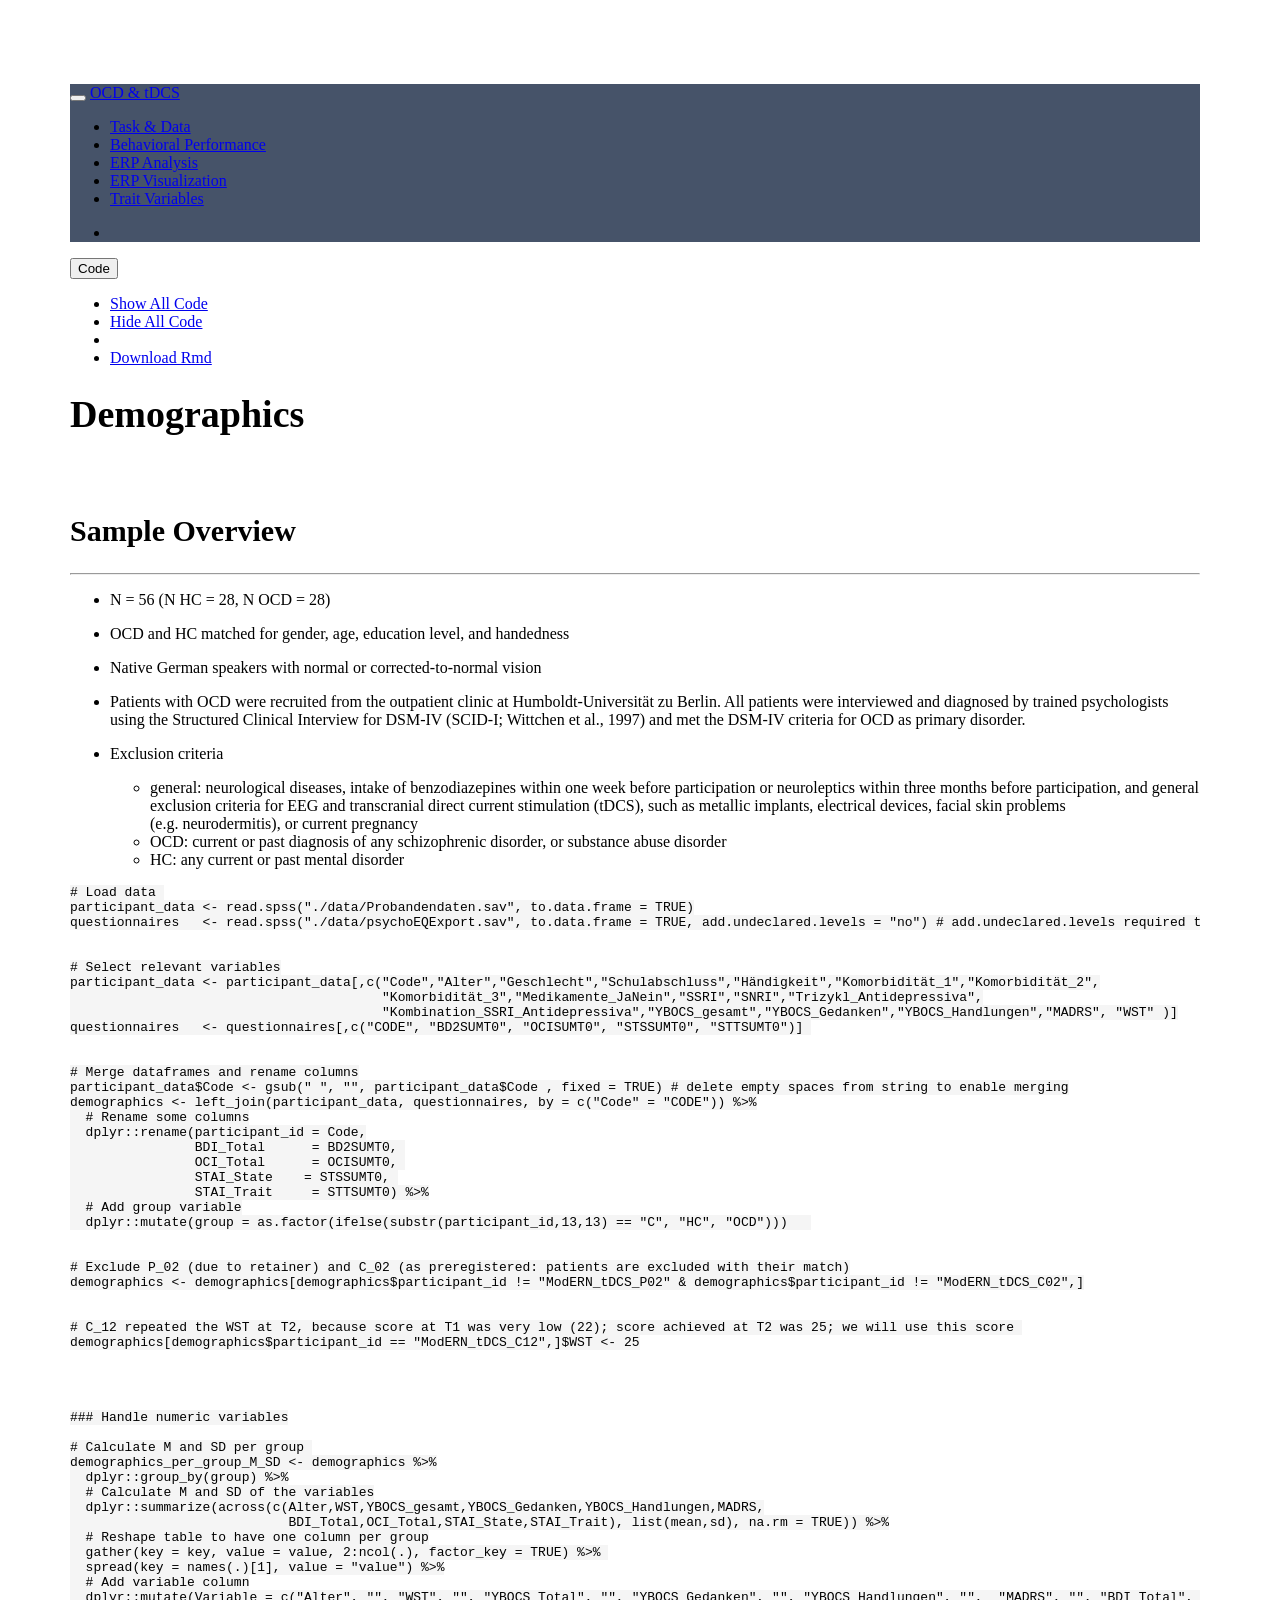
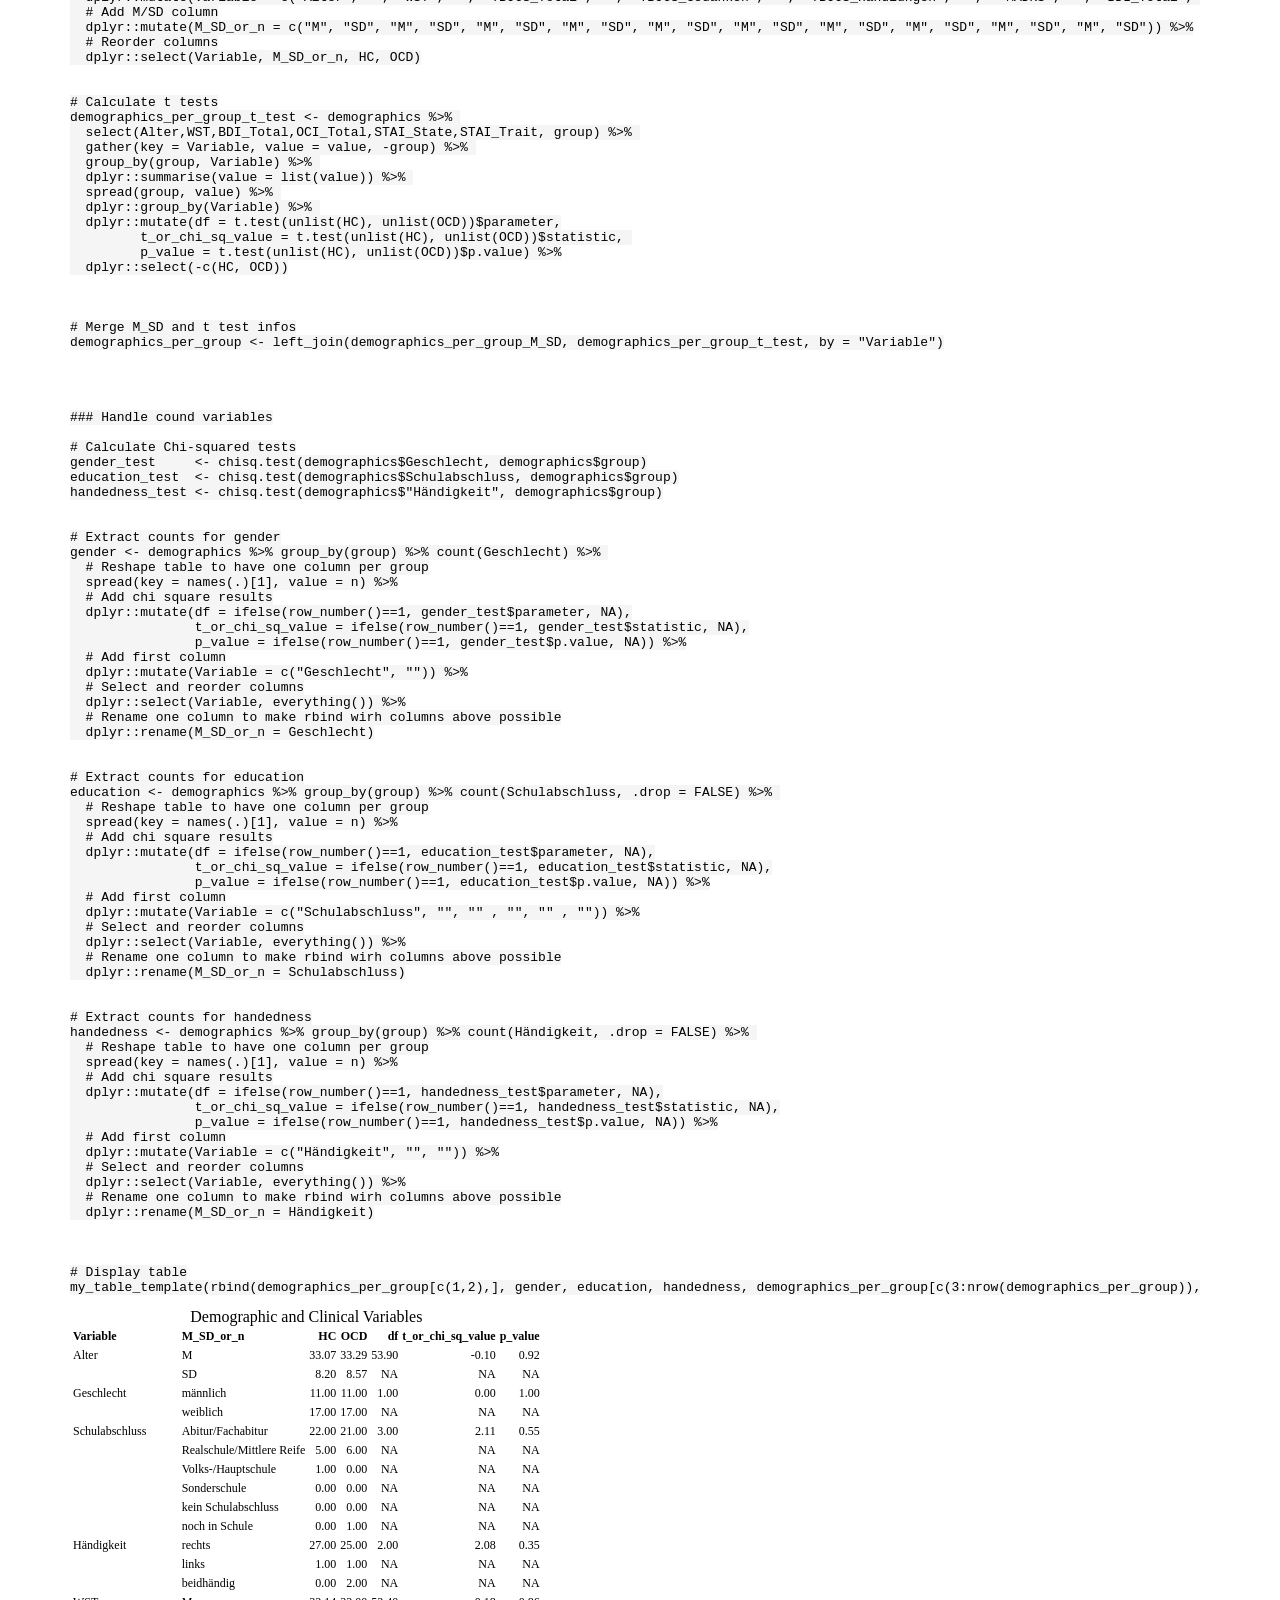
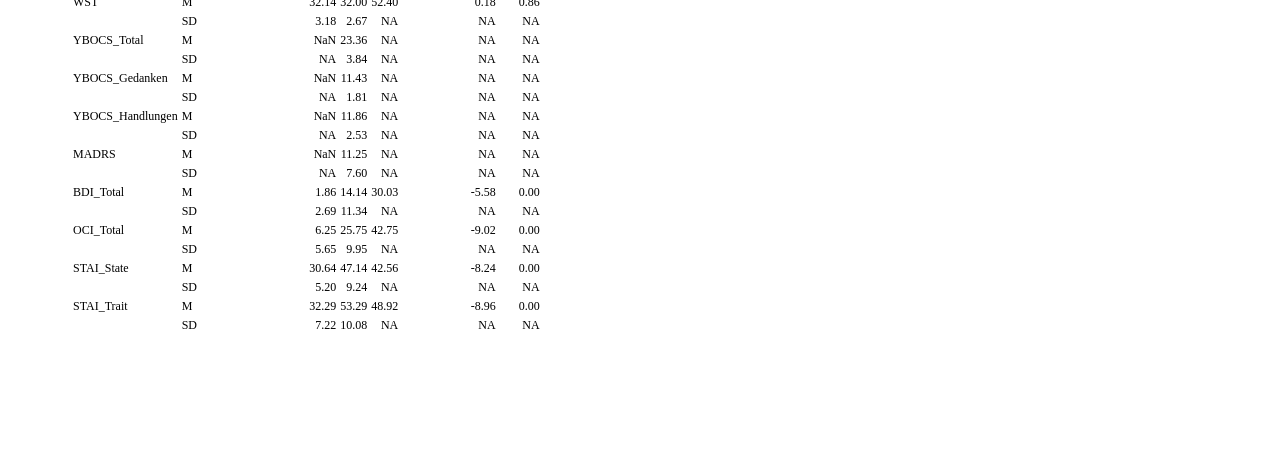
==== 0_Demographics.html @ 29977a79 "Initial committ" ====
<!DOCTYPE html>

<html>

<head>

<meta charset="utf-8" />
<meta name="generator" content="pandoc" />
<meta http-equiv="X-UA-Compatible" content="IE=EDGE" />




<title>Demographics</title>

<script src="site_libs/jquery-1.11.3/jquery.min.js"></script>
<meta name="viewport" content="width=device-width, initial-scale=1" />
<link href="site_libs/bootstrap-3.3.5/css/united.min.css" rel="stylesheet" />
<script src="site_libs/bootstrap-3.3.5/js/bootstrap.min.js"></script>
<script src="site_libs/bootstrap-3.3.5/shim/html5shiv.min.js"></script>
<script src="site_libs/bootstrap-3.3.5/shim/respond.min.js"></script>
<script src="site_libs/jqueryui-1.11.4/jquery-ui.min.js"></script>
<link href="site_libs/tocify-1.9.1/jquery.tocify.css" rel="stylesheet" />
<script src="site_libs/tocify-1.9.1/jquery.tocify.js"></script>
<script src="site_libs/navigation-1.1/tabsets.js"></script>
<script src="site_libs/navigation-1.1/codefolding.js"></script>
<script src="site_libs/navigation-1.1/sourceembed.js"></script>
<link href="site_libs/highlightjs-9.12.0/default.css" rel="stylesheet" />
<script src="site_libs/highlightjs-9.12.0/highlight.js"></script>
<link href="site_libs/anchor-sections-1.0/anchor-sections.css" rel="stylesheet" />
<script src="site_libs/anchor-sections-1.0/anchor-sections.js"></script>
<script src="site_libs/kePrint-0.0.1/kePrint.js"></script>
<link href="site_libs/lightable-0.0.1/lightable.css" rel="stylesheet" />
<link href="site_libs/font-awesome-5.1.0/css/all.css" rel="stylesheet" />
<link href="site_libs/font-awesome-5.1.0/css/v4-shims.css" rel="stylesheet" />

<style type="text/css">
  code{white-space: pre-wrap;}
  span.smallcaps{font-variant: small-caps;}
  span.underline{text-decoration: underline;}
  div.column{display: inline-block; vertical-align: top; width: 50%;}
  div.hanging-indent{margin-left: 1.5em; text-indent: -1.5em;}
  ul.task-list{list-style: none;}
    </style>

<style type="text/css">code{white-space: pre;}</style>
<style type="text/css">
  pre:not([class]) {
    background-color: white;
  }
</style>
<script type="text/javascript">
if (window.hljs) {
  hljs.configure({languages: []});
  hljs.initHighlightingOnLoad();
  if (document.readyState && document.readyState === "complete") {
    window.setTimeout(function() { hljs.initHighlighting(); }, 0);
  }
}
</script>



<style type="text/css">
h1 {
  font-size: 34px;
}
h1.title {
  font-size: 38px;
}
h2 {
  font-size: 30px;
}
h3 {
  font-size: 24px;
}
h4 {
  font-size: 18px;
}
h5 {
  font-size: 16px;
}
h6 {
  font-size: 12px;
}
.table th:not([align]) {
  text-align: left;
}
#rmd-source-code {
  display: none;
}
</style>

<link rel="stylesheet" href="web_style.css" type="text/css" />



<style type = "text/css">
.main-container {
  max-width: 940px;
  margin-left: auto;
  margin-right: auto;
}
code {
  color: inherit;
  background-color: rgba(0, 0, 0, 0.04);
}
img {
  max-width:100%;
}
.tabbed-pane {
  padding-top: 12px;
}
.html-widget {
  margin-bottom: 20px;
}
button.code-folding-btn:focus {
  outline: none;
}
summary {
  display: list-item;
}
</style>


<style type="text/css">
/* padding for bootstrap navbar */
body {
  padding-top: 51px;
  padding-bottom: 40px;
}
/* offset scroll position for anchor links (for fixed navbar)  */
.section h1 {
  padding-top: 56px;
  margin-top: -56px;
}
.section h2 {
  padding-top: 56px;
  margin-top: -56px;
}
.section h3 {
  padding-top: 56px;
  margin-top: -56px;
}
.section h4 {
  padding-top: 56px;
  margin-top: -56px;
}
.section h5 {
  padding-top: 56px;
  margin-top: -56px;
}
.section h6 {
  padding-top: 56px;
  margin-top: -56px;
}
.dropdown-submenu {
  position: relative;
}
.dropdown-submenu>.dropdown-menu {
  top: 0;
  left: 100%;
  margin-top: -6px;
  margin-left: -1px;
  border-radius: 0 6px 6px 6px;
}
.dropdown-submenu:hover>.dropdown-menu {
  display: block;
}
.dropdown-submenu>a:after {
  display: block;
  content: " ";
  float: right;
  width: 0;
  height: 0;
  border-color: transparent;
  border-style: solid;
  border-width: 5px 0 5px 5px;
  border-left-color: #cccccc;
  margin-top: 5px;
  margin-right: -10px;
}
.dropdown-submenu:hover>a:after {
  border-left-color: #ffffff;
}
.dropdown-submenu.pull-left {
  float: none;
}
.dropdown-submenu.pull-left>.dropdown-menu {
  left: -100%;
  margin-left: 10px;
  border-radius: 6px 0 6px 6px;
}
</style>

<script>
// manage active state of menu based on current page
$(document).ready(function () {
  // active menu anchor
  href = window.location.pathname
  href = href.substr(href.lastIndexOf('/') + 1)
  if (href === "")
    href = "index.html";
  var menuAnchor = $('a[href="' + href + '"]');

  // mark it active
  menuAnchor.parent().addClass('active');

  // if it's got a parent navbar menu mark it active as well
  menuAnchor.closest('li.dropdown').addClass('active');
});
</script>

<!-- tabsets -->

<style type="text/css">
.tabset-dropdown > .nav-tabs {
  display: inline-table;
  max-height: 500px;
  min-height: 44px;
  overflow-y: auto;
  background: white;
  border: 1px solid #ddd;
  border-radius: 4px;
}

.tabset-dropdown > .nav-tabs > li.active:before {
  content: "";
  font-family: 'Glyphicons Halflings';
  display: inline-block;
  padding: 10px;
  border-right: 1px solid #ddd;
}

.tabset-dropdown > .nav-tabs.nav-tabs-open > li.active:before {
  content: "&#xe258;";
  border: none;
}

.tabset-dropdown > .nav-tabs.nav-tabs-open:before {
  content: "";
  font-family: 'Glyphicons Halflings';
  display: inline-block;
  padding: 10px;
  border-right: 1px solid #ddd;
}

.tabset-dropdown > .nav-tabs > li.active {
  display: block;
}

.tabset-dropdown > .nav-tabs > li > a,
.tabset-dropdown > .nav-tabs > li > a:focus,
.tabset-dropdown > .nav-tabs > li > a:hover {
  border: none;
  display: inline-block;
  border-radius: 4px;
  background-color: transparent;
}

.tabset-dropdown > .nav-tabs.nav-tabs-open > li {
  display: block;
  float: none;
}

.tabset-dropdown > .nav-tabs > li {
  display: none;
}
</style>

<!-- code folding -->
<style type="text/css">
.code-folding-btn { margin-bottom: 4px; }
</style>



<style type="text/css">

#TOC {
  margin: 25px 0px 20px 0px;
}
@media (max-width: 768px) {
#TOC {
  position: relative;
  width: 100%;
}
}

@media print {
.toc-content {
  /* see https://github.com/w3c/csswg-drafts/issues/4434 */
  float: right;
}
}

.toc-content {
  padding-left: 30px;
  padding-right: 40px;
}

div.main-container {
  max-width: 1200px;
}

div.tocify {
  width: 20%;
  max-width: 260px;
  max-height: 85%;
}

@media (min-width: 768px) and (max-width: 991px) {
  div.tocify {
    width: 25%;
  }
}

@media (max-width: 767px) {
  div.tocify {
    width: 100%;
    max-width: none;
  }
}

.tocify ul, .tocify li {
  line-height: 20px;
}

.tocify-subheader .tocify-item {
  font-size: 0.90em;
}

.tocify .list-group-item {
  border-radius: 0px;
}

.tocify-subheader {
  display: inline;
}
.tocify-subheader .tocify-item {
  font-size: 0.95em;
}

</style>



</head>

<body>


<div class="container-fluid main-container">


<!-- setup 3col/9col grid for toc_float and main content  -->
<div class="row-fluid">
<div class="col-xs-12 col-sm-4 col-md-3">
<div id="TOC" class="tocify">
</div>
</div>

<div class="toc-content col-xs-12 col-sm-8 col-md-9">




<div class="navbar navbar-default  navbar-fixed-top" role="navigation">
  <div class="container">
    <div class="navbar-header">
      <button type="button" class="navbar-toggle collapsed" data-toggle="collapse" data-target="#navbar">
        <span class="icon-bar"></span>
        <span class="icon-bar"></span>
        <span class="icon-bar"></span>
      </button>
      <a class="navbar-brand" href="index.html">OCD & tDCS</a>
    </div>
    <div id="navbar" class="navbar-collapse collapse">
      <ul class="nav navbar-nav">
        <li>
  <a href="index.html">
    <span class="glyphicon glyphicon-info-sign"></span>
     
    Task &amp; Data
  </a>
</li>
<li>
  <a href="1_Behavioral_Performance.html">
    <span class="glyphicon glyphicon glyphicon glyphicon-hand-up"></span>
     
    Behavioral Performance
  </a>
</li>
<li>
  <a href="2_ERP_Analysis.html">
    <span class="glyphicon glyphicon glyphicon glyphicon-flash"></span>
     
    ERP Analysis
  </a>
</li>
<li>
  <a href="3_ERP_Visualization.html">
    <span class="glyphicon glyphicon glyphicon glyphicon-flash"></span>
     
    ERP Visualization
  </a>
</li>
<li>
  <a href="4_Trait_Variables.html">
    <span class="glyphicon glyphicon glyphicon glyphicon-user"></span>
     
    Trait Variables
  </a>
</li>
      </ul>
      <ul class="nav navbar-nav navbar-right">
        <li>
  <a href="mailto:luisa.balzus@hu-berlin.de">
    <span class="fa fa-envelope fa-lg"></span>
     
  </a>
</li>
      </ul>
    </div><!--/.nav-collapse -->
  </div><!--/.container -->
</div><!--/.navbar -->

<div class="fluid-row" id="header">

<div class="btn-group pull-right">
<button type="button" class="btn btn-default btn-xs dropdown-toggle" data-toggle="dropdown" aria-haspopup="true" aria-expanded="false"><span>Code</span> <span class="caret"></span></button>
<ul class="dropdown-menu" style="min-width: 50px;">
<li><a id="rmd-show-all-code" href="#">Show All Code</a></li>
<li><a id="rmd-hide-all-code" href="#">Hide All Code</a></li>
<li role="separator" class="divider"></li>
<li><a id="rmd-download-source" href="#">Download Rmd</a></li>
</ul>
</div>



<h1 class="title toc-ignore">Demographics</h1>

</div>


<!-- Set general settings -->
<p><br><br></p>
<div id="sample-overview" class="section level2">
<h2>Sample Overview</h2>
<hr />
<ul>
<li><p>N = 56 (N HC = 28, N OCD = 28)</p></li>
<li><p>OCD and HC matched for gender, age, education level, and handedness</p></li>
<li><p>Native German speakers with normal or corrected-to-normal vision</p></li>
<li><p>Patients with OCD were recruited from the outpatient clinic at Humboldt-Universität zu Berlin. All patients were interviewed and diagnosed by trained psychologists using the Structured Clinical Interview for DSM-IV (SCID-I; Wittchen et al., 1997) and met the DSM-IV criteria for OCD as primary disorder.</p></li>
<li><p>Exclusion criteria</p>
<ul>
<li>general: neurological diseases, intake of benzodiazepines within one week before participation or neuroleptics within three months before participation, and general exclusion criteria for EEG and transcranial direct current stimulation (tDCS), such as metallic implants, electrical devices, facial skin problems (e.g. neurodermitis), or current pregnancy</li>
<li>OCD: current or past diagnosis of any schizophrenic disorder, or substance abuse disorder</li>
<li>HC: any current or past mental disorder</li>
</ul></li>
</ul>
<pre class="r"><code># Load data 
participant_data &lt;- read.spss(&quot;./data/Probandendaten.sav&quot;, to.data.frame = TRUE)
questionnaires   &lt;- read.spss(&quot;./data/psychoEQExport.sav&quot;, to.data.frame = TRUE, add.undeclared.levels = &quot;no&quot;) # add.undeclared.levels required to prevent irrelevant warning message


# Select relevant variables
participant_data &lt;- participant_data[,c(&quot;Code&quot;,&quot;Alter&quot;,&quot;Geschlecht&quot;,&quot;Schulabschluss&quot;,&quot;Händigkeit&quot;,&quot;Komorbidität_1&quot;,&quot;Komorbidität_2&quot;,
                                        &quot;Komorbidität_3&quot;,&quot;Medikamente_JaNein&quot;,&quot;SSRI&quot;,&quot;SNRI&quot;,&quot;Trizykl_Antidepressiva&quot;,
                                        &quot;Kombination_SSRI_Antidepressiva&quot;,&quot;YBOCS_gesamt&quot;,&quot;YBOCS_Gedanken&quot;,&quot;YBOCS_Handlungen&quot;,&quot;MADRS&quot;, &quot;WST&quot; )]
questionnaires   &lt;- questionnaires[,c(&quot;CODE&quot;, &quot;BD2SUMT0&quot;, &quot;OCISUMT0&quot;, &quot;STSSUMT0&quot;, &quot;STTSUMT0&quot;)] 


# Merge dataframes and rename columns
participant_data$Code &lt;- gsub(&quot; &quot;, &quot;&quot;, participant_data$Code , fixed = TRUE) # delete empty spaces from string to enable merging
demographics &lt;- left_join(participant_data, questionnaires, by = c(&quot;Code&quot; = &quot;CODE&quot;)) %&gt;%
  # Rename some columns
  dplyr::rename(participant_id = Code,
                BDI_Total      = BD2SUMT0, 
                OCI_Total      = OCISUMT0, 
                STAI_State    = STSSUMT0, 
                STAI_Trait     = STTSUMT0) %&gt;%
  # Add group variable
  dplyr::mutate(group = as.factor(ifelse(substr(participant_id,13,13) == &quot;C&quot;, &quot;HC&quot;, &quot;OCD&quot;)))   


# Exclude P_02 (due to retainer) and C_02 (as preregistered: patients are excluded with their match)
demographics &lt;- demographics[demographics$participant_id != &quot;ModERN_tDCS_P02&quot; &amp; demographics$participant_id != &quot;ModERN_tDCS_C02&quot;,]


# C_12 repeated the WST at T2, because score at T1 was very low (22); score achieved at T2 was 25; we will use this score 
demographics[demographics$participant_id == &quot;ModERN_tDCS_C12&quot;,]$WST &lt;- 25




### Handle numeric variables

# Calculate M and SD per group 
demographics_per_group_M_SD &lt;- demographics %&gt;%
  dplyr::group_by(group) %&gt;%
  # Calculate M and SD of the variables
  dplyr::summarize(across(c(Alter,WST,YBOCS_gesamt,YBOCS_Gedanken,YBOCS_Handlungen,MADRS,
                            BDI_Total,OCI_Total,STAI_State,STAI_Trait), list(mean,sd), na.rm = TRUE)) %&gt;%
  # Reshape table to have one column per group
  gather(key = key, value = value, 2:ncol(.), factor_key = TRUE) %&gt;% 
  spread(key = names(.)[1], value = &quot;value&quot;) %&gt;%
  # Add variable column
  dplyr::mutate(Variable = c(&quot;Alter&quot;, &quot;&quot;, &quot;WST&quot;, &quot;&quot;, &quot;YBOCS_Total&quot;, &quot;&quot;, &quot;YBOCS_Gedanken&quot;, &quot;&quot;, &quot;YBOCS_Handlungen&quot;, &quot;&quot;,  &quot;MADRS&quot;, &quot;&quot;, &quot;BDI_Total&quot;, &quot;&quot;, &quot;OCI_Total&quot;, &quot;&quot;, &quot;STAI_State&quot;, &quot;&quot;, &quot;STAI_Trait&quot;, &quot;&quot;)) %&gt;%
  # Add M/SD column
  dplyr::mutate(M_SD_or_n = c(&quot;M&quot;, &quot;SD&quot;, &quot;M&quot;, &quot;SD&quot;, &quot;M&quot;, &quot;SD&quot;, &quot;M&quot;, &quot;SD&quot;, &quot;M&quot;, &quot;SD&quot;, &quot;M&quot;, &quot;SD&quot;, &quot;M&quot;, &quot;SD&quot;, &quot;M&quot;, &quot;SD&quot;, &quot;M&quot;, &quot;SD&quot;, &quot;M&quot;, &quot;SD&quot;)) %&gt;%
  # Reorder columns
  dplyr::select(Variable, M_SD_or_n, HC, OCD)


# Calculate t tests
demographics_per_group_t_test &lt;- demographics %&gt;% 
  select(Alter,WST,BDI_Total,OCI_Total,STAI_State,STAI_Trait, group) %&gt;% 
  gather(key = Variable, value = value, -group) %&gt;% 
  group_by(group, Variable) %&gt;% 
  dplyr::summarise(value = list(value)) %&gt;% 
  spread(group, value) %&gt;% 
  dplyr::group_by(Variable) %&gt;% 
  dplyr::mutate(df = t.test(unlist(HC), unlist(OCD))$parameter,
         t_or_chi_sq_value = t.test(unlist(HC), unlist(OCD))$statistic, 
         p_value = t.test(unlist(HC), unlist(OCD))$p.value) %&gt;%
  dplyr::select(-c(HC, OCD))



# Merge M_SD and t test infos
demographics_per_group &lt;- left_join(demographics_per_group_M_SD, demographics_per_group_t_test, by = &quot;Variable&quot;)




### Handle cound variables

# Calculate Chi-squared tests
gender_test     &lt;- chisq.test(demographics$Geschlecht, demographics$group)
education_test  &lt;- chisq.test(demographics$Schulabschluss, demographics$group)
handedness_test &lt;- chisq.test(demographics$&quot;Händigkeit&quot;, demographics$group)


# Extract counts for gender
gender &lt;- demographics %&gt;% group_by(group) %&gt;% count(Geschlecht) %&gt;% 
  # Reshape table to have one column per group
  spread(key = names(.)[1], value = n) %&gt;%
  # Add chi square results
  dplyr::mutate(df = ifelse(row_number()==1, gender_test$parameter, NA),
                t_or_chi_sq_value = ifelse(row_number()==1, gender_test$statistic, NA),
                p_value = ifelse(row_number()==1, gender_test$p.value, NA)) %&gt;%
  # Add first column
  dplyr::mutate(Variable = c(&quot;Geschlecht&quot;, &quot;&quot;)) %&gt;%
  # Select and reorder columns
  dplyr::select(Variable, everything()) %&gt;%
  # Rename one column to make rbind wirh columns above possible
  dplyr::rename(M_SD_or_n = Geschlecht)


# Extract counts for education
education &lt;- demographics %&gt;% group_by(group) %&gt;% count(Schulabschluss, .drop = FALSE) %&gt;% 
  # Reshape table to have one column per group
  spread(key = names(.)[1], value = n) %&gt;%
  # Add chi square results
  dplyr::mutate(df = ifelse(row_number()==1, education_test$parameter, NA),
                t_or_chi_sq_value = ifelse(row_number()==1, education_test$statistic, NA),
                p_value = ifelse(row_number()==1, education_test$p.value, NA)) %&gt;%
  # Add first column
  dplyr::mutate(Variable = c(&quot;Schulabschluss&quot;, &quot;&quot;, &quot;&quot; , &quot;&quot;, &quot;&quot; , &quot;&quot;)) %&gt;%
  # Select and reorder columns
  dplyr::select(Variable, everything()) %&gt;%
  # Rename one column to make rbind wirh columns above possible
  dplyr::rename(M_SD_or_n = Schulabschluss)


# Extract counts for handedness
handedness &lt;- demographics %&gt;% group_by(group) %&gt;% count(Händigkeit, .drop = FALSE) %&gt;% 
  # Reshape table to have one column per group
  spread(key = names(.)[1], value = n) %&gt;%
  # Add chi square results
  dplyr::mutate(df = ifelse(row_number()==1, handedness_test$parameter, NA),
                t_or_chi_sq_value = ifelse(row_number()==1, handedness_test$statistic, NA),
                p_value = ifelse(row_number()==1, handedness_test$p.value, NA)) %&gt;%
  # Add first column
  dplyr::mutate(Variable = c(&quot;Händigkeit&quot;, &quot;&quot;, &quot;&quot;)) %&gt;%
  # Select and reorder columns
  dplyr::select(Variable, everything()) %&gt;%
  # Rename one column to make rbind wirh columns above possible
  dplyr::rename(M_SD_or_n = Händigkeit)



# Display table
my_table_template(rbind(demographics_per_group[c(1,2),], gender, education, handedness, demographics_per_group[c(3:nrow(demographics_per_group)),]), caption = &quot;Demographic and Clinical Variables&quot;)</code></pre>
<table class="table table-striped table-condensed" style="font-size: 12px; width: auto !important; ">
<caption style="font-size: initial !important;">
Demographic and Clinical Variables
</caption>
<thead>
<tr>
<th style="text-align:left;">
Variable
</th>
<th style="text-align:left;">
M_SD_or_n
</th>
<th style="text-align:right;">
HC
</th>
<th style="text-align:right;">
OCD
</th>
<th style="text-align:right;">
df
</th>
<th style="text-align:right;">
t_or_chi_sq_value
</th>
<th style="text-align:right;">
p_value
</th>
</tr>
</thead>
<tbody>
<tr>
<td style="text-align:left;">
Alter
</td>
<td style="text-align:left;">
M
</td>
<td style="text-align:right;">
33.07
</td>
<td style="text-align:right;">
33.29
</td>
<td style="text-align:right;">
53.90
</td>
<td style="text-align:right;">
-0.10
</td>
<td style="text-align:right;">
0.92
</td>
</tr>
<tr>
<td style="text-align:left;">
</td>
<td style="text-align:left;">
SD
</td>
<td style="text-align:right;">
8.20
</td>
<td style="text-align:right;">
8.57
</td>
<td style="text-align:right;">
NA
</td>
<td style="text-align:right;">
NA
</td>
<td style="text-align:right;">
NA
</td>
</tr>
<tr>
<td style="text-align:left;">
Geschlecht
</td>
<td style="text-align:left;">
männlich
</td>
<td style="text-align:right;">
11.00
</td>
<td style="text-align:right;">
11.00
</td>
<td style="text-align:right;">
1.00
</td>
<td style="text-align:right;">
0.00
</td>
<td style="text-align:right;">
1.00
</td>
</tr>
<tr>
<td style="text-align:left;">
</td>
<td style="text-align:left;">
weiblich
</td>
<td style="text-align:right;">
17.00
</td>
<td style="text-align:right;">
17.00
</td>
<td style="text-align:right;">
NA
</td>
<td style="text-align:right;">
NA
</td>
<td style="text-align:right;">
NA
</td>
</tr>
<tr>
<td style="text-align:left;">
Schulabschluss
</td>
<td style="text-align:left;">
Abitur/Fachabitur
</td>
<td style="text-align:right;">
22.00
</td>
<td style="text-align:right;">
21.00
</td>
<td style="text-align:right;">
3.00
</td>
<td style="text-align:right;">
2.11
</td>
<td style="text-align:right;">
0.55
</td>
</tr>
<tr>
<td style="text-align:left;">
</td>
<td style="text-align:left;">
Realschule/Mittlere Reife
</td>
<td style="text-align:right;">
5.00
</td>
<td style="text-align:right;">
6.00
</td>
<td style="text-align:right;">
NA
</td>
<td style="text-align:right;">
NA
</td>
<td style="text-align:right;">
NA
</td>
</tr>
<tr>
<td style="text-align:left;">
</td>
<td style="text-align:left;">
Volks-/Hauptschule
</td>
<td style="text-align:right;">
1.00
</td>
<td style="text-align:right;">
0.00
</td>
<td style="text-align:right;">
NA
</td>
<td style="text-align:right;">
NA
</td>
<td style="text-align:right;">
NA
</td>
</tr>
<tr>
<td style="text-align:left;">
</td>
<td style="text-align:left;">
Sonderschule
</td>
<td style="text-align:right;">
0.00
</td>
<td style="text-align:right;">
0.00
</td>
<td style="text-align:right;">
NA
</td>
<td style="text-align:right;">
NA
</td>
<td style="text-align:right;">
NA
</td>
</tr>
<tr>
<td style="text-align:left;">
</td>
<td style="text-align:left;">
kein Schulabschluss
</td>
<td style="text-align:right;">
0.00
</td>
<td style="text-align:right;">
0.00
</td>
<td style="text-align:right;">
NA
</td>
<td style="text-align:right;">
NA
</td>
<td style="text-align:right;">
NA
</td>
</tr>
<tr>
<td style="text-align:left;">
</td>
<td style="text-align:left;">
noch in Schule
</td>
<td style="text-align:right;">
0.00
</td>
<td style="text-align:right;">
1.00
</td>
<td style="text-align:right;">
NA
</td>
<td style="text-align:right;">
NA
</td>
<td style="text-align:right;">
NA
</td>
</tr>
<tr>
<td style="text-align:left;">
Händigkeit
</td>
<td style="text-align:left;">
rechts
</td>
<td style="text-align:right;">
27.00
</td>
<td style="text-align:right;">
25.00
</td>
<td style="text-align:right;">
2.00
</td>
<td style="text-align:right;">
2.08
</td>
<td style="text-align:right;">
0.35
</td>
</tr>
<tr>
<td style="text-align:left;">
</td>
<td style="text-align:left;">
links
</td>
<td style="text-align:right;">
1.00
</td>
<td style="text-align:right;">
1.00
</td>
<td style="text-align:right;">
NA
</td>
<td style="text-align:right;">
NA
</td>
<td style="text-align:right;">
NA
</td>
</tr>
<tr>
<td style="text-align:left;">
</td>
<td style="text-align:left;">
beidhändig
</td>
<td style="text-align:right;">
0.00
</td>
<td style="text-align:right;">
2.00
</td>
<td style="text-align:right;">
NA
</td>
<td style="text-align:right;">
NA
</td>
<td style="text-align:right;">
NA
</td>
</tr>
<tr>
<td style="text-align:left;">
WST
</td>
<td style="text-align:left;">
M
</td>
<td style="text-align:right;">
32.14
</td>
<td style="text-align:right;">
32.00
</td>
<td style="text-align:right;">
52.40
</td>
<td style="text-align:right;">
0.18
</td>
<td style="text-align:right;">
0.86
</td>
</tr>
<tr>
<td style="text-align:left;">
</td>
<td style="text-align:left;">
SD
</td>
<td style="text-align:right;">
3.18
</td>
<td style="text-align:right;">
2.67
</td>
<td style="text-align:right;">
NA
</td>
<td style="text-align:right;">
NA
</td>
<td style="text-align:right;">
NA
</td>
</tr>
<tr>
<td style="text-align:left;">
YBOCS_Total
</td>
<td style="text-align:left;">
M
</td>
<td style="text-align:right;">
NaN
</td>
<td style="text-align:right;">
23.36
</td>
<td style="text-align:right;">
NA
</td>
<td style="text-align:right;">
NA
</td>
<td style="text-align:right;">
NA
</td>
</tr>
<tr>
<td style="text-align:left;">
</td>
<td style="text-align:left;">
SD
</td>
<td style="text-align:right;">
NA
</td>
<td style="text-align:right;">
3.84
</td>
<td style="text-align:right;">
NA
</td>
<td style="text-align:right;">
NA
</td>
<td style="text-align:right;">
NA
</td>
</tr>
<tr>
<td style="text-align:left;">
YBOCS_Gedanken
</td>
<td style="text-align:left;">
M
</td>
<td style="text-align:right;">
NaN
</td>
<td style="text-align:right;">
11.43
</td>
<td style="text-align:right;">
NA
</td>
<td style="text-align:right;">
NA
</td>
<td style="text-align:right;">
NA
</td>
</tr>
<tr>
<td style="text-align:left;">
</td>
<td style="text-align:left;">
SD
</td>
<td style="text-align:right;">
NA
</td>
<td style="text-align:right;">
1.81
</td>
<td style="text-align:right;">
NA
</td>
<td style="text-align:right;">
NA
</td>
<td style="text-align:right;">
NA
</td>
</tr>
<tr>
<td style="text-align:left;">
YBOCS_Handlungen
</td>
<td style="text-align:left;">
M
</td>
<td style="text-align:right;">
NaN
</td>
<td style="text-align:right;">
11.86
</td>
<td style="text-align:right;">
NA
</td>
<td style="text-align:right;">
NA
</td>
<td style="text-align:right;">
NA
</td>
</tr>
<tr>
<td style="text-align:left;">
</td>
<td style="text-align:left;">
SD
</td>
<td style="text-align:right;">
NA
</td>
<td style="text-align:right;">
2.53
</td>
<td style="text-align:right;">
NA
</td>
<td style="text-align:right;">
NA
</td>
<td style="text-align:right;">
NA
</td>
</tr>
<tr>
<td style="text-align:left;">
MADRS
</td>
<td style="text-align:left;">
M
</td>
<td style="text-align:right;">
NaN
</td>
<td style="text-align:right;">
11.25
</td>
<td style="text-align:right;">
NA
</td>
<td style="text-align:right;">
NA
</td>
<td style="text-align:right;">
NA
</td>
</tr>
<tr>
<td style="text-align:left;">
</td>
<td style="text-align:left;">
SD
</td>
<td style="text-align:right;">
NA
</td>
<td style="text-align:right;">
7.60
</td>
<td style="text-align:right;">
NA
</td>
<td style="text-align:right;">
NA
</td>
<td style="text-align:right;">
NA
</td>
</tr>
<tr>
<td style="text-align:left;">
BDI_Total
</td>
<td style="text-align:left;">
M
</td>
<td style="text-align:right;">
1.86
</td>
<td style="text-align:right;">
14.14
</td>
<td style="text-align:right;">
30.03
</td>
<td style="text-align:right;">
-5.58
</td>
<td style="text-align:right;">
0.00
</td>
</tr>
<tr>
<td style="text-align:left;">
</td>
<td style="text-align:left;">
SD
</td>
<td style="text-align:right;">
2.69
</td>
<td style="text-align:right;">
11.34
</td>
<td style="text-align:right;">
NA
</td>
<td style="text-align:right;">
NA
</td>
<td style="text-align:right;">
NA
</td>
</tr>
<tr>
<td style="text-align:left;">
OCI_Total
</td>
<td style="text-align:left;">
M
</td>
<td style="text-align:right;">
6.25
</td>
<td style="text-align:right;">
25.75
</td>
<td style="text-align:right;">
42.75
</td>
<td style="text-align:right;">
-9.02
</td>
<td style="text-align:right;">
0.00
</td>
</tr>
<tr>
<td style="text-align:left;">
</td>
<td style="text-align:left;">
SD
</td>
<td style="text-align:right;">
5.65
</td>
<td style="text-align:right;">
9.95
</td>
<td style="text-align:right;">
NA
</td>
<td style="text-align:right;">
NA
</td>
<td style="text-align:right;">
NA
</td>
</tr>
<tr>
<td style="text-align:left;">
STAI_State
</td>
<td style="text-align:left;">
M
</td>
<td style="text-align:right;">
30.64
</td>
<td style="text-align:right;">
47.14
</td>
<td style="text-align:right;">
42.56
</td>
<td style="text-align:right;">
-8.24
</td>
<td style="text-align:right;">
0.00
</td>
</tr>
<tr>
<td style="text-align:left;">
</td>
<td style="text-align:left;">
SD
</td>
<td style="text-align:right;">
5.20
</td>
<td style="text-align:right;">
9.24
</td>
<td style="text-align:right;">
NA
</td>
<td style="text-align:right;">
NA
</td>
<td style="text-align:right;">
NA
</td>
</tr>
<tr>
<td style="text-align:left;">
STAI_Trait
</td>
<td style="text-align:left;">
M
</td>
<td style="text-align:right;">
32.29
</td>
<td style="text-align:right;">
53.29
</td>
<td style="text-align:right;">
48.92
</td>
<td style="text-align:right;">
-8.96
</td>
<td style="text-align:right;">
0.00
</td>
</tr>
<tr>
<td style="text-align:left;">
</td>
<td style="text-align:left;">
SD
</td>
<td style="text-align:right;">
7.22
</td>
<td style="text-align:right;">
10.08
</td>
<td style="text-align:right;">
NA
</td>
<td style="text-align:right;">
NA
</td>
<td style="text-align:right;">
NA
</td>
</tr>
</tbody>
</table>
<p><br><br></p>
</div>

<div id="rmd-source-code">[base64]</div>


</div>
</div>

</div>

<script>

// add bootstrap table styles to pandoc tables
function bootstrapStylePandocTables() {
  $('tr.odd').parent('tbody').parent('table').addClass('table table-condensed');
}
$(document).ready(function () {
  bootstrapStylePandocTables();
});


</script>

<!-- tabsets -->

<script>
$(document).ready(function () {
  window.buildTabsets("TOC");
});

$(document).ready(function () {
  $('.tabset-dropdown > .nav-tabs > li').click(function () {
    $(this).parent().toggleClass('nav-tabs-open')
  });
});
</script>

<!-- code folding -->
<script>
$(document).ready(function () {
  window.initializeSourceEmbed("0_Demographics.Rmd");
  window.initializeCodeFolding("hide" === "show");
});
</script>

<script>
$(document).ready(function ()  {

    // move toc-ignore selectors from section div to header
    $('div.section.toc-ignore')
        .removeClass('toc-ignore')
        .children('h1,h2,h3,h4,h5').addClass('toc-ignore');

    // establish options
    var options = {
      selectors: "h1,h2,h3,h4",
      theme: "bootstrap3",
      context: '.toc-content',
      hashGenerator: function (text) {
        return text.replace(/[.\\/?&!#<>]/g, '').replace(/\s/g, '_');
      },
      ignoreSelector: ".toc-ignore",
      scrollTo: 0
    };
    options.showAndHide = false;
    options.smoothScroll = true;

    // tocify
    var toc = $("#TOC").tocify(options).data("toc-tocify");
});
</script>

<!-- dynamically load mathjax for compatibility with self-contained -->
<script>
  (function () {
    var script = document.createElement("script");
    script.type = "text/javascript";
    script.src  = "https://mathjax.rstudio.com/latest/MathJax.js?config=TeX-AMS-MML_HTMLorMML";
    document.getElementsByTagName("head")[0].appendChild(script);
  })();
</script>

</body>
</html>
---- web_style.css ----
/* NAVIGATION BAR */
/* -------------- */

.navbar {
  background-color:#465369;
  border-color:#465369;
}

.navbar-default .navbar-nav > li > a:hover, 
.navbar-default .navbar-nav > li > a:focus {
    background-color:#8ea6b4;
	color: white;
}
  
  
.navbar-default .navbar-nav > .active > a,
.navbar-default .navbar-nav > .active > a:hover,
.navbar-default .navbar-nav > .active > a:focus {
  background-color: #8ea6b4;
  color: white;
}


/* TABLE OF CONTENT */
/* ---------------- */

.list-group-item.active, .list-group-item.active:focus, .list-group-item.active:hover {
  background-color: #8ea6b4;
  color: white;
}



/* CODE SCROLL BAR */
/* --------------- */

pre code, pre, code {
  white-space: pre !important;
  overflow-x: scroll !important;
  word-break: keep-all !important;
  word-wrap: initial !important;
}
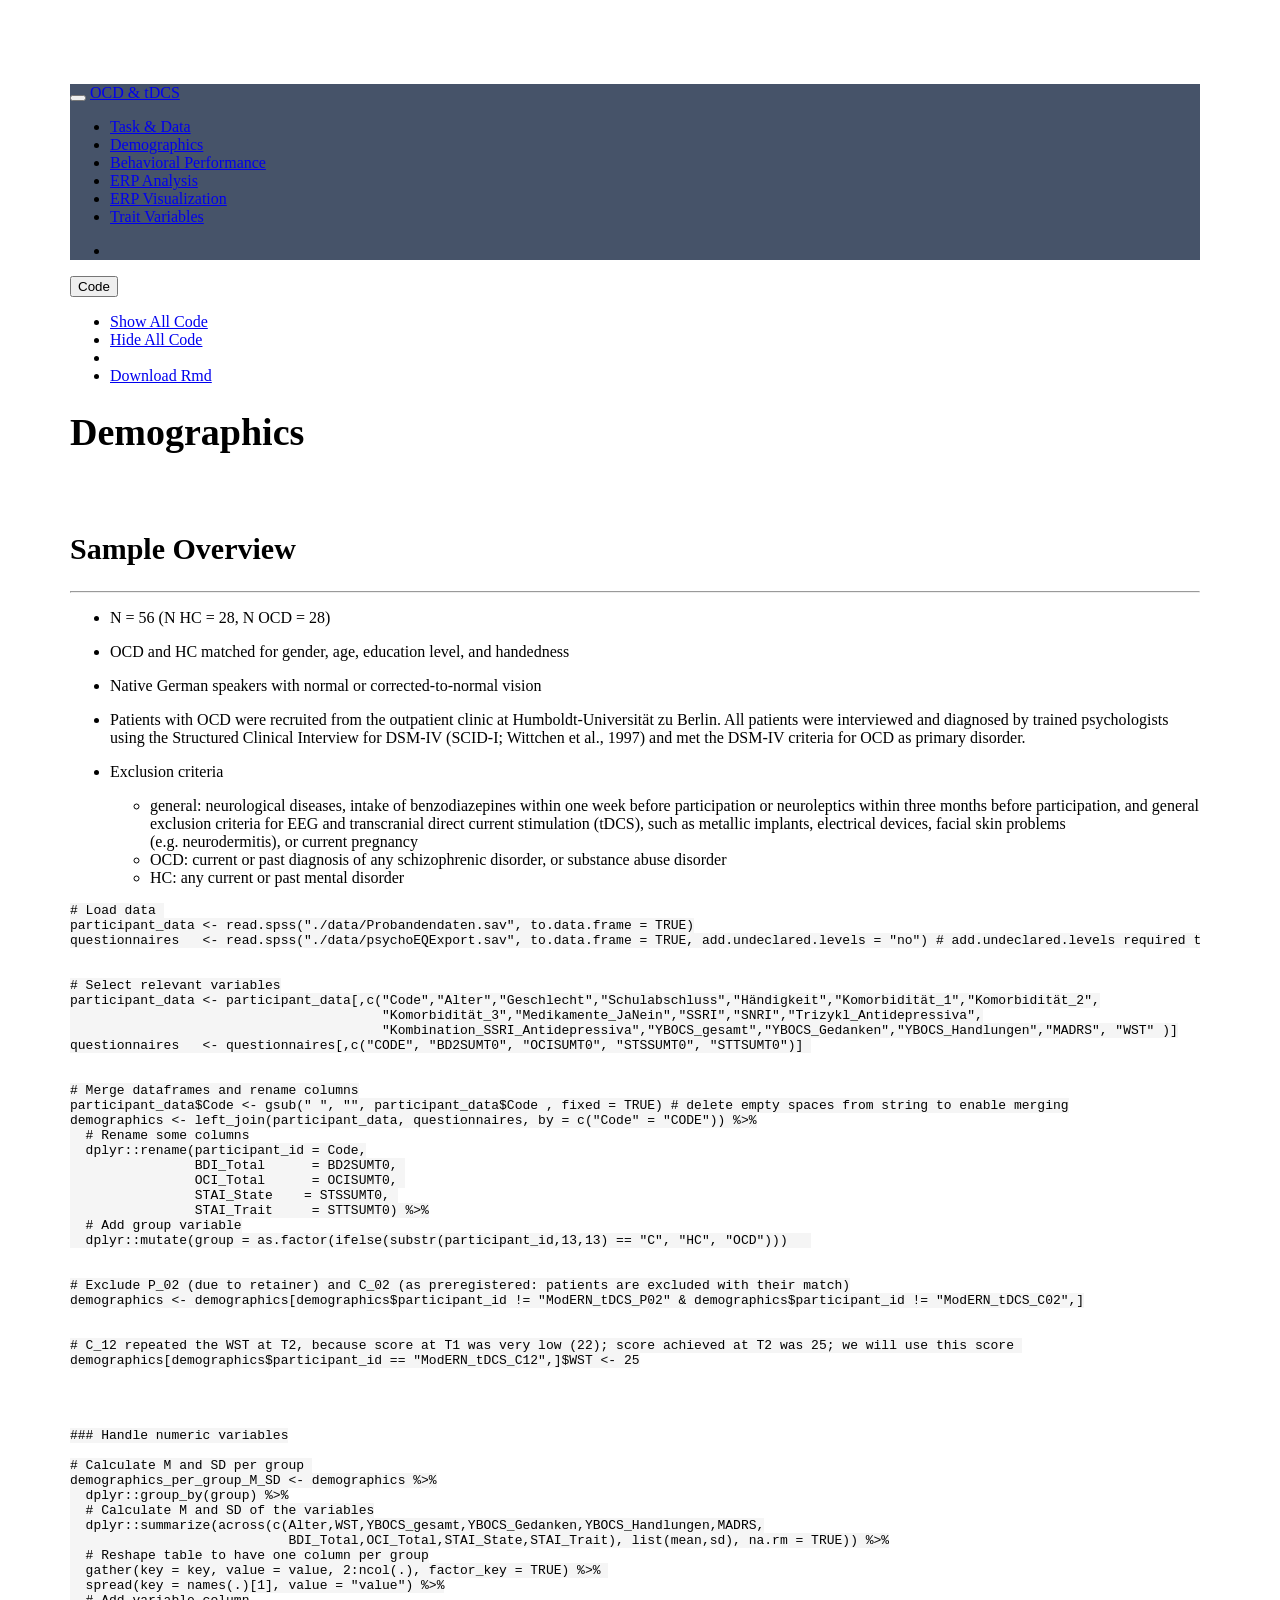
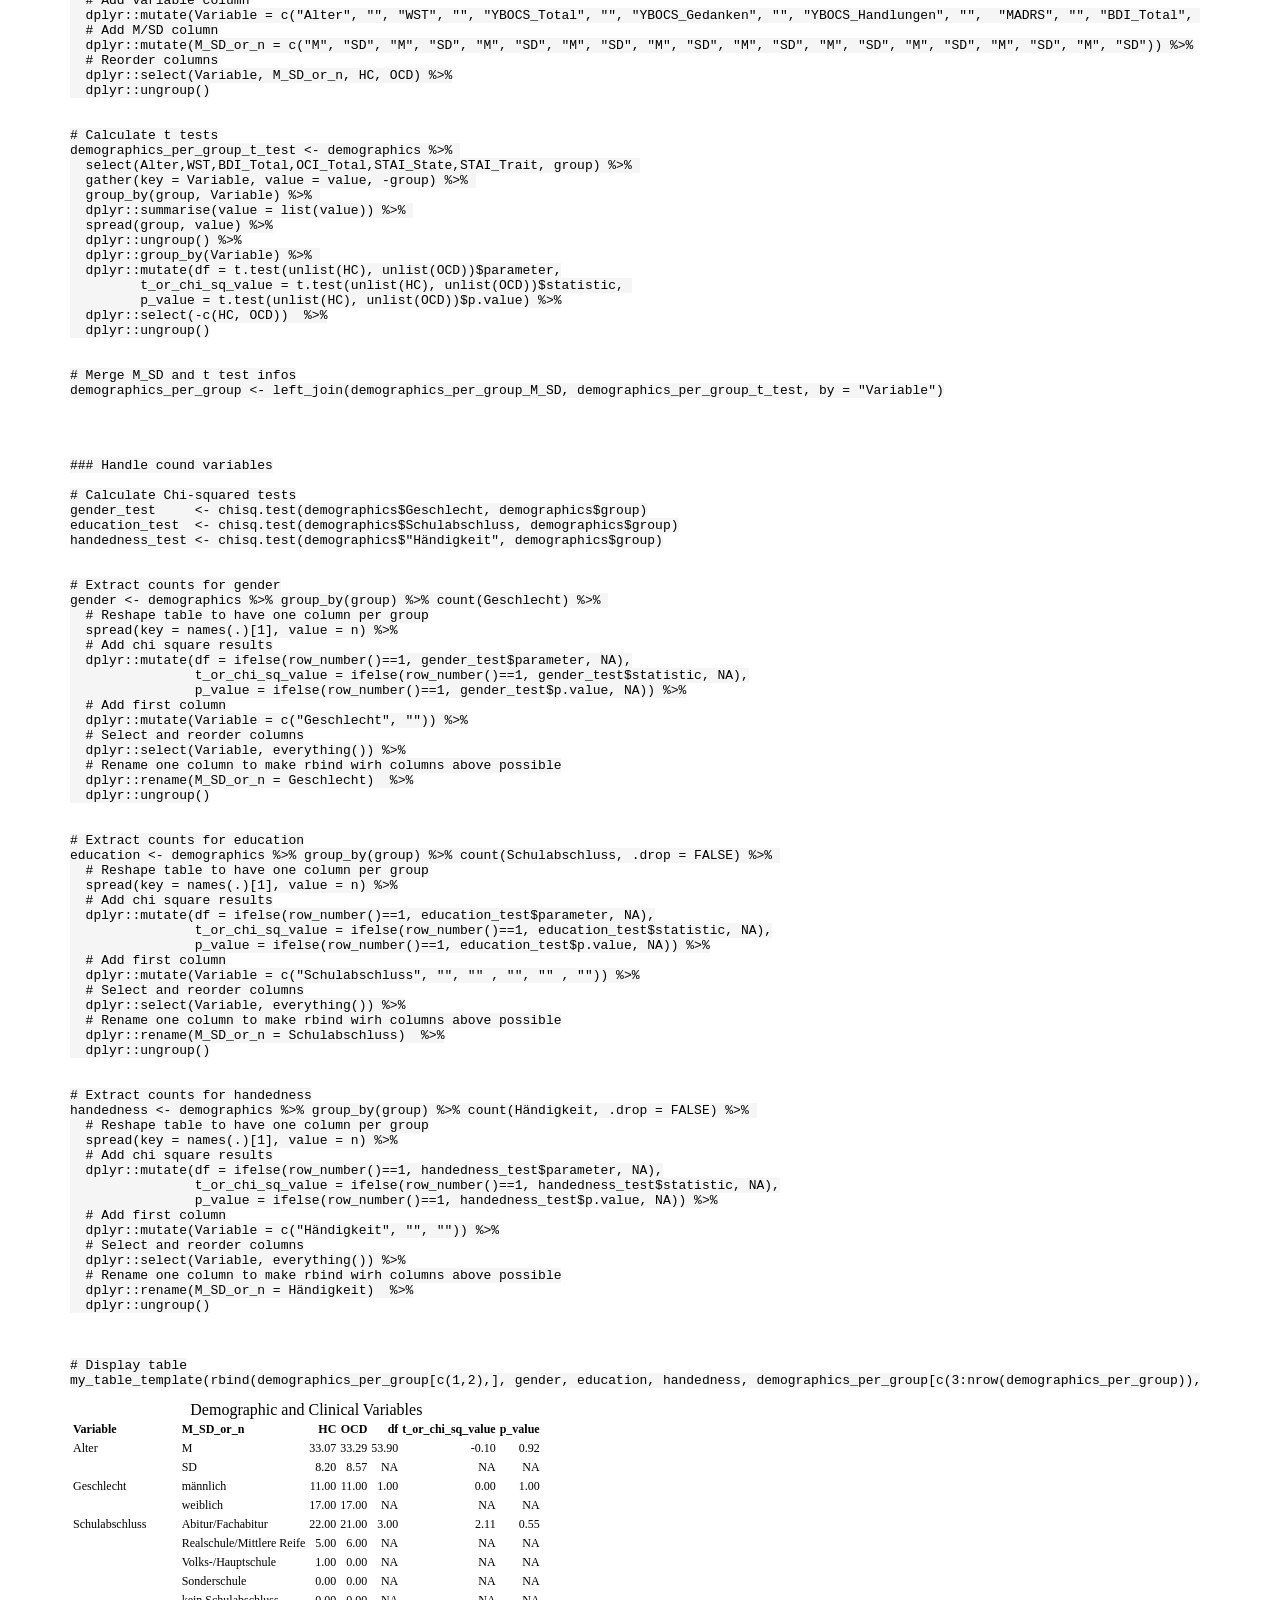
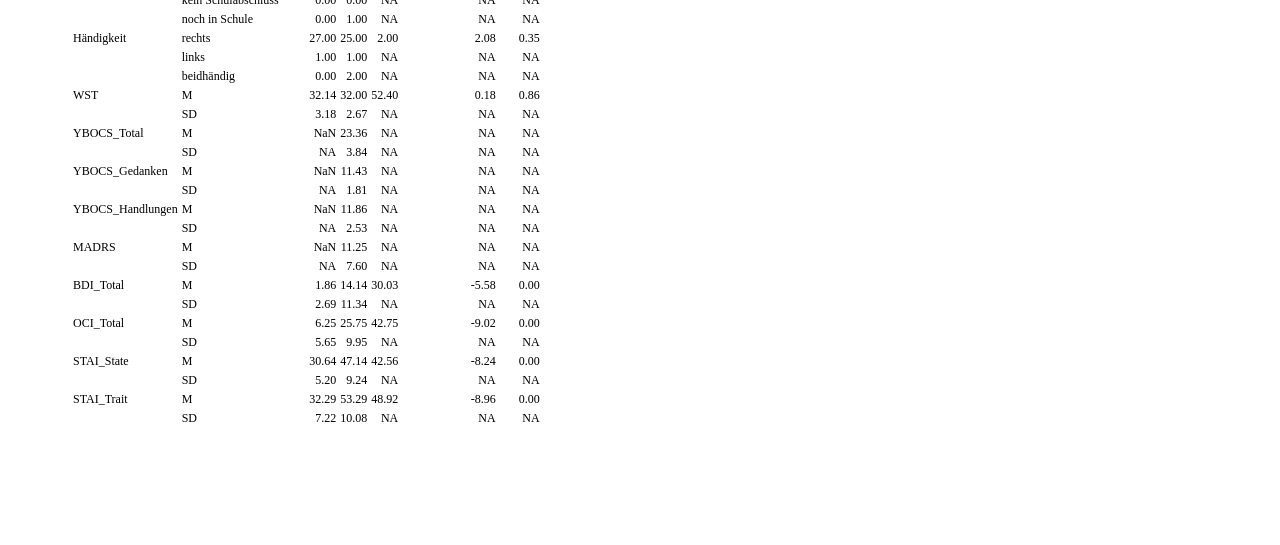
==== commit 810e9978: "Add details on exclusion criteria" ====
--- a/0_Demographics.html
+++ b/0_Demographics.html
@@ -382,6 +382,13 @@
     <span class="glyphicon glyphicon-info-sign"></span>
      
     Task &amp; Data
+  </a>
+</li>
+<li>
+  <a href="0_Demographics.html">
+    <span class="glyphicon glyphicon-info-sign"></span>
+     
+    Demographics
   </a>
 </li>
 <li>
@@ -512,7 +519,8 @@
   # Add M/SD column
   dplyr::mutate(M_SD_or_n = c(&quot;M&quot;, &quot;SD&quot;, &quot;M&quot;, &quot;SD&quot;, &quot;M&quot;, &quot;SD&quot;, &quot;M&quot;, &quot;SD&quot;, &quot;M&quot;, &quot;SD&quot;, &quot;M&quot;, &quot;SD&quot;, &quot;M&quot;, &quot;SD&quot;, &quot;M&quot;, &quot;SD&quot;, &quot;M&quot;, &quot;SD&quot;, &quot;M&quot;, &quot;SD&quot;)) %&gt;%
   # Reorder columns
-  dplyr::select(Variable, M_SD_or_n, HC, OCD)
+  dplyr::select(Variable, M_SD_or_n, HC, OCD) %&gt;%
+  dplyr::ungroup()
 
 
 # Calculate t tests
@@ -521,13 +529,14 @@
   gather(key = Variable, value = value, -group) %&gt;% 
   group_by(group, Variable) %&gt;% 
   dplyr::summarise(value = list(value)) %&gt;% 
-  spread(group, value) %&gt;% 
+  spread(group, value) %&gt;%
+  dplyr::ungroup() %&gt;%
   dplyr::group_by(Variable) %&gt;% 
   dplyr::mutate(df = t.test(unlist(HC), unlist(OCD))$parameter,
          t_or_chi_sq_value = t.test(unlist(HC), unlist(OCD))$statistic, 
          p_value = t.test(unlist(HC), unlist(OCD))$p.value) %&gt;%
-  dplyr::select(-c(HC, OCD))
-
+  dplyr::select(-c(HC, OCD))  %&gt;%
+  dplyr::ungroup()
 
 
 # Merge M_SD and t test infos
@@ -557,7 +566,8 @@
   # Select and reorder columns
   dplyr::select(Variable, everything()) %&gt;%
   # Rename one column to make rbind wirh columns above possible
-  dplyr::rename(M_SD_or_n = Geschlecht)
+  dplyr::rename(M_SD_or_n = Geschlecht)  %&gt;%
+  dplyr::ungroup()
 
 
 # Extract counts for education
@@ -573,7 +583,8 @@
   # Select and reorder columns
   dplyr::select(Variable, everything()) %&gt;%
   # Rename one column to make rbind wirh columns above possible
-  dplyr::rename(M_SD_or_n = Schulabschluss)
+  dplyr::rename(M_SD_or_n = Schulabschluss)  %&gt;%
+  dplyr::ungroup()
 
 
 # Extract counts for handedness
@@ -589,7 +600,8 @@
   # Select and reorder columns
   dplyr::select(Variable, everything()) %&gt;%
   # Rename one column to make rbind wirh columns above possible
-  dplyr::rename(M_SD_or_n = Händigkeit)
+  dplyr::rename(M_SD_or_n = Händigkeit)  %&gt;%
+  dplyr::ungroup()
 
 
 
@@ -1325,7 +1337,7 @@
 <p><br><br></p>
 </div>
 
-<div id="rmd-source-code">[base64]</div>
+<div id="rmd-source-code">[base64]</div>
 
 
 </div>
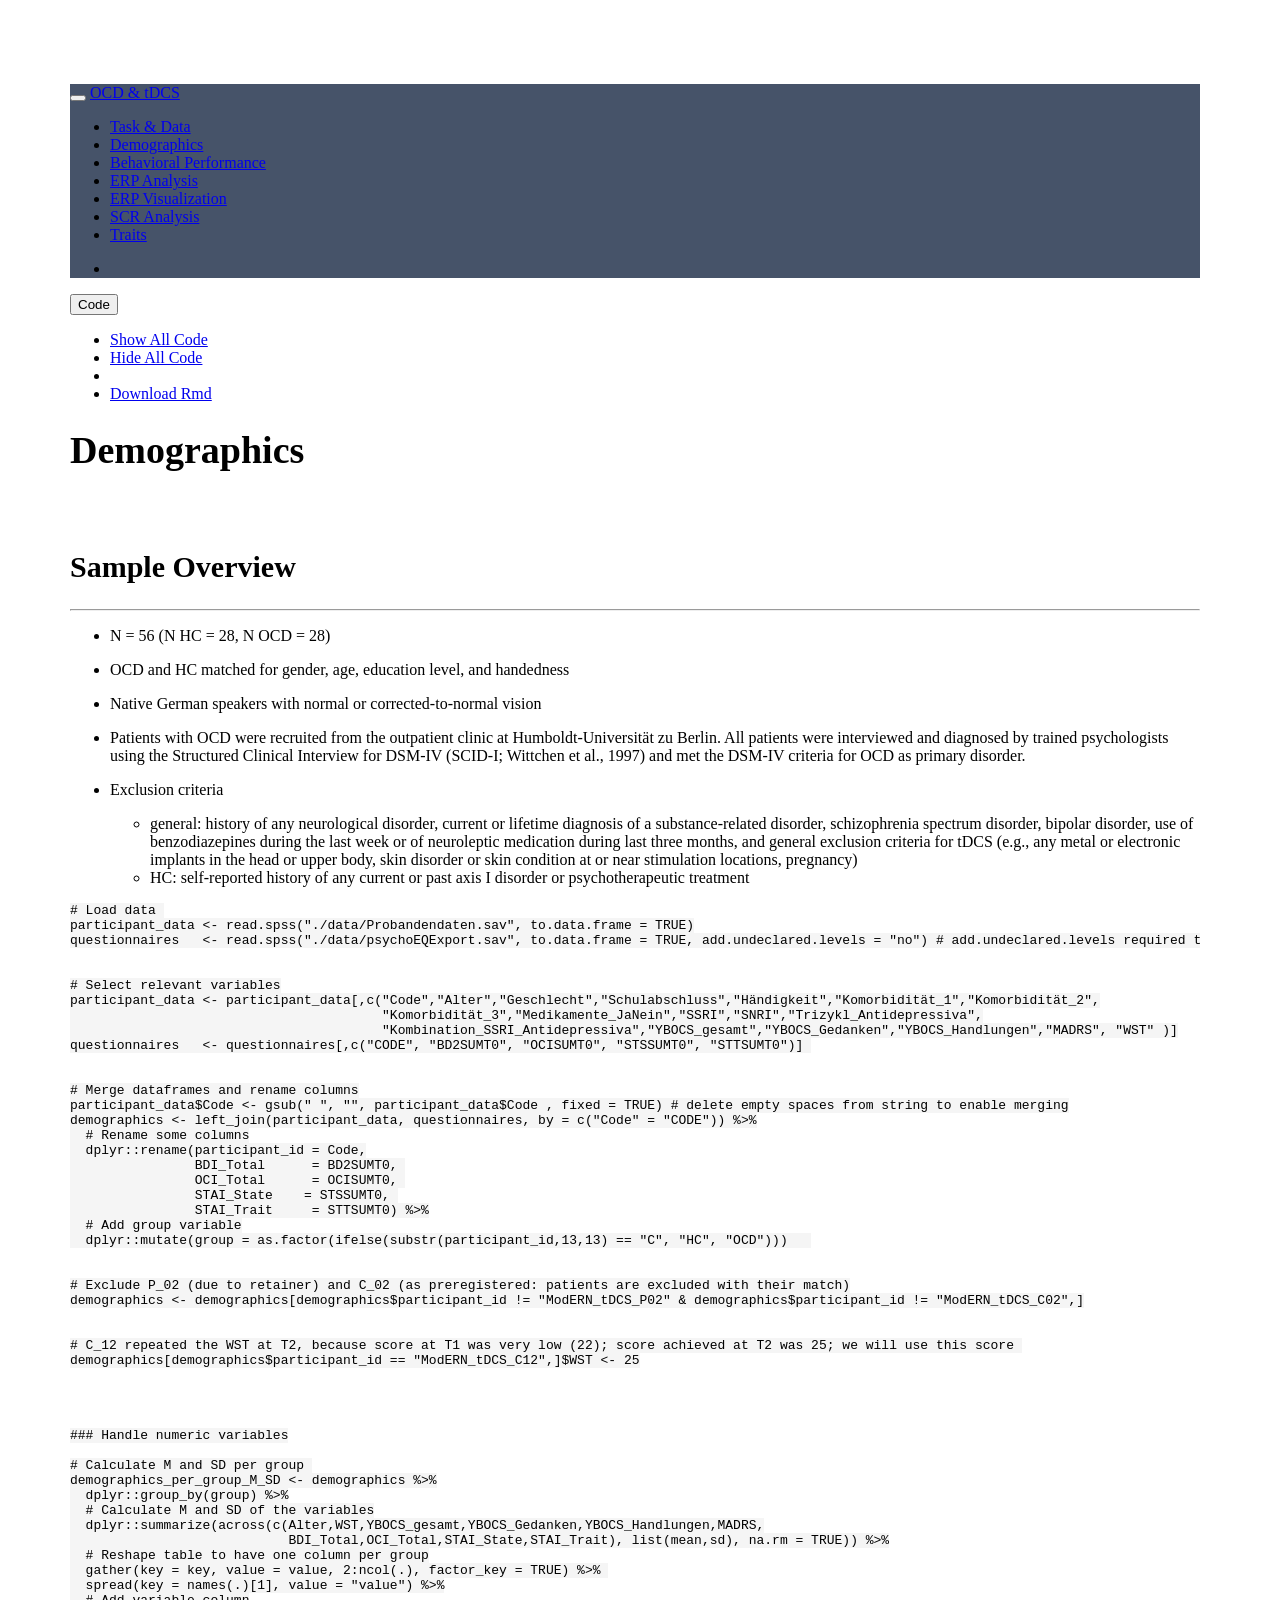
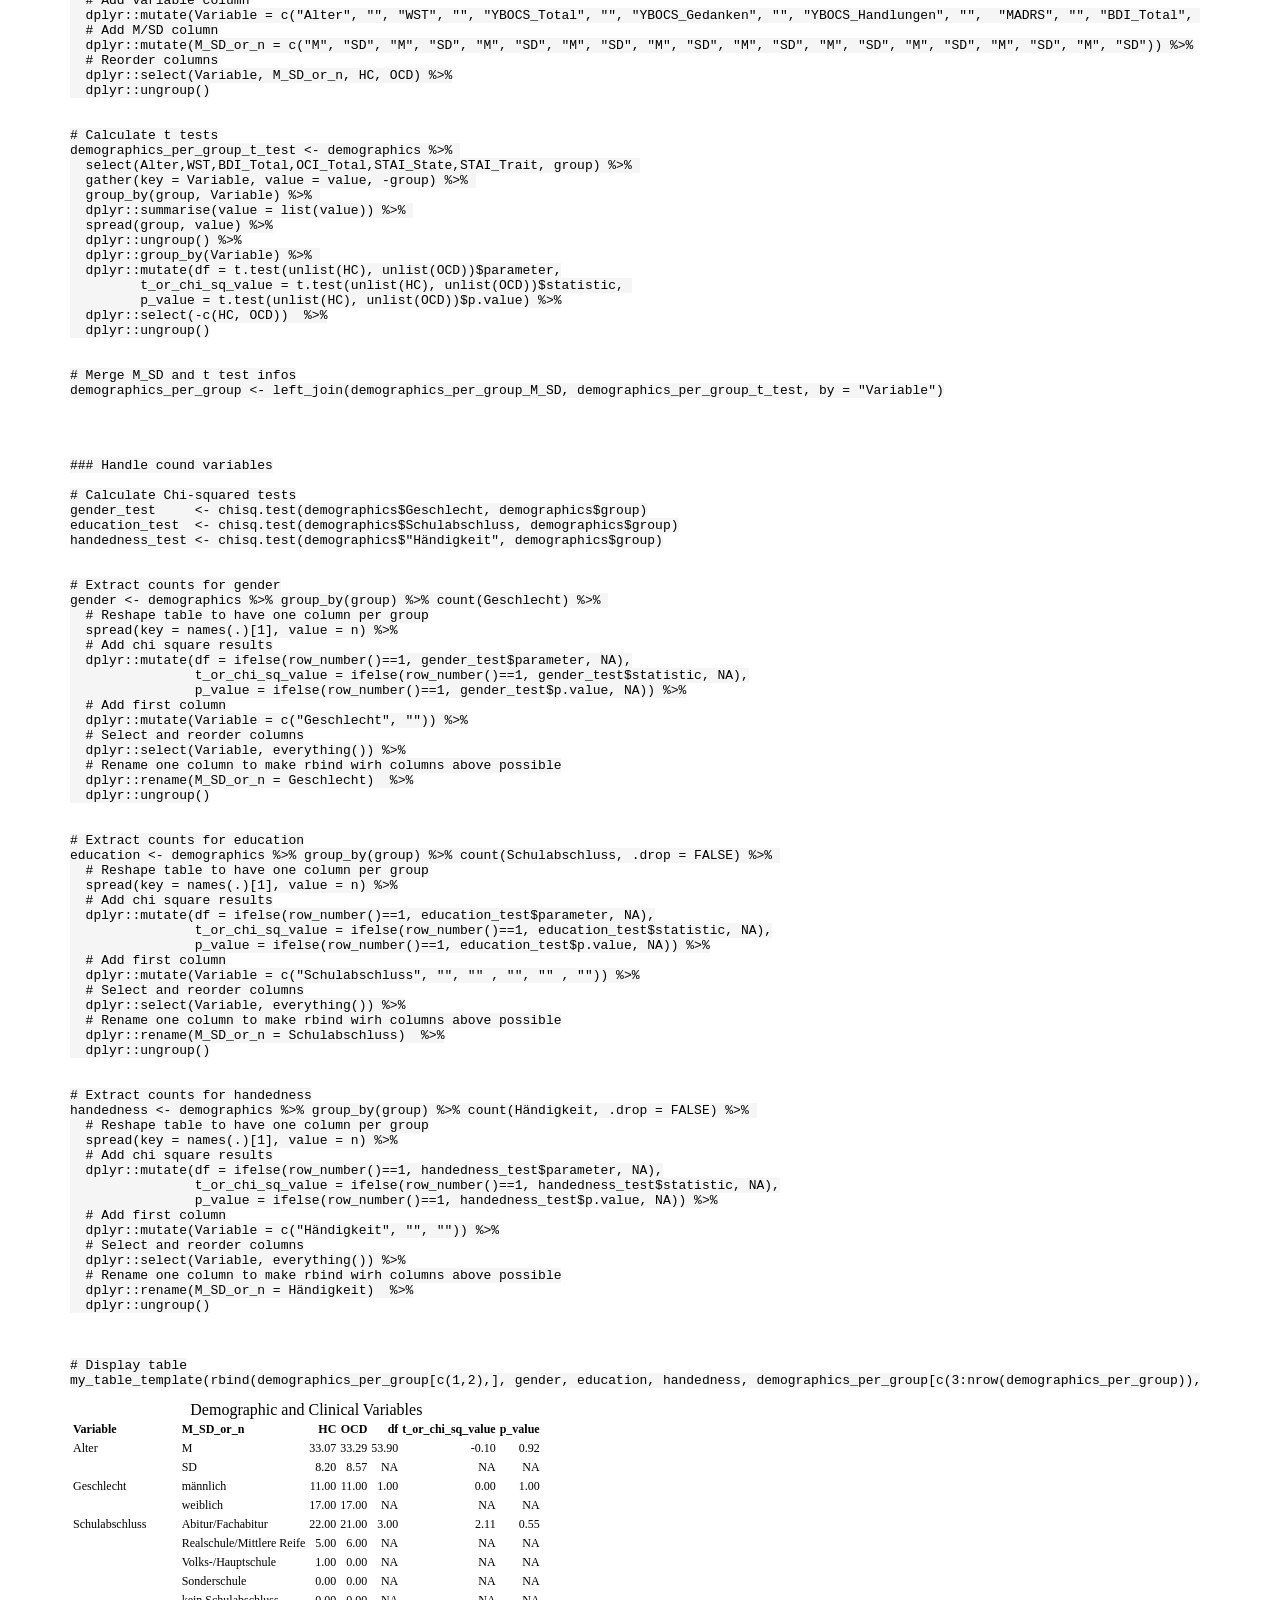
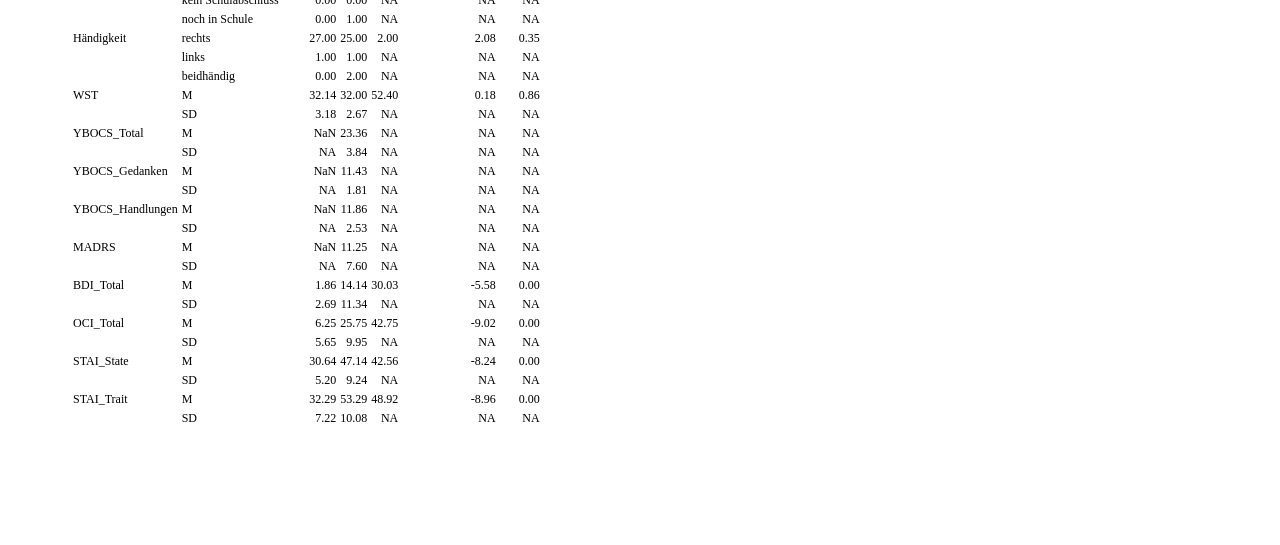
==== commit 3ff840b7: "Add SCR analysis to site" ====
--- a/0_Demographics.html
+++ b/0_Demographics.html
@@ -413,10 +413,17 @@
   </a>
 </li>
 <li>
-  <a href="4_Trait_Variables.html">
+  <a href="4_SCR_Analysis.html">
+    <span class="glyphicon glyphicon glyphicon glyphicon-tint"></span>
+     
+    SCR Analysis
+  </a>
+</li>
+<li>
+  <a href="5_Trait_Variables.html">
     <span class="glyphicon glyphicon glyphicon glyphicon-user"></span>
      
-    Trait Variables
+    Traits
   </a>
 </li>
       </ul>
@@ -463,9 +470,8 @@
 <li><p>Patients with OCD were recruited from the outpatient clinic at Humboldt-Universität zu Berlin. All patients were interviewed and diagnosed by trained psychologists using the Structured Clinical Interview for DSM-IV (SCID-I; Wittchen et al., 1997) and met the DSM-IV criteria for OCD as primary disorder.</p></li>
 <li><p>Exclusion criteria</p>
 <ul>
-<li>general: neurological diseases, intake of benzodiazepines within one week before participation or neuroleptics within three months before participation, and general exclusion criteria for EEG and transcranial direct current stimulation (tDCS), such as metallic implants, electrical devices, facial skin problems (e.g. neurodermitis), or current pregnancy</li>
-<li>OCD: current or past diagnosis of any schizophrenic disorder, or substance abuse disorder</li>
-<li>HC: any current or past mental disorder</li>
+<li>general: history of any neurological disorder, current or lifetime diagnosis of a substance-related disorder, schizophrenia spectrum disorder, bipolar disorder, use of benzodiazepines during the last week or of neuroleptic medication during last three months, and general exclusion criteria for tDCS (e.g., any metal or electronic implants in the head or upper body, skin disorder or skin condition at or near stimulation locations, pregnancy)</li>
+<li>HC: self-reported history of any current or past axis I disorder or psychotherapeutic treatment</li>
 </ul></li>
 </ul>
 <pre class="r"><code># Load data 
@@ -1337,7 +1343,7 @@
 <p><br><br></p>
 </div>
 
-<div id="rmd-source-code">[base64]</div>
+<div id="rmd-source-code">[base64]</div>
 
 
 </div>
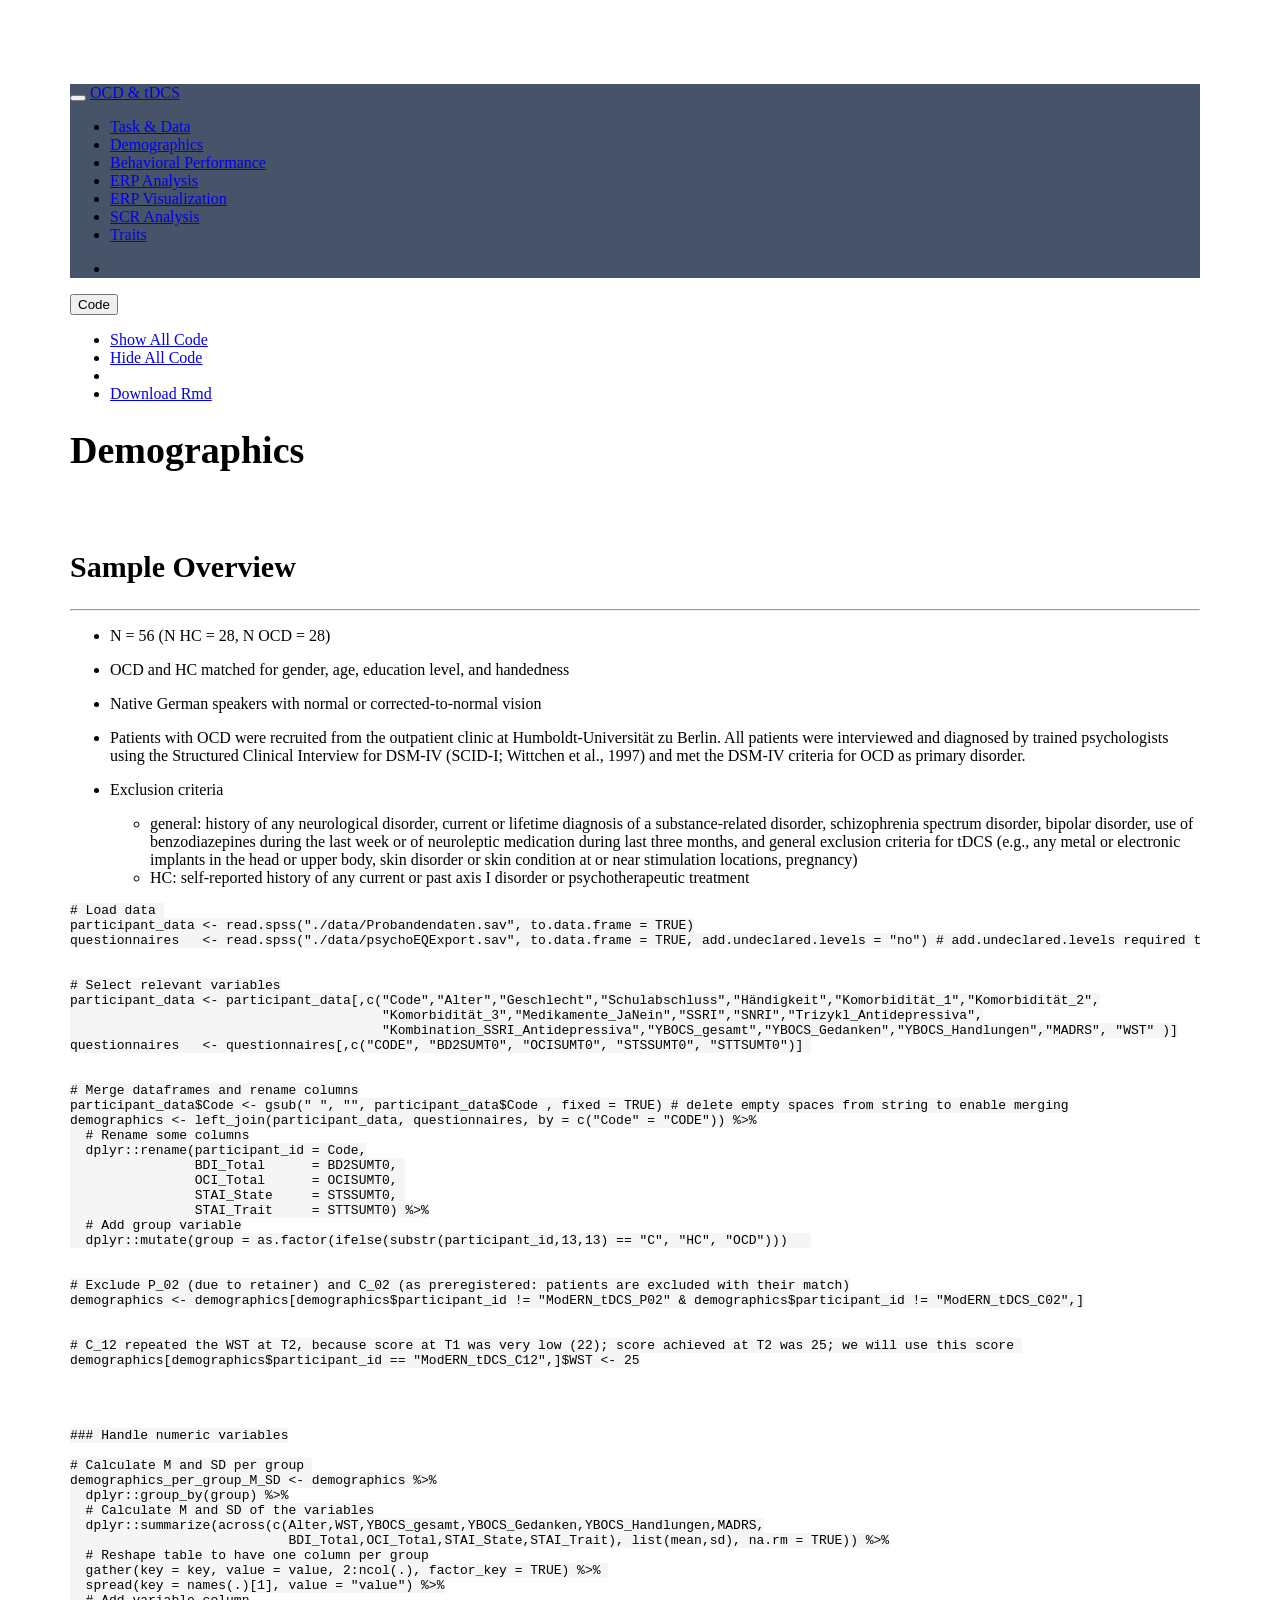
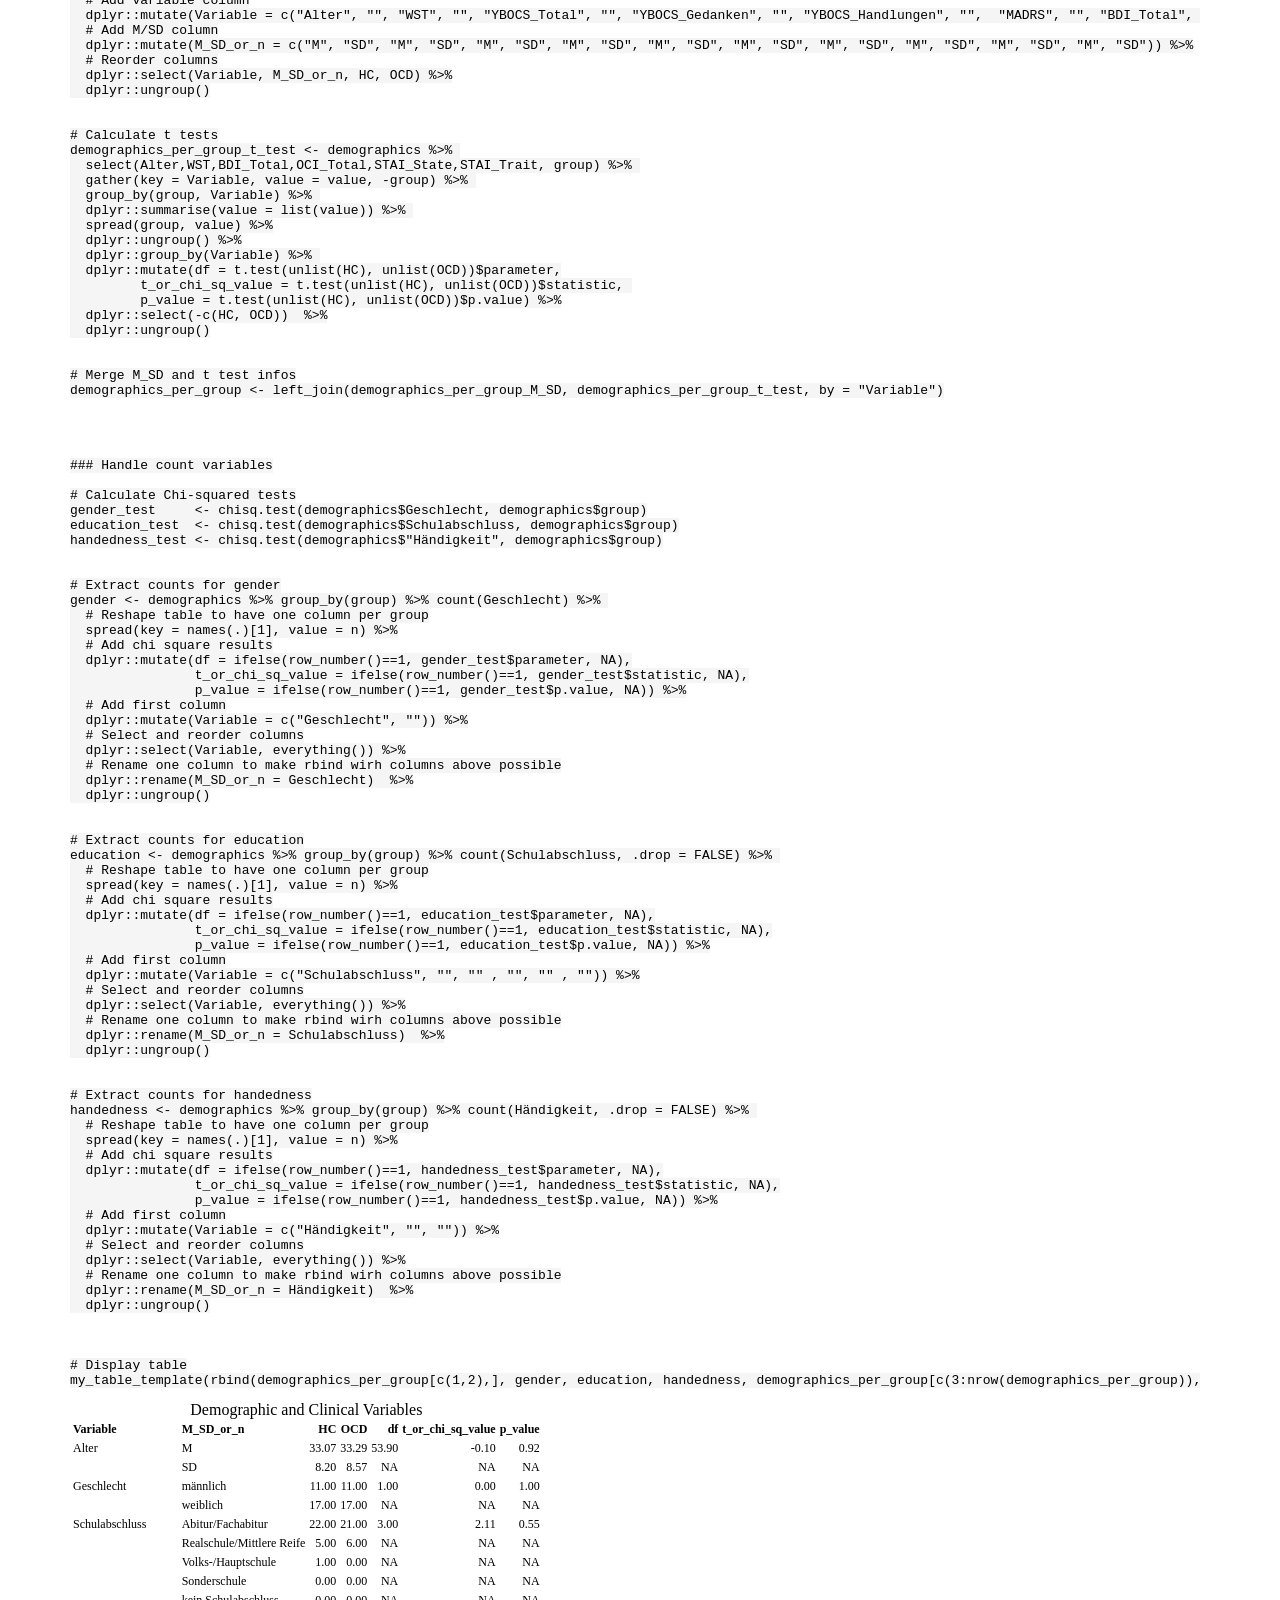
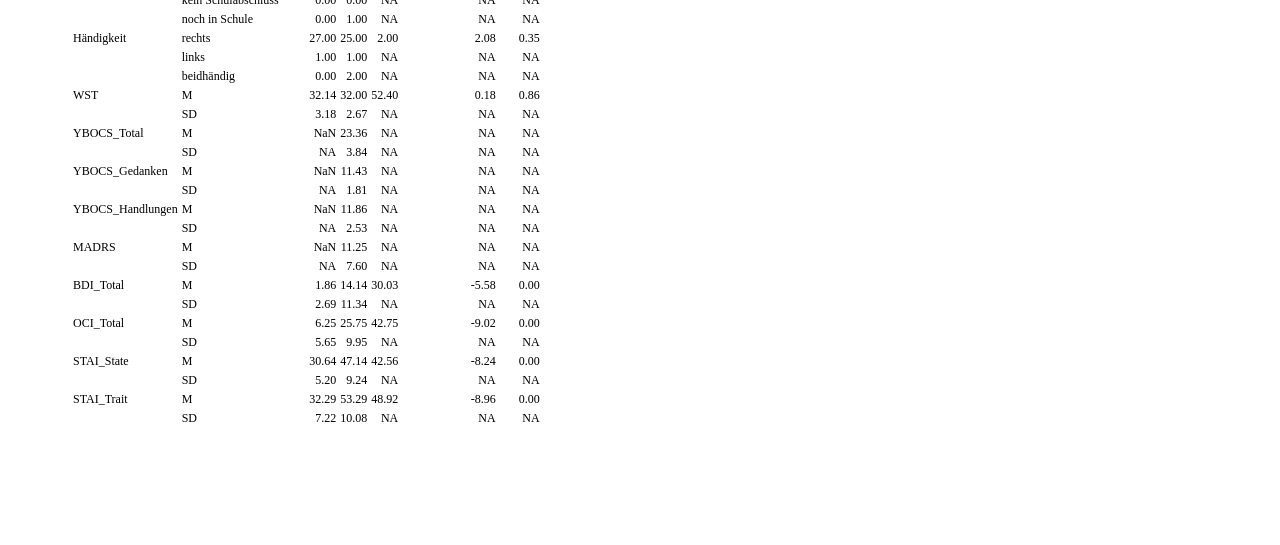
==== commit 15214f7c: "Correct typo" ====
--- a/0_Demographics.html
+++ b/0_Demographics.html
@@ -493,7 +493,7 @@
   dplyr::rename(participant_id = Code,
                 BDI_Total      = BD2SUMT0, 
                 OCI_Total      = OCISUMT0, 
-                STAI_State    = STSSUMT0, 
+                STAI_State     = STSSUMT0, 
                 STAI_Trait     = STTSUMT0) %&gt;%
   # Add group variable
   dplyr::mutate(group = as.factor(ifelse(substr(participant_id,13,13) == &quot;C&quot;, &quot;HC&quot;, &quot;OCD&quot;)))   
@@ -551,7 +551,7 @@
 
 
 
-### Handle cound variables
+### Handle count variables
 
 # Calculate Chi-squared tests
 gender_test     &lt;- chisq.test(demographics$Geschlecht, demographics$group)
@@ -1343,7 +1343,7 @@
 <p><br><br></p>
 </div>
 
-<div id="rmd-source-code">[base64]</div>
+<div id="rmd-source-code">[base64]</div>
 
 
 </div>
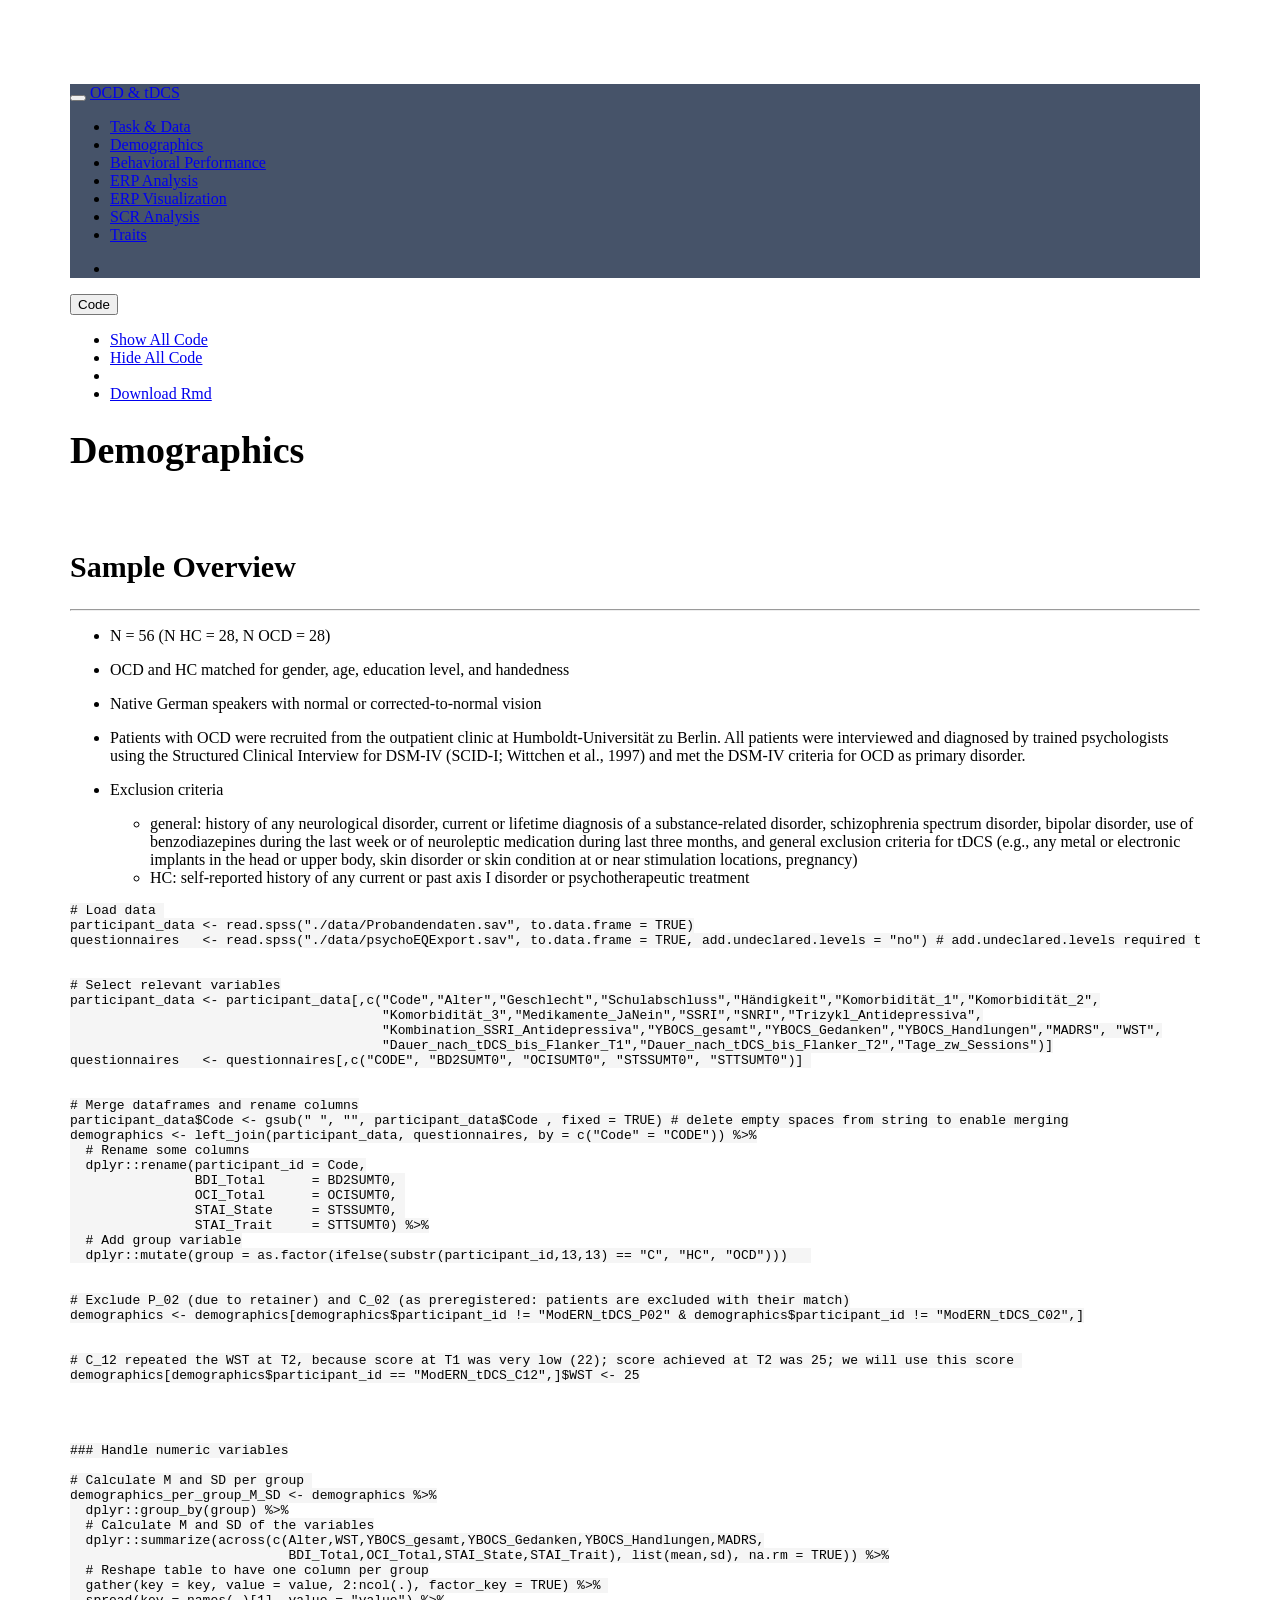
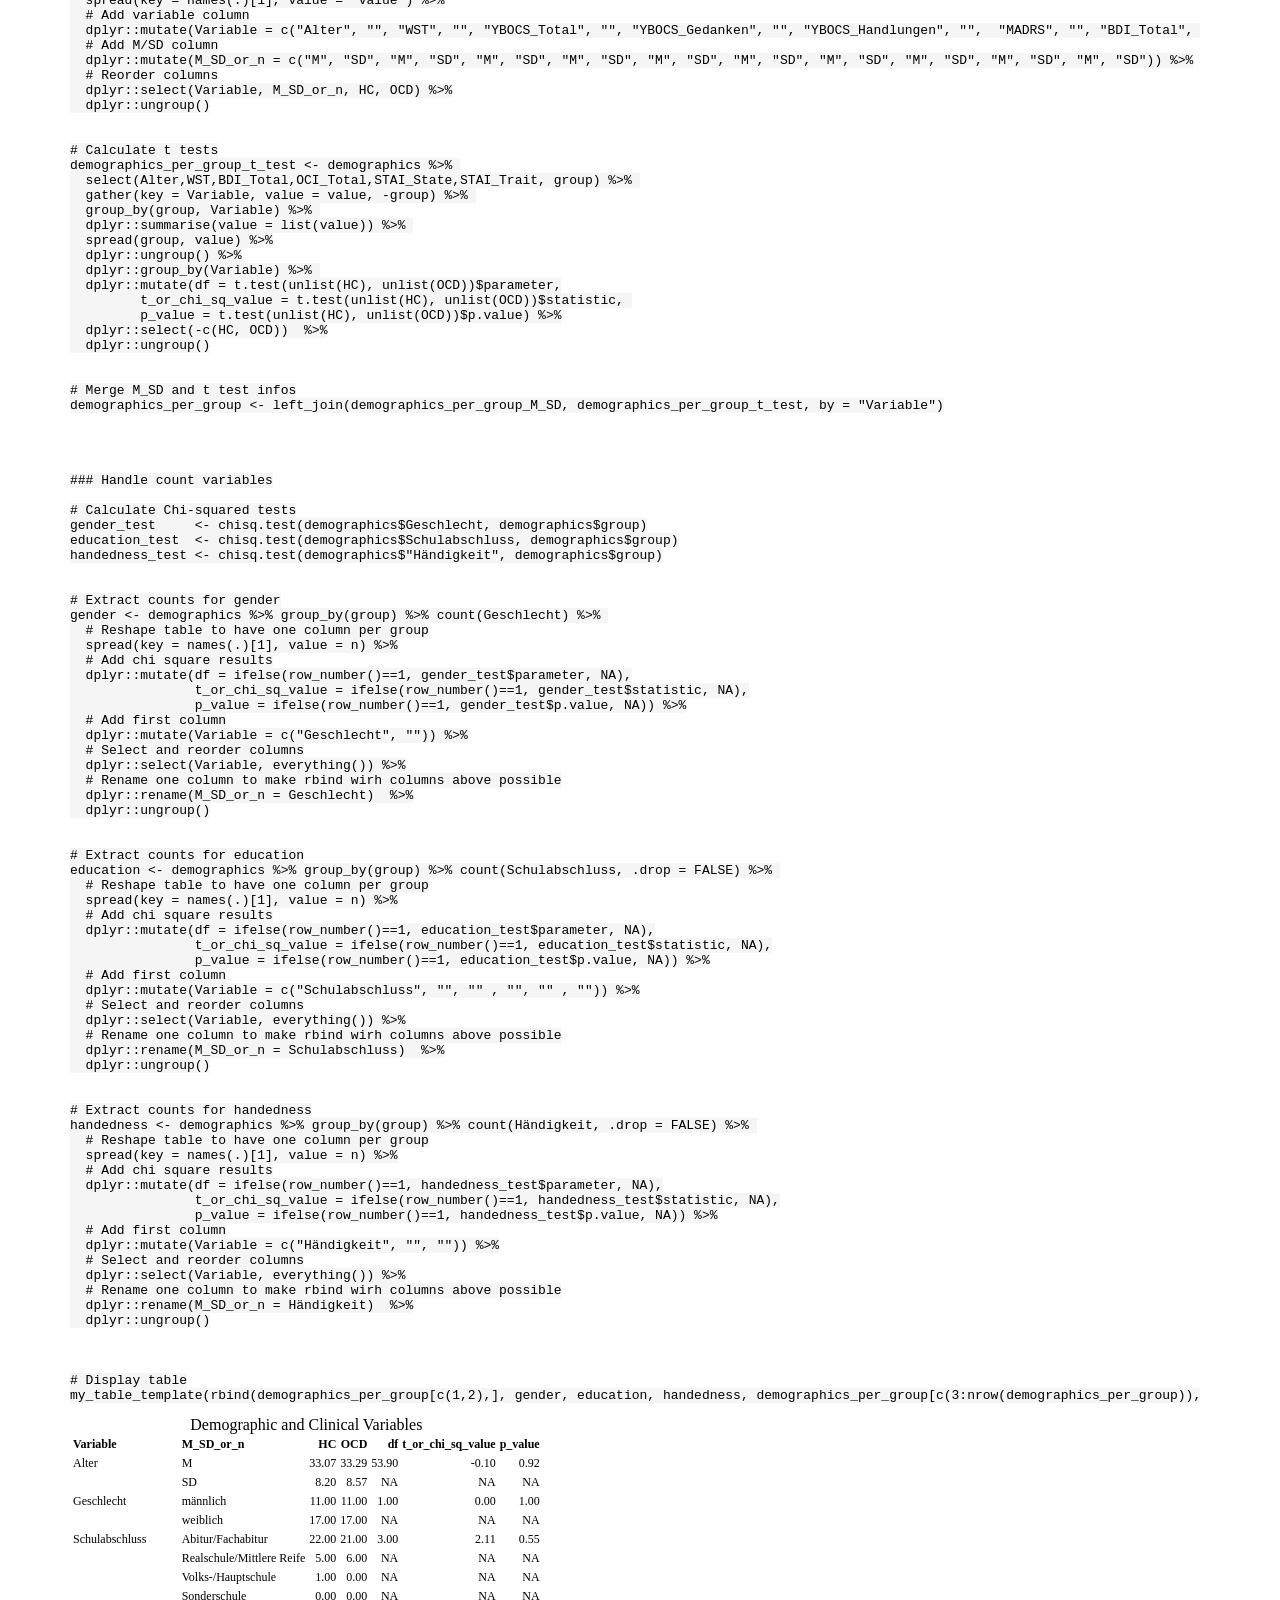
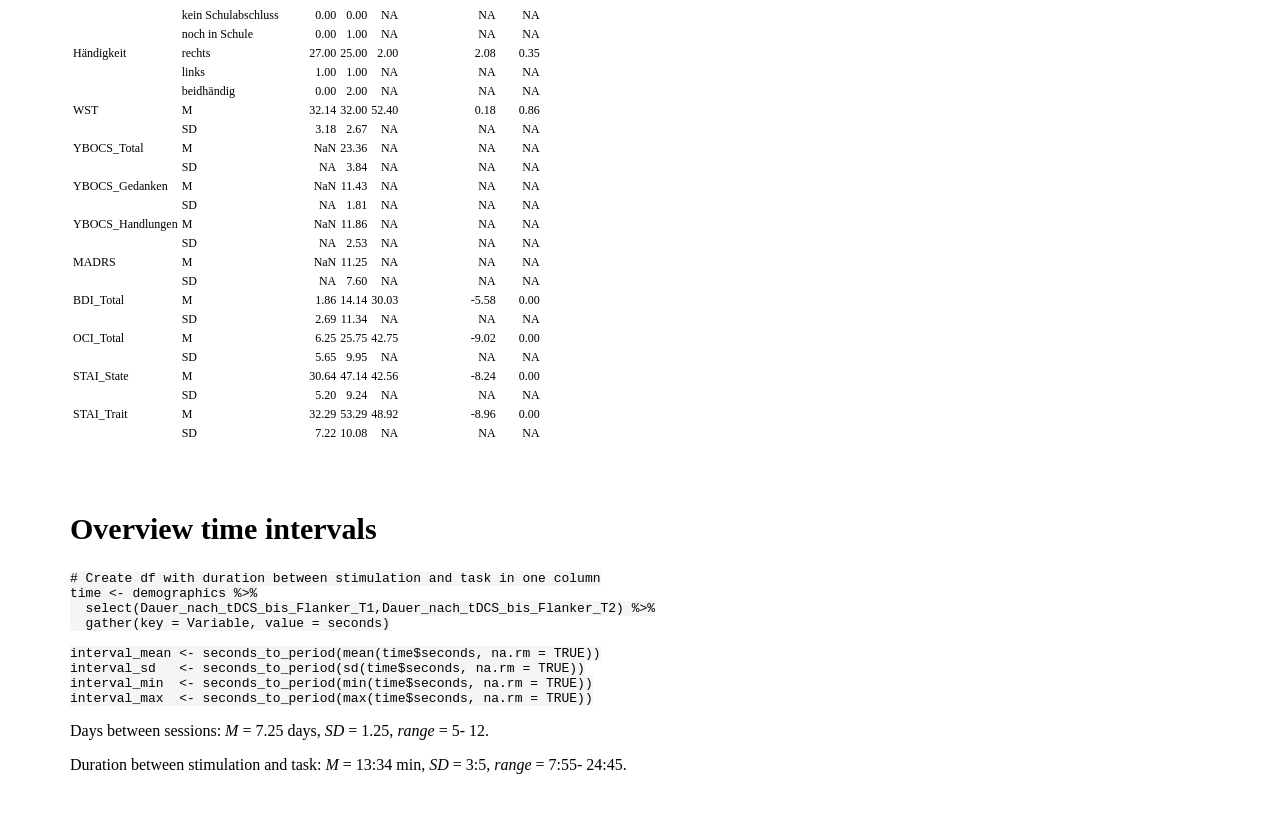
==== commit ef6ca73b: "Add calculation of time intervals" ====
--- a/0_Demographics.html
+++ b/0_Demographics.html
@@ -482,7 +482,8 @@
 # Select relevant variables
 participant_data &lt;- participant_data[,c(&quot;Code&quot;,&quot;Alter&quot;,&quot;Geschlecht&quot;,&quot;Schulabschluss&quot;,&quot;Händigkeit&quot;,&quot;Komorbidität_1&quot;,&quot;Komorbidität_2&quot;,
                                         &quot;Komorbidität_3&quot;,&quot;Medikamente_JaNein&quot;,&quot;SSRI&quot;,&quot;SNRI&quot;,&quot;Trizykl_Antidepressiva&quot;,
-                                        &quot;Kombination_SSRI_Antidepressiva&quot;,&quot;YBOCS_gesamt&quot;,&quot;YBOCS_Gedanken&quot;,&quot;YBOCS_Handlungen&quot;,&quot;MADRS&quot;, &quot;WST&quot; )]
+                                        &quot;Kombination_SSRI_Antidepressiva&quot;,&quot;YBOCS_gesamt&quot;,&quot;YBOCS_Gedanken&quot;,&quot;YBOCS_Handlungen&quot;,&quot;MADRS&quot;, &quot;WST&quot;,
+                                        &quot;Dauer_nach_tDCS_bis_Flanker_T1&quot;,&quot;Dauer_nach_tDCS_bis_Flanker_T2&quot;,&quot;Tage_zw_Sessions&quot;)]
 questionnaires   &lt;- questionnaires[,c(&quot;CODE&quot;, &quot;BD2SUMT0&quot;, &quot;OCISUMT0&quot;, &quot;STSSUMT0&quot;, &quot;STTSUMT0&quot;)] 
 
 
@@ -1342,8 +1343,22 @@
 </table>
 <p><br><br></p>
 </div>
-
-<div id="rmd-source-code">[base64]</div>
+<div id="overview-time-intervals" class="section level2">
+<h2>Overview time intervals</h2>
+<pre class="r"><code># Create df with duration between stimulation and task in one column
+time &lt;- demographics %&gt;%
+  select(Dauer_nach_tDCS_bis_Flanker_T1,Dauer_nach_tDCS_bis_Flanker_T2) %&gt;%
+  gather(key = Variable, value = seconds)
+
+interval_mean &lt;- seconds_to_period(mean(time$seconds, na.rm = TRUE))
+interval_sd   &lt;- seconds_to_period(sd(time$seconds, na.rm = TRUE))
+interval_min  &lt;- seconds_to_period(min(time$seconds, na.rm = TRUE))
+interval_max  &lt;- seconds_to_period(max(time$seconds, na.rm = TRUE))</code></pre>
+<p>Days between sessions: <em>M</em> = 7.25 days, <em>SD</em> = 1.25, <em>range</em> = 5- 12.</p>
+<p>Duration between stimulation and task: <em>M</em> = 13:34 min, <em>SD</em> = 3:5, <em>range</em> = 7:55- 24:45.</p>
+</div>
+
+<div id="rmd-source-code">[base64]</div>
 
 
 </div>
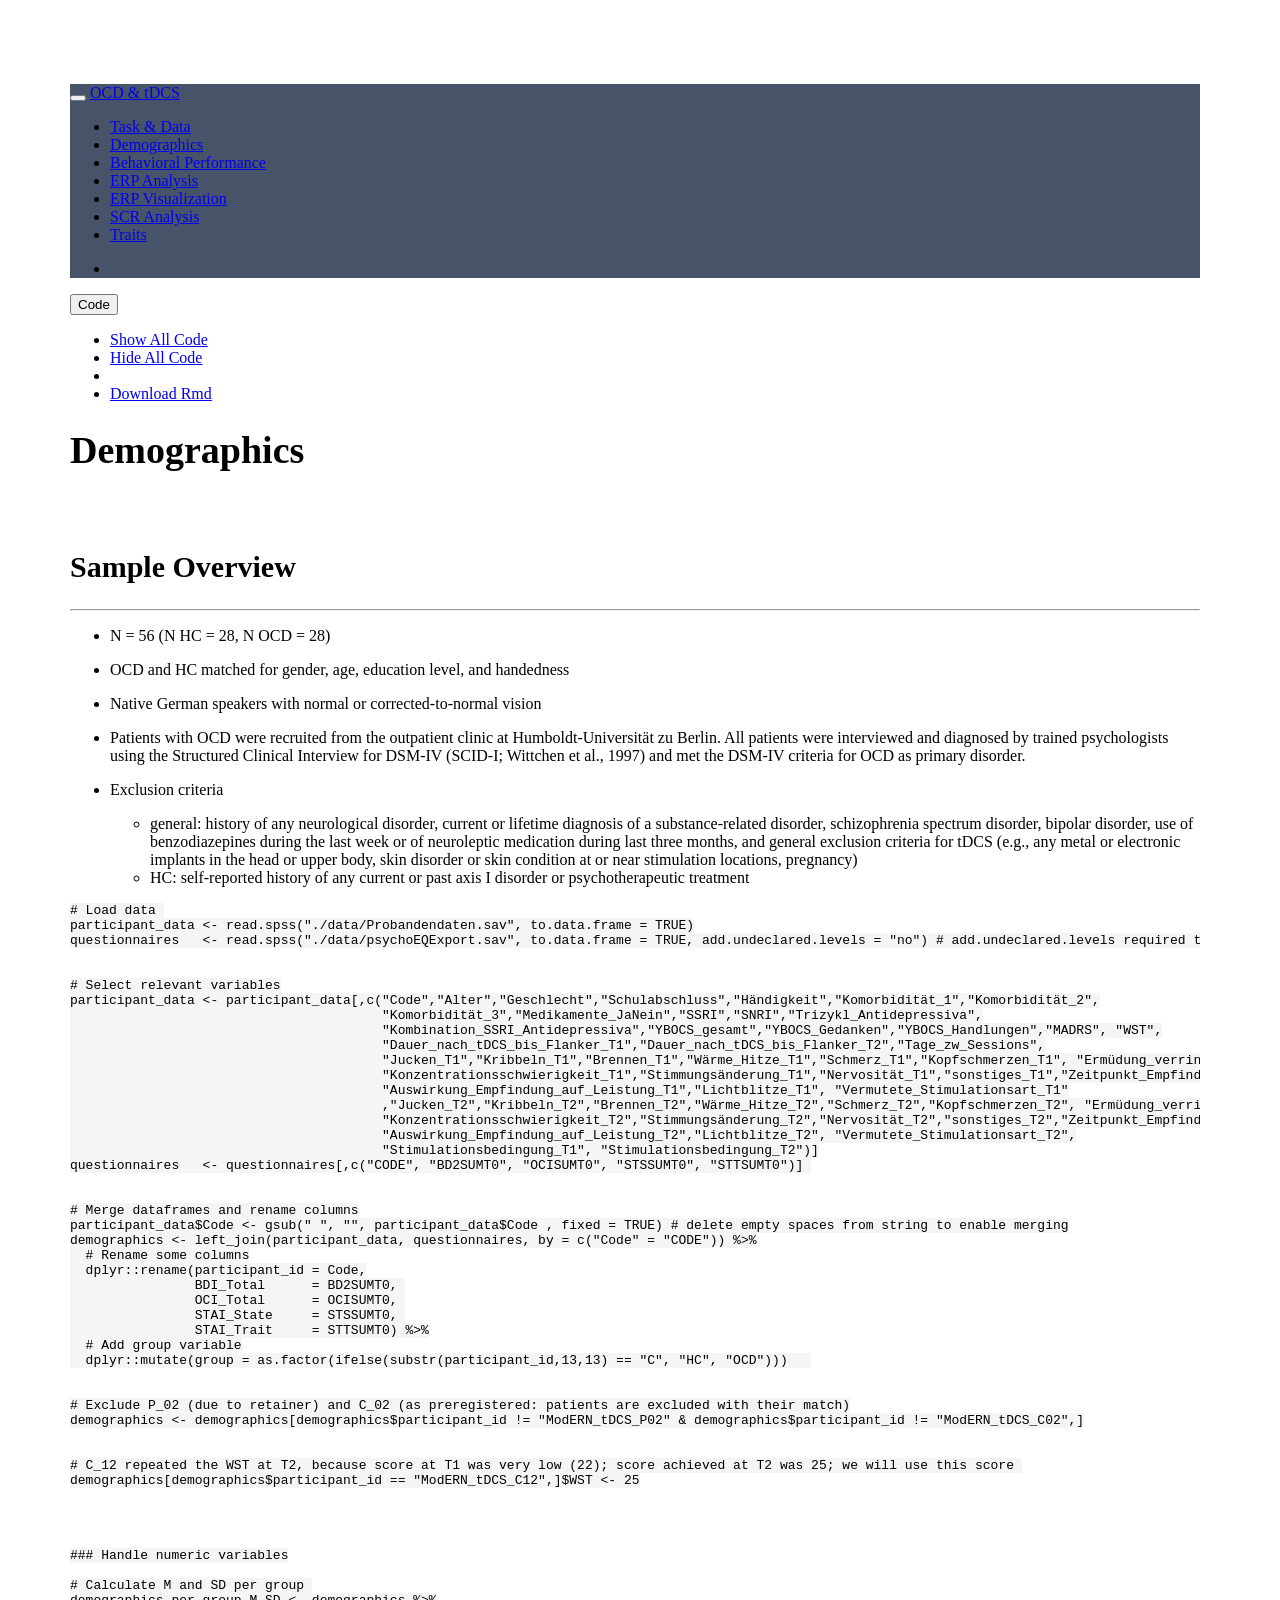
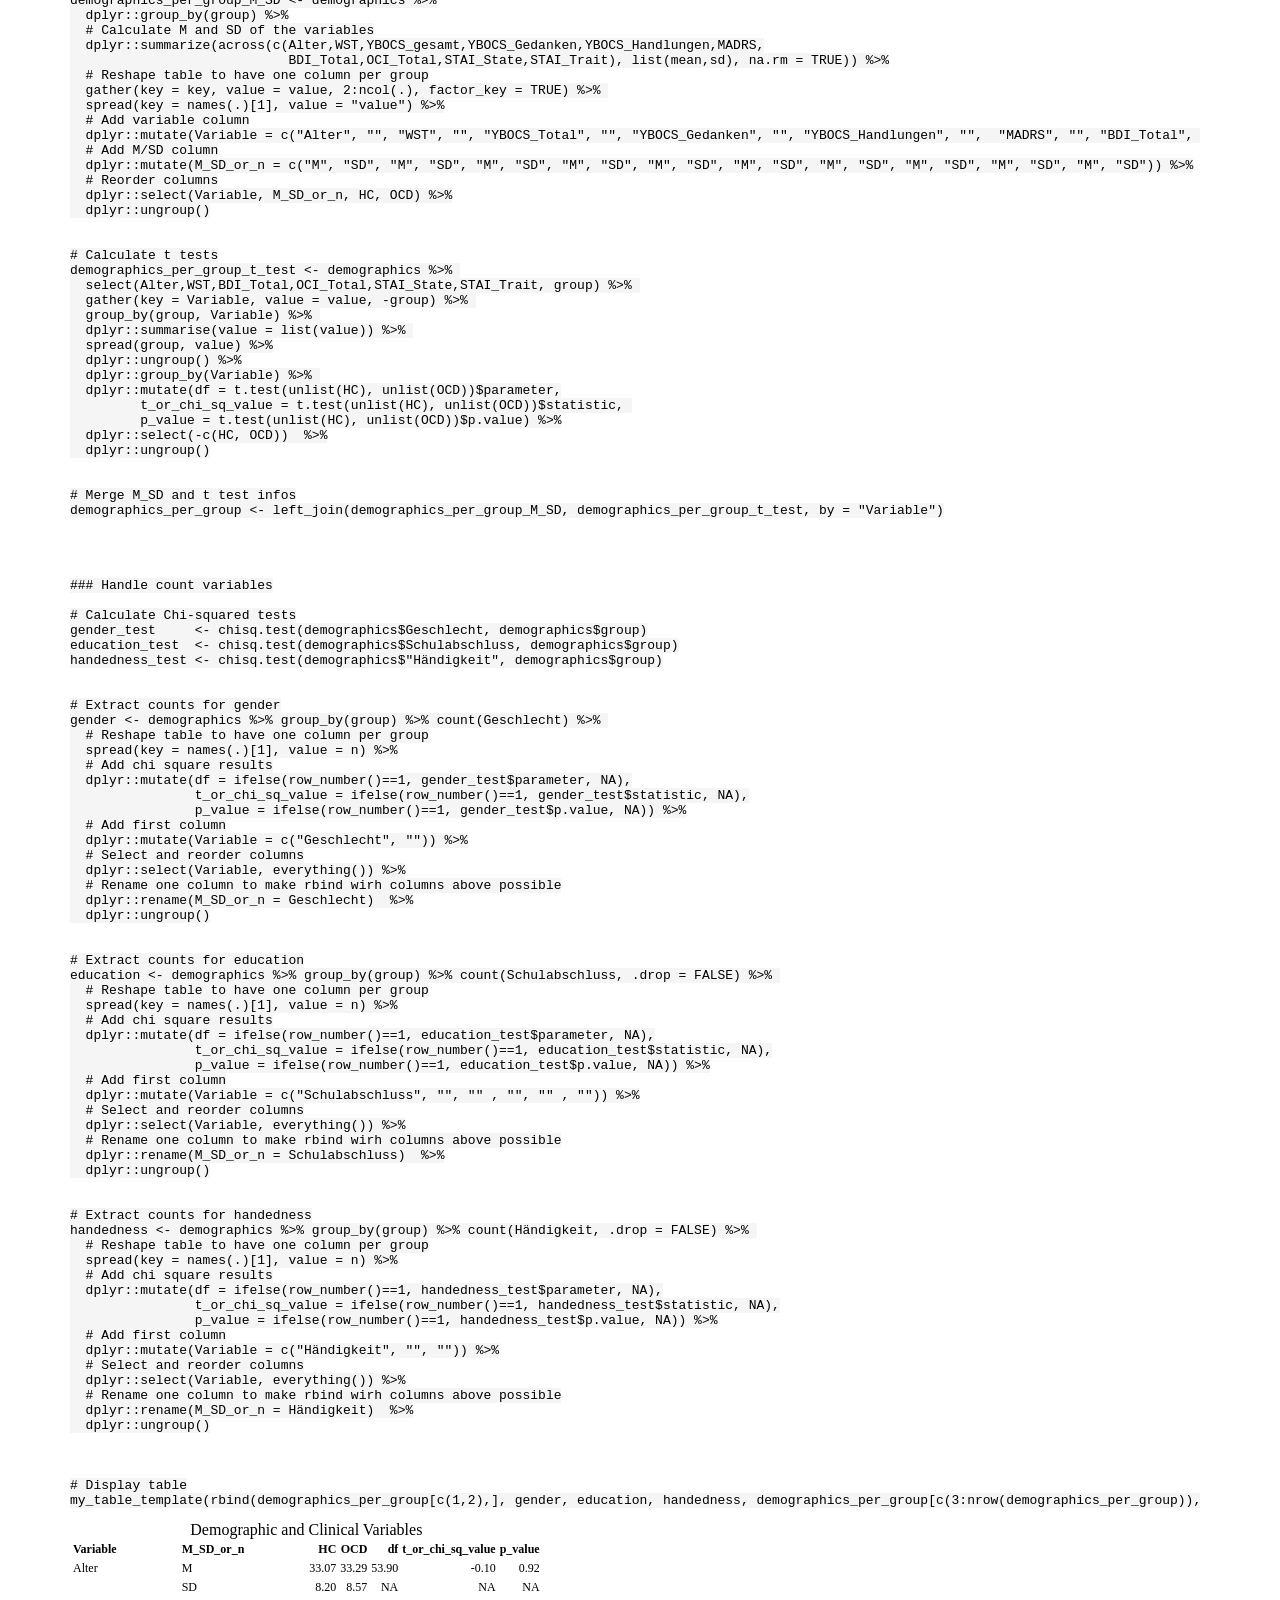
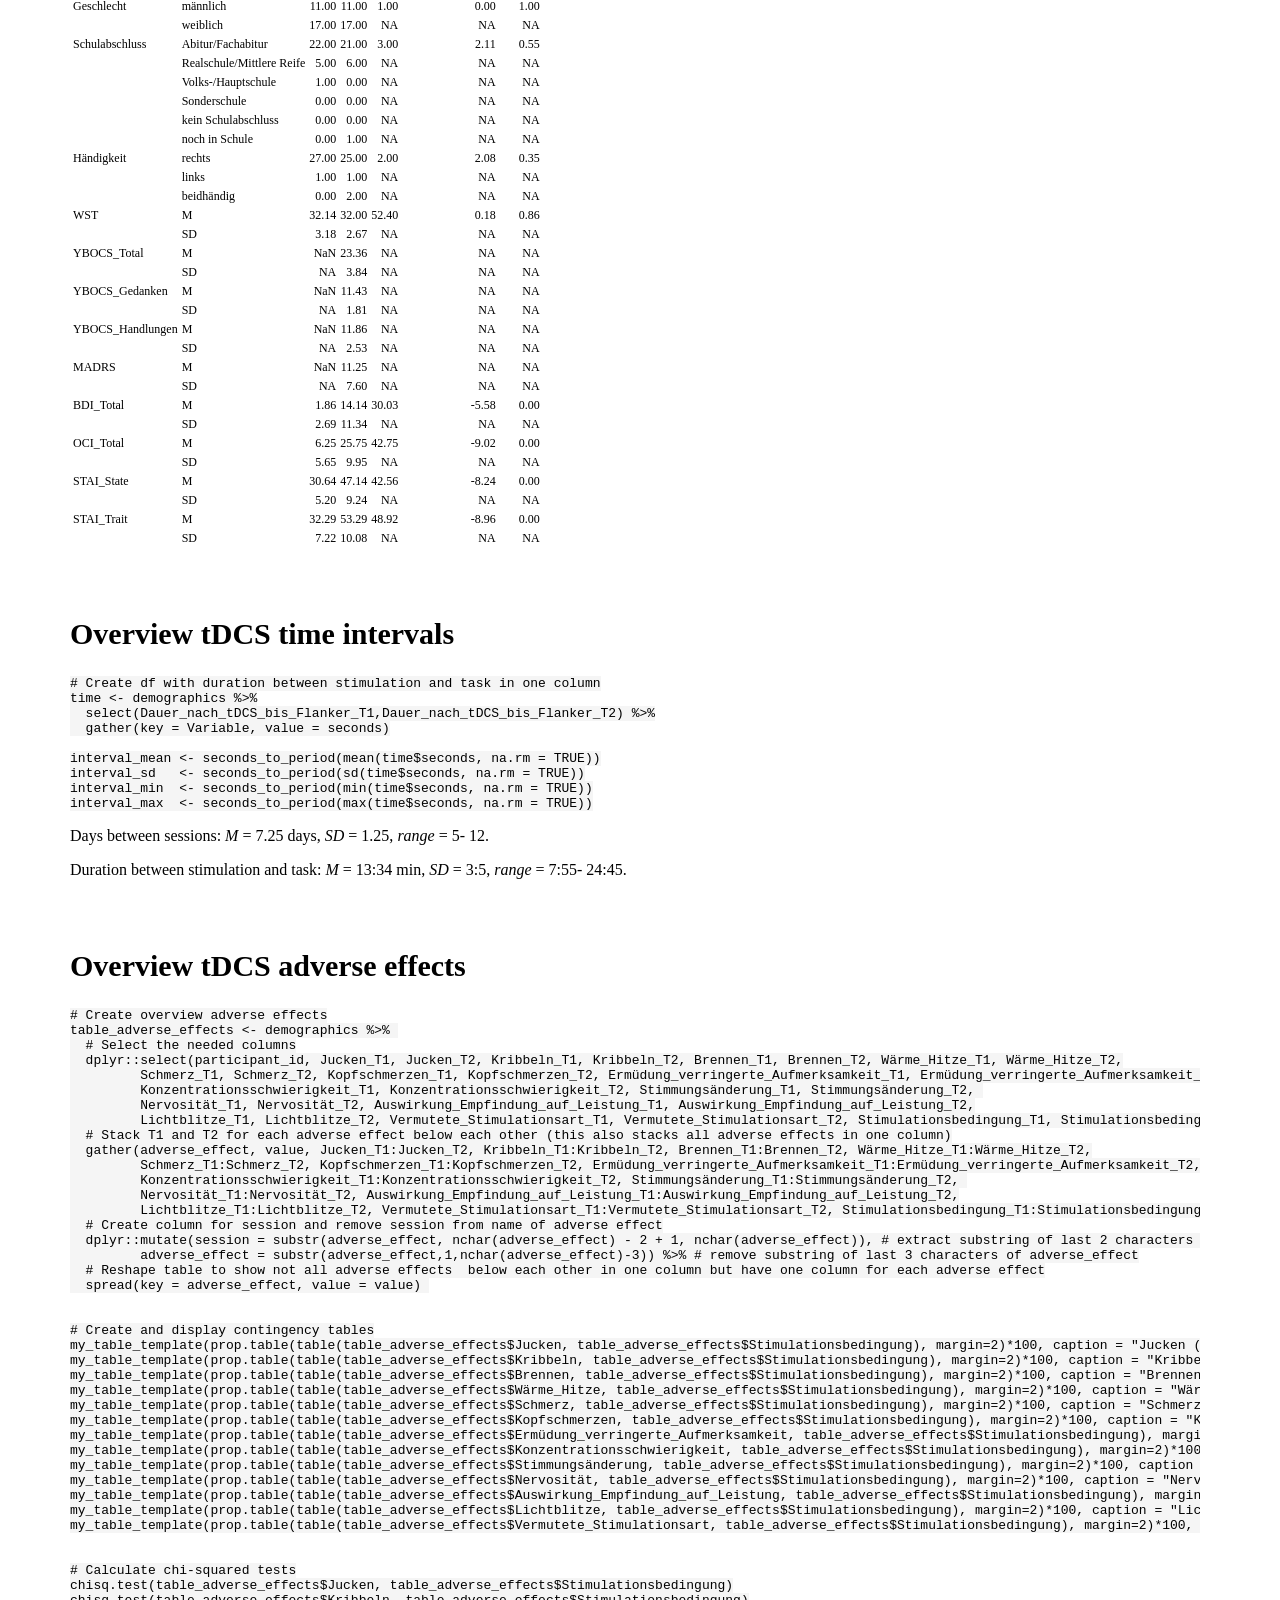
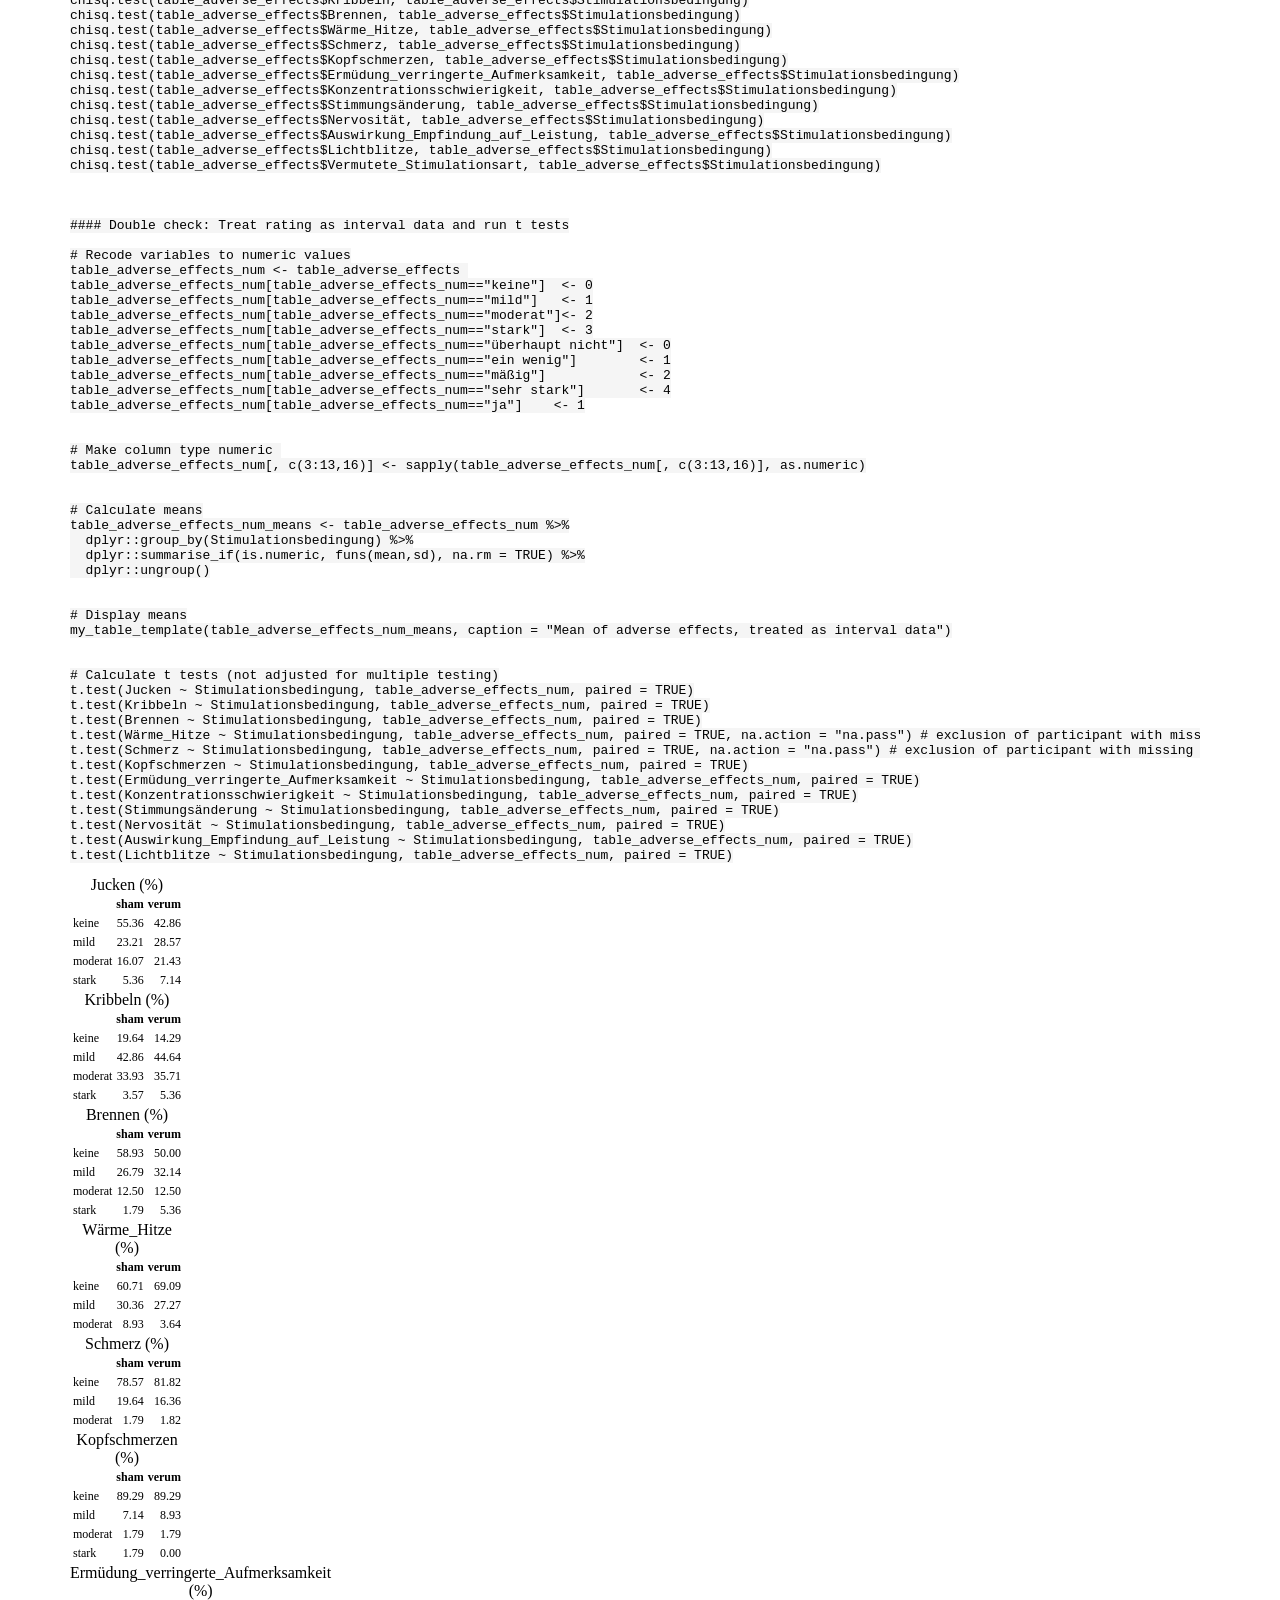
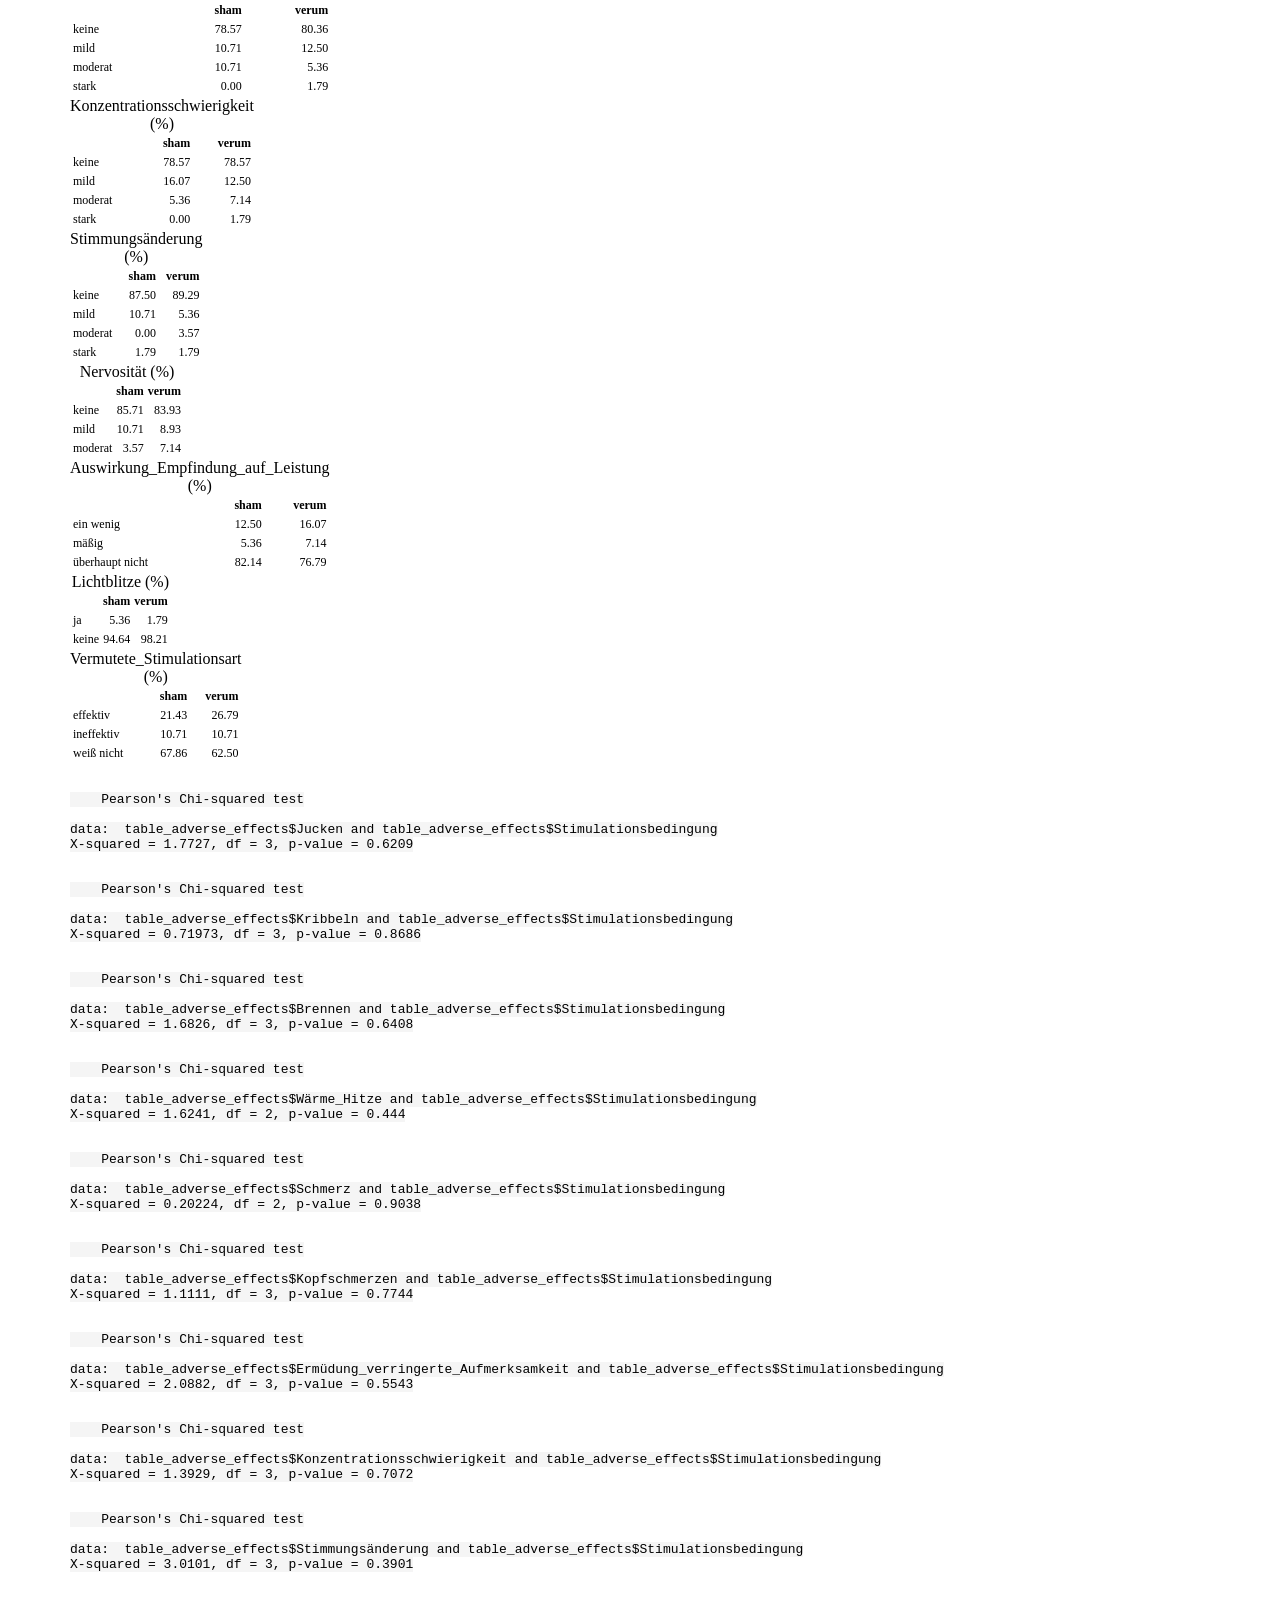
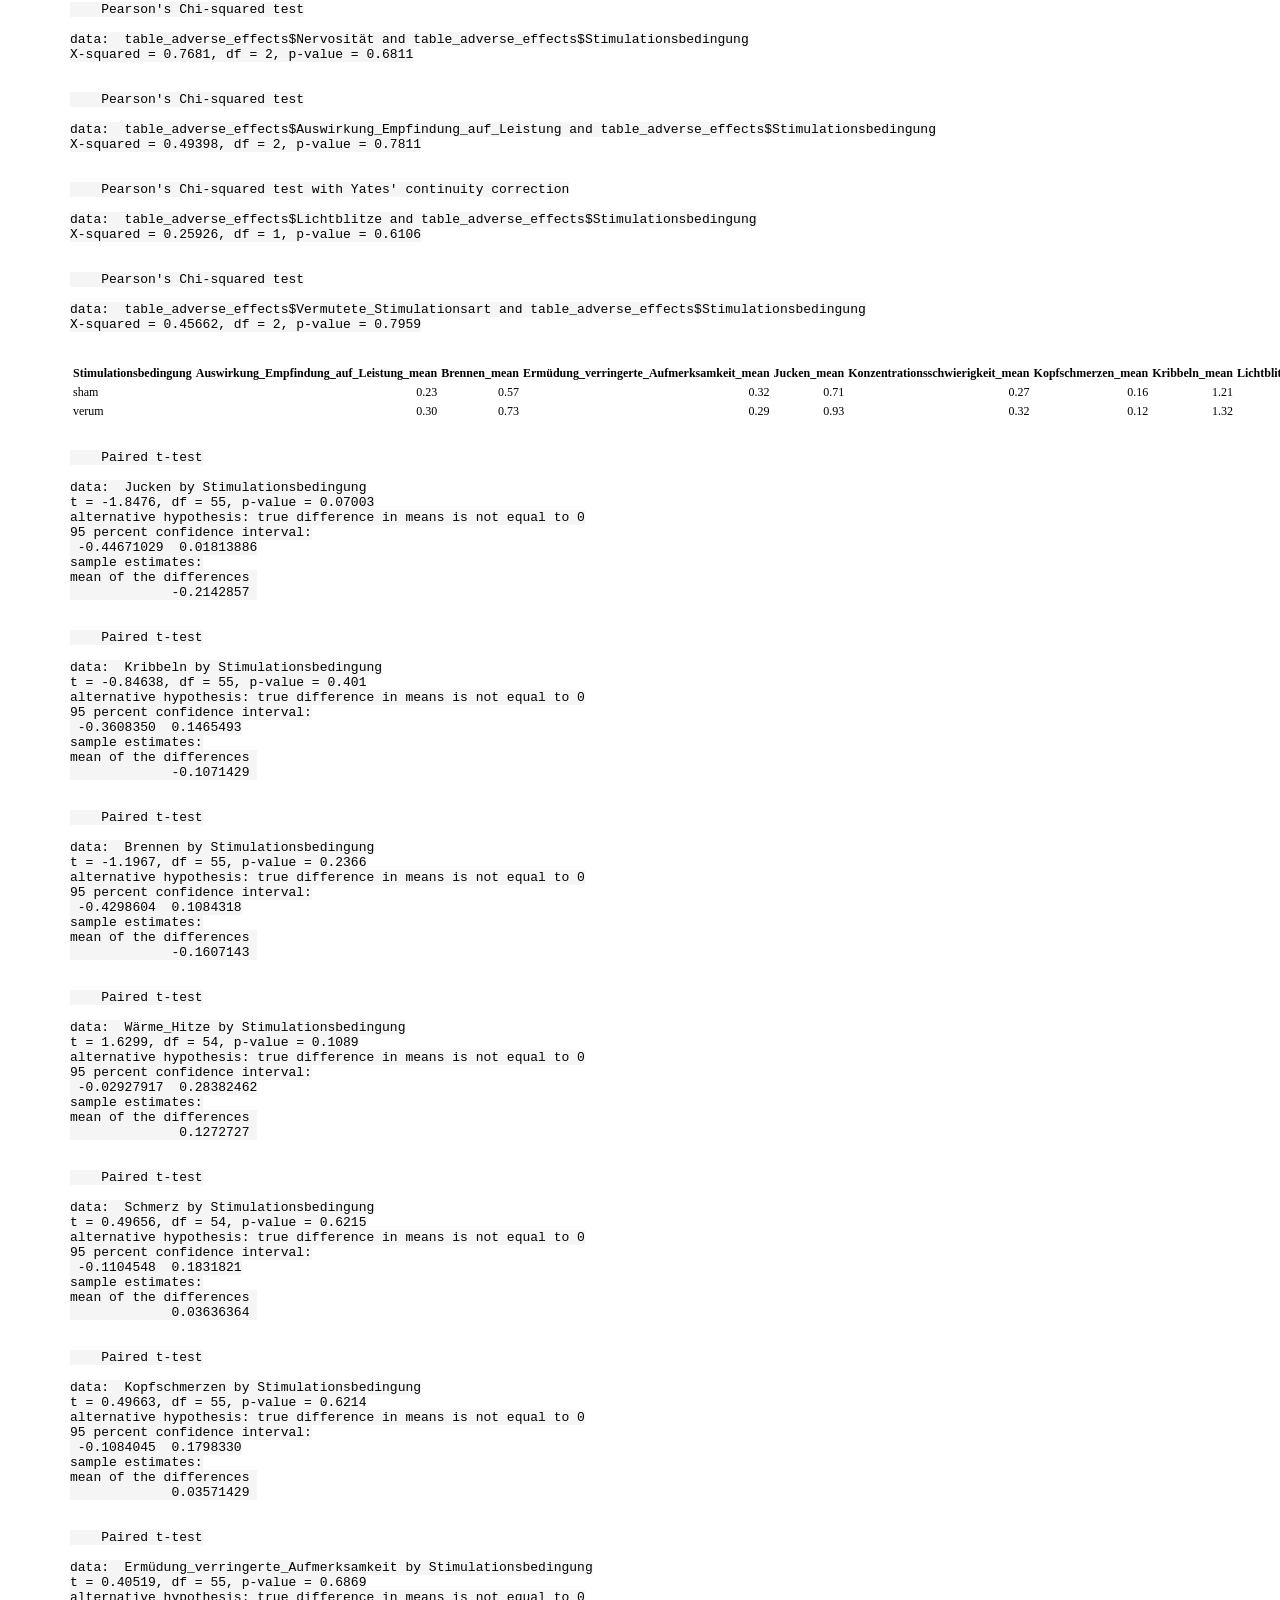
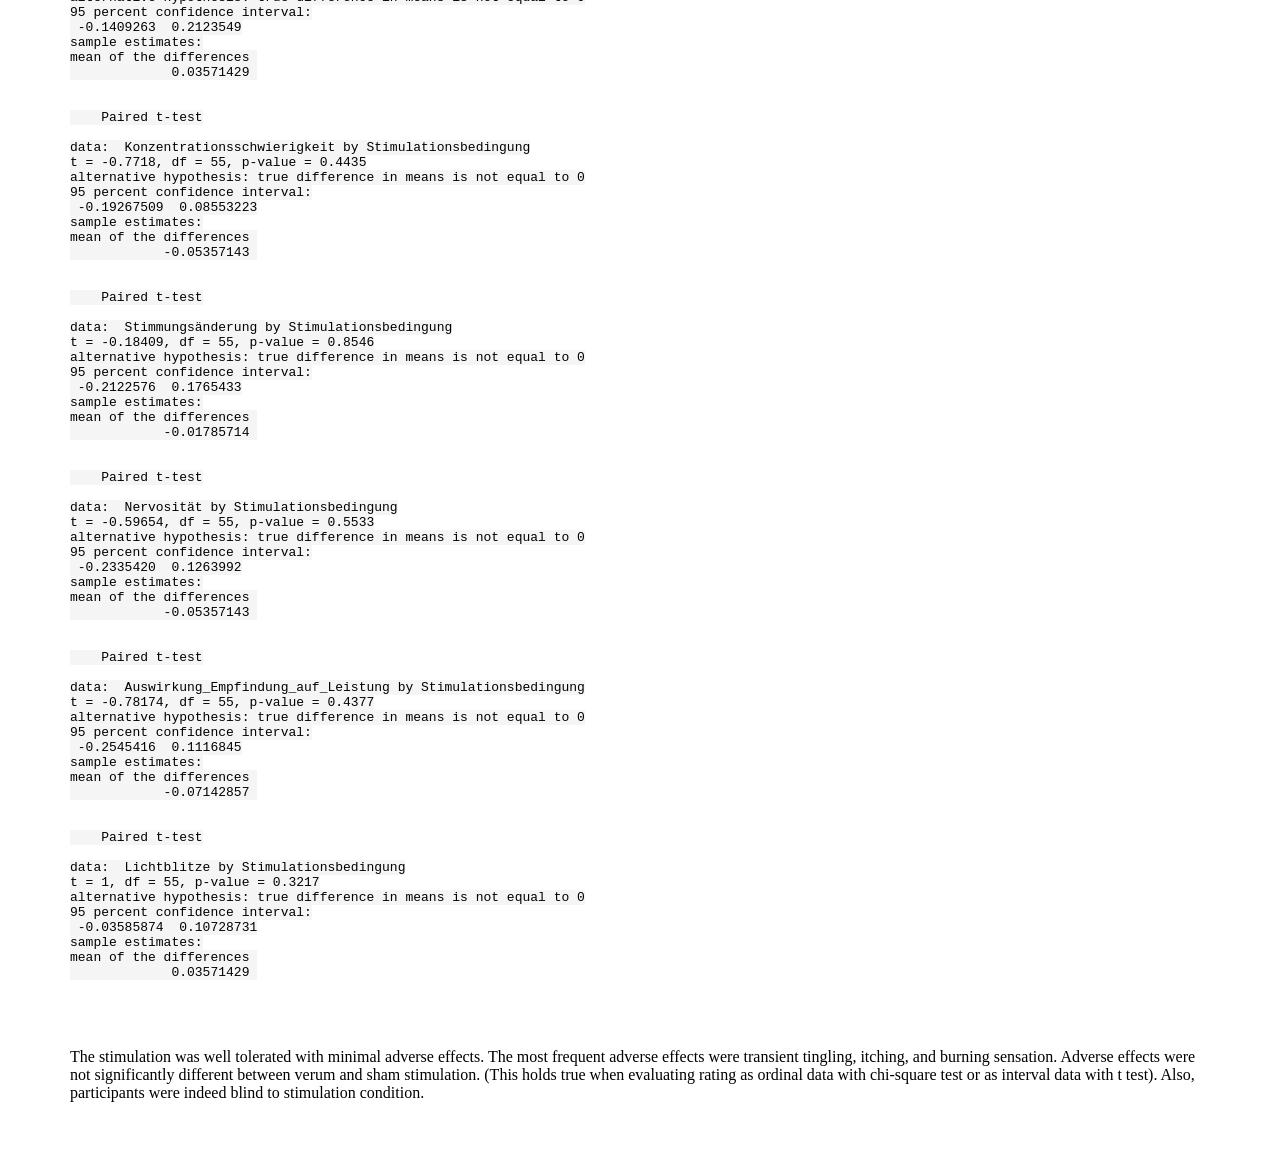
==== commit e6850c35: "Add analysis tDCS adverse effects" ====
--- a/0_Demographics.html
+++ b/0_Demographics.html
@@ -483,7 +483,14 @@
 participant_data &lt;- participant_data[,c(&quot;Code&quot;,&quot;Alter&quot;,&quot;Geschlecht&quot;,&quot;Schulabschluss&quot;,&quot;Händigkeit&quot;,&quot;Komorbidität_1&quot;,&quot;Komorbidität_2&quot;,
                                         &quot;Komorbidität_3&quot;,&quot;Medikamente_JaNein&quot;,&quot;SSRI&quot;,&quot;SNRI&quot;,&quot;Trizykl_Antidepressiva&quot;,
                                         &quot;Kombination_SSRI_Antidepressiva&quot;,&quot;YBOCS_gesamt&quot;,&quot;YBOCS_Gedanken&quot;,&quot;YBOCS_Handlungen&quot;,&quot;MADRS&quot;, &quot;WST&quot;,
-                                        &quot;Dauer_nach_tDCS_bis_Flanker_T1&quot;,&quot;Dauer_nach_tDCS_bis_Flanker_T2&quot;,&quot;Tage_zw_Sessions&quot;)]
+                                        &quot;Dauer_nach_tDCS_bis_Flanker_T1&quot;,&quot;Dauer_nach_tDCS_bis_Flanker_T2&quot;,&quot;Tage_zw_Sessions&quot;,
+                                        &quot;Jucken_T1&quot;,&quot;Kribbeln_T1&quot;,&quot;Brennen_T1&quot;,&quot;Wärme_Hitze_T1&quot;,&quot;Schmerz_T1&quot;,&quot;Kopfschmerzen_T1&quot;, &quot;Ermüdung_verringerte_Aufmerksamkeit_T1&quot;,
+                                        &quot;Konzentrationsschwierigkeit_T1&quot;,&quot;Stimmungsänderung_T1&quot;,&quot;Nervosität_T1&quot;,&quot;sonstiges_T1&quot;,&quot;Zeitpunkt_Empfindung_T1&quot;,
+                                        &quot;Auswirkung_Empfindung_auf_Leistung_T1&quot;,&quot;Lichtblitze_T1&quot;, &quot;Vermutete_Stimulationsart_T1&quot;
+                                        ,&quot;Jucken_T2&quot;,&quot;Kribbeln_T2&quot;,&quot;Brennen_T2&quot;,&quot;Wärme_Hitze_T2&quot;,&quot;Schmerz_T2&quot;,&quot;Kopfschmerzen_T2&quot;, &quot;Ermüdung_verringerte_Aufmerksamkeit_T2&quot;,
+                                        &quot;Konzentrationsschwierigkeit_T2&quot;,&quot;Stimmungsänderung_T2&quot;,&quot;Nervosität_T2&quot;,&quot;sonstiges_T2&quot;,&quot;Zeitpunkt_Empfindung_T2&quot;,
+                                        &quot;Auswirkung_Empfindung_auf_Leistung_T2&quot;,&quot;Lichtblitze_T2&quot;, &quot;Vermutete_Stimulationsart_T2&quot;,
+                                        &quot;Stimulationsbedingung_T1&quot;, &quot;Stimulationsbedingung_T2&quot;)]
 questionnaires   &lt;- questionnaires[,c(&quot;CODE&quot;, &quot;BD2SUMT0&quot;, &quot;OCISUMT0&quot;, &quot;STSSUMT0&quot;, &quot;STTSUMT0&quot;)] 
 
 
@@ -1343,8 +1350,8 @@
 </table>
 <p><br><br></p>
 </div>
-<div id="overview-time-intervals" class="section level2">
-<h2>Overview time intervals</h2>
+<div id="overview-tdcs-time-intervals" class="section level2">
+<h2>Overview tDCS time intervals</h2>
 <pre class="r"><code># Create df with duration between stimulation and task in one column
 time &lt;- demographics %&gt;%
   select(Dauer_nach_tDCS_bis_Flanker_T1,Dauer_nach_tDCS_bis_Flanker_T2) %&gt;%
@@ -1355,10 +1362,1314 @@
 interval_min  &lt;- seconds_to_period(min(time$seconds, na.rm = TRUE))
 interval_max  &lt;- seconds_to_period(max(time$seconds, na.rm = TRUE))</code></pre>
 <p>Days between sessions: <em>M</em> = 7.25 days, <em>SD</em> = 1.25, <em>range</em> = 5- 12.</p>
-<p>Duration between stimulation and task: <em>M</em> = 13:34 min, <em>SD</em> = 3:5, <em>range</em> = 7:55- 24:45.</p>
+<p>Duration between stimulation and task: <em>M</em> = 13:34 min, <em>SD</em> = 3:5, <em>range</em> = 7:55- 24:45. <br><br><br><br></p>
 </div>
-
-<div id="rmd-source-code">[base64]</div>
+<div id="overview-tdcs-adverse-effects" class="section level2">
+<h2>Overview tDCS adverse effects</h2>
+<pre class="r"><code># Create overview adverse effects
+table_adverse_effects &lt;- demographics %&gt;% 
+  # Select the needed columns
+  dplyr::select(participant_id, Jucken_T1, Jucken_T2, Kribbeln_T1, Kribbeln_T2, Brennen_T1, Brennen_T2, Wärme_Hitze_T1, Wärme_Hitze_T2,
+         Schmerz_T1, Schmerz_T2, Kopfschmerzen_T1, Kopfschmerzen_T2, Ermüdung_verringerte_Aufmerksamkeit_T1, Ermüdung_verringerte_Aufmerksamkeit_T2, 
+         Konzentrationsschwierigkeit_T1, Konzentrationsschwierigkeit_T2, Stimmungsänderung_T1, Stimmungsänderung_T2, 
+         Nervosität_T1, Nervosität_T2, Auswirkung_Empfindung_auf_Leistung_T1, Auswirkung_Empfindung_auf_Leistung_T2,
+         Lichtblitze_T1, Lichtblitze_T2, Vermutete_Stimulationsart_T1, Vermutete_Stimulationsart_T2, Stimulationsbedingung_T1, Stimulationsbedingung_T2) %&gt;%
+  # Stack T1 and T2 for each adverse effect below each other (this also stacks all adverse effects in one column)
+  gather(adverse_effect, value, Jucken_T1:Jucken_T2, Kribbeln_T1:Kribbeln_T2, Brennen_T1:Brennen_T2, Wärme_Hitze_T1:Wärme_Hitze_T2,
+         Schmerz_T1:Schmerz_T2, Kopfschmerzen_T1:Kopfschmerzen_T2, Ermüdung_verringerte_Aufmerksamkeit_T1:Ermüdung_verringerte_Aufmerksamkeit_T2, 
+         Konzentrationsschwierigkeit_T1:Konzentrationsschwierigkeit_T2, Stimmungsänderung_T1:Stimmungsänderung_T2, 
+         Nervosität_T1:Nervosität_T2, Auswirkung_Empfindung_auf_Leistung_T1:Auswirkung_Empfindung_auf_Leistung_T2,
+         Lichtblitze_T1:Lichtblitze_T2, Vermutete_Stimulationsart_T1:Vermutete_Stimulationsart_T2, Stimulationsbedingung_T1:Stimulationsbedingung_T2) %&gt;%
+  # Create column for session and remove session from name of adverse effect
+  dplyr::mutate(session = substr(adverse_effect, nchar(adverse_effect) - 2 + 1, nchar(adverse_effect)), # extract substring of last 2 characters of adverse_effect
+         adverse_effect = substr(adverse_effect,1,nchar(adverse_effect)-3)) %&gt;% # remove substring of last 3 characters of adverse_effect
+  # Reshape table to show not all adverse effects  below each other in one column but have one column for each adverse effect
+  spread(key = adverse_effect, value = value) 
+
+
+# Create and display contingency tables
+my_table_template(prop.table(table(table_adverse_effects$Jucken, table_adverse_effects$Stimulationsbedingung), margin=2)*100, caption = &quot;Jucken (%)&quot;, row_names = TRUE)
+my_table_template(prop.table(table(table_adverse_effects$Kribbeln, table_adverse_effects$Stimulationsbedingung), margin=2)*100, caption = &quot;Kribbeln (%)&quot;, row_names = TRUE)
+my_table_template(prop.table(table(table_adverse_effects$Brennen, table_adverse_effects$Stimulationsbedingung), margin=2)*100, caption = &quot;Brennen (%)&quot;, row_names = TRUE)
+my_table_template(prop.table(table(table_adverse_effects$Wärme_Hitze, table_adverse_effects$Stimulationsbedingung), margin=2)*100, caption = &quot;Wärme_Hitze (%)&quot;, row_names = TRUE)
+my_table_template(prop.table(table(table_adverse_effects$Schmerz, table_adverse_effects$Stimulationsbedingung), margin=2)*100, caption = &quot;Schmerz (%)&quot;, row_names = TRUE)
+my_table_template(prop.table(table(table_adverse_effects$Kopfschmerzen, table_adverse_effects$Stimulationsbedingung), margin=2)*100, caption = &quot;Kopfschmerzen (%)&quot;, row_names = TRUE)
+my_table_template(prop.table(table(table_adverse_effects$Ermüdung_verringerte_Aufmerksamkeit, table_adverse_effects$Stimulationsbedingung), margin=2)*100, caption = &quot;Ermüdung_verringerte_Aufmerksamkeit (%)&quot;, row_names = TRUE)
+my_table_template(prop.table(table(table_adverse_effects$Konzentrationsschwierigkeit, table_adverse_effects$Stimulationsbedingung), margin=2)*100, caption = &quot;Konzentrationsschwierigkeit (%)&quot;, row_names = TRUE)
+my_table_template(prop.table(table(table_adverse_effects$Stimmungsänderung, table_adverse_effects$Stimulationsbedingung), margin=2)*100, caption = &quot;Stimmungsänderung (%)&quot;, row_names = TRUE)
+my_table_template(prop.table(table(table_adverse_effects$Nervosität, table_adverse_effects$Stimulationsbedingung), margin=2)*100, caption = &quot;Nervosität (%)&quot;, row_names = TRUE)
+my_table_template(prop.table(table(table_adverse_effects$Auswirkung_Empfindung_auf_Leistung, table_adverse_effects$Stimulationsbedingung), margin=2)*100, caption = &quot;Auswirkung_Empfindung_auf_Leistung (%)&quot;, row_names = TRUE)
+my_table_template(prop.table(table(table_adverse_effects$Lichtblitze, table_adverse_effects$Stimulationsbedingung), margin=2)*100, caption = &quot;Lichtblitze (%)&quot;, row_names = TRUE)
+my_table_template(prop.table(table(table_adverse_effects$Vermutete_Stimulationsart, table_adverse_effects$Stimulationsbedingung), margin=2)*100, caption = &quot;Vermutete_Stimulationsart (%)&quot;, row_names = TRUE)
+
+
+# Calculate chi-squared tests
+chisq.test(table_adverse_effects$Jucken, table_adverse_effects$Stimulationsbedingung)
+chisq.test(table_adverse_effects$Kribbeln, table_adverse_effects$Stimulationsbedingung)
+chisq.test(table_adverse_effects$Brennen, table_adverse_effects$Stimulationsbedingung)
+chisq.test(table_adverse_effects$Wärme_Hitze, table_adverse_effects$Stimulationsbedingung)
+chisq.test(table_adverse_effects$Schmerz, table_adverse_effects$Stimulationsbedingung)
+chisq.test(table_adverse_effects$Kopfschmerzen, table_adverse_effects$Stimulationsbedingung)
+chisq.test(table_adverse_effects$Ermüdung_verringerte_Aufmerksamkeit, table_adverse_effects$Stimulationsbedingung)
+chisq.test(table_adverse_effects$Konzentrationsschwierigkeit, table_adverse_effects$Stimulationsbedingung)
+chisq.test(table_adverse_effects$Stimmungsänderung, table_adverse_effects$Stimulationsbedingung)
+chisq.test(table_adverse_effects$Nervosität, table_adverse_effects$Stimulationsbedingung)
+chisq.test(table_adverse_effects$Auswirkung_Empfindung_auf_Leistung, table_adverse_effects$Stimulationsbedingung)
+chisq.test(table_adverse_effects$Lichtblitze, table_adverse_effects$Stimulationsbedingung)
+chisq.test(table_adverse_effects$Vermutete_Stimulationsart, table_adverse_effects$Stimulationsbedingung)
+
+
+
+#### Double check: Treat rating as interval data and run t tests
+
+# Recode variables to numeric values
+table_adverse_effects_num &lt;- table_adverse_effects 
+table_adverse_effects_num[table_adverse_effects_num==&quot;keine&quot;]  &lt;- 0
+table_adverse_effects_num[table_adverse_effects_num==&quot;mild&quot;]   &lt;- 1
+table_adverse_effects_num[table_adverse_effects_num==&quot;moderat&quot;]&lt;- 2
+table_adverse_effects_num[table_adverse_effects_num==&quot;stark&quot;]  &lt;- 3
+table_adverse_effects_num[table_adverse_effects_num==&quot;überhaupt nicht&quot;]  &lt;- 0
+table_adverse_effects_num[table_adverse_effects_num==&quot;ein wenig&quot;]        &lt;- 1
+table_adverse_effects_num[table_adverse_effects_num==&quot;mäßig&quot;]            &lt;- 2
+table_adverse_effects_num[table_adverse_effects_num==&quot;sehr stark&quot;]       &lt;- 4
+table_adverse_effects_num[table_adverse_effects_num==&quot;ja&quot;]    &lt;- 1
+
+
+# Make column type numeric 
+table_adverse_effects_num[, c(3:13,16)] &lt;- sapply(table_adverse_effects_num[, c(3:13,16)], as.numeric)
+
+
+# Calculate means
+table_adverse_effects_num_means &lt;- table_adverse_effects_num %&gt;%
+  dplyr::group_by(Stimulationsbedingung) %&gt;%
+  dplyr::summarise_if(is.numeric, funs(mean,sd), na.rm = TRUE) %&gt;%
+  dplyr::ungroup()
+
+
+# Display means
+my_table_template(table_adverse_effects_num_means, caption = &quot;Mean of adverse effects, treated as interval data&quot;)
+
+
+# Calculate t tests (not adjusted for multiple testing)
+t.test(Jucken ~ Stimulationsbedingung, table_adverse_effects_num, paired = TRUE)
+t.test(Kribbeln ~ Stimulationsbedingung, table_adverse_effects_num, paired = TRUE)
+t.test(Brennen ~ Stimulationsbedingung, table_adverse_effects_num, paired = TRUE)
+t.test(Wärme_Hitze ~ Stimulationsbedingung, table_adverse_effects_num, paired = TRUE, na.action = &quot;na.pass&quot;) # exclusion of participant with missing value (P_03 excluded, due to missing value in T1)
+t.test(Schmerz ~ Stimulationsbedingung, table_adverse_effects_num, paired = TRUE, na.action = &quot;na.pass&quot;) # exclusion of participant with missing value (P_01 excluded, due to missing value in T2)
+t.test(Kopfschmerzen ~ Stimulationsbedingung, table_adverse_effects_num, paired = TRUE)
+t.test(Ermüdung_verringerte_Aufmerksamkeit ~ Stimulationsbedingung, table_adverse_effects_num, paired = TRUE)
+t.test(Konzentrationsschwierigkeit ~ Stimulationsbedingung, table_adverse_effects_num, paired = TRUE)
+t.test(Stimmungsänderung ~ Stimulationsbedingung, table_adverse_effects_num, paired = TRUE)
+t.test(Nervosität ~ Stimulationsbedingung, table_adverse_effects_num, paired = TRUE)
+t.test(Auswirkung_Empfindung_auf_Leistung ~ Stimulationsbedingung, table_adverse_effects_num, paired = TRUE)
+t.test(Lichtblitze ~ Stimulationsbedingung, table_adverse_effects_num, paired = TRUE)</code></pre>
+<table class="table table-striped table-condensed" style="font-size: 12px; width: auto !important; ">
+<caption style="font-size: initial !important;">
+Jucken (%)
+</caption>
+<thead>
+<tr>
+<th style="text-align:left;">
+</th>
+<th style="text-align:right;">
+sham
+</th>
+<th style="text-align:right;">
+verum
+</th>
+</tr>
+</thead>
+<tbody>
+<tr>
+<td style="text-align:left;">
+keine
+</td>
+<td style="text-align:right;">
+55.36
+</td>
+<td style="text-align:right;">
+42.86
+</td>
+</tr>
+<tr>
+<td style="text-align:left;">
+mild
+</td>
+<td style="text-align:right;">
+23.21
+</td>
+<td style="text-align:right;">
+28.57
+</td>
+</tr>
+<tr>
+<td style="text-align:left;">
+moderat
+</td>
+<td style="text-align:right;">
+16.07
+</td>
+<td style="text-align:right;">
+21.43
+</td>
+</tr>
+<tr>
+<td style="text-align:left;">
+stark
+</td>
+<td style="text-align:right;">
+5.36
+</td>
+<td style="text-align:right;">
+7.14
+</td>
+</tr>
+</tbody>
+</table>
+<table class="table table-striped table-condensed" style="font-size: 12px; width: auto !important; ">
+<caption style="font-size: initial !important;">
+Kribbeln (%)
+</caption>
+<thead>
+<tr>
+<th style="text-align:left;">
+</th>
+<th style="text-align:right;">
+sham
+</th>
+<th style="text-align:right;">
+verum
+</th>
+</tr>
+</thead>
+<tbody>
+<tr>
+<td style="text-align:left;">
+keine
+</td>
+<td style="text-align:right;">
+19.64
+</td>
+<td style="text-align:right;">
+14.29
+</td>
+</tr>
+<tr>
+<td style="text-align:left;">
+mild
+</td>
+<td style="text-align:right;">
+42.86
+</td>
+<td style="text-align:right;">
+44.64
+</td>
+</tr>
+<tr>
+<td style="text-align:left;">
+moderat
+</td>
+<td style="text-align:right;">
+33.93
+</td>
+<td style="text-align:right;">
+35.71
+</td>
+</tr>
+<tr>
+<td style="text-align:left;">
+stark
+</td>
+<td style="text-align:right;">
+3.57
+</td>
+<td style="text-align:right;">
+5.36
+</td>
+</tr>
+</tbody>
+</table>
+<table class="table table-striped table-condensed" style="font-size: 12px; width: auto !important; ">
+<caption style="font-size: initial !important;">
+Brennen (%)
+</caption>
+<thead>
+<tr>
+<th style="text-align:left;">
+</th>
+<th style="text-align:right;">
+sham
+</th>
+<th style="text-align:right;">
+verum
+</th>
+</tr>
+</thead>
+<tbody>
+<tr>
+<td style="text-align:left;">
+keine
+</td>
+<td style="text-align:right;">
+58.93
+</td>
+<td style="text-align:right;">
+50.00
+</td>
+</tr>
+<tr>
+<td style="text-align:left;">
+mild
+</td>
+<td style="text-align:right;">
+26.79
+</td>
+<td style="text-align:right;">
+32.14
+</td>
+</tr>
+<tr>
+<td style="text-align:left;">
+moderat
+</td>
+<td style="text-align:right;">
+12.50
+</td>
+<td style="text-align:right;">
+12.50
+</td>
+</tr>
+<tr>
+<td style="text-align:left;">
+stark
+</td>
+<td style="text-align:right;">
+1.79
+</td>
+<td style="text-align:right;">
+5.36
+</td>
+</tr>
+</tbody>
+</table>
+<table class="table table-striped table-condensed" style="font-size: 12px; width: auto !important; ">
+<caption style="font-size: initial !important;">
+Wärme_Hitze (%)
+</caption>
+<thead>
+<tr>
+<th style="text-align:left;">
+</th>
+<th style="text-align:right;">
+sham
+</th>
+<th style="text-align:right;">
+verum
+</th>
+</tr>
+</thead>
+<tbody>
+<tr>
+<td style="text-align:left;">
+keine
+</td>
+<td style="text-align:right;">
+60.71
+</td>
+<td style="text-align:right;">
+69.09
+</td>
+</tr>
+<tr>
+<td style="text-align:left;">
+mild
+</td>
+<td style="text-align:right;">
+30.36
+</td>
+<td style="text-align:right;">
+27.27
+</td>
+</tr>
+<tr>
+<td style="text-align:left;">
+moderat
+</td>
+<td style="text-align:right;">
+8.93
+</td>
+<td style="text-align:right;">
+3.64
+</td>
+</tr>
+</tbody>
+</table>
+<table class="table table-striped table-condensed" style="font-size: 12px; width: auto !important; ">
+<caption style="font-size: initial !important;">
+Schmerz (%)
+</caption>
+<thead>
+<tr>
+<th style="text-align:left;">
+</th>
+<th style="text-align:right;">
+sham
+</th>
+<th style="text-align:right;">
+verum
+</th>
+</tr>
+</thead>
+<tbody>
+<tr>
+<td style="text-align:left;">
+keine
+</td>
+<td style="text-align:right;">
+78.57
+</td>
+<td style="text-align:right;">
+81.82
+</td>
+</tr>
+<tr>
+<td style="text-align:left;">
+mild
+</td>
+<td style="text-align:right;">
+19.64
+</td>
+<td style="text-align:right;">
+16.36
+</td>
+</tr>
+<tr>
+<td style="text-align:left;">
+moderat
+</td>
+<td style="text-align:right;">
+1.79
+</td>
+<td style="text-align:right;">
+1.82
+</td>
+</tr>
+</tbody>
+</table>
+<table class="table table-striped table-condensed" style="font-size: 12px; width: auto !important; ">
+<caption style="font-size: initial !important;">
+Kopfschmerzen (%)
+</caption>
+<thead>
+<tr>
+<th style="text-align:left;">
+</th>
+<th style="text-align:right;">
+sham
+</th>
+<th style="text-align:right;">
+verum
+</th>
+</tr>
+</thead>
+<tbody>
+<tr>
+<td style="text-align:left;">
+keine
+</td>
+<td style="text-align:right;">
+89.29
+</td>
+<td style="text-align:right;">
+89.29
+</td>
+</tr>
+<tr>
+<td style="text-align:left;">
+mild
+</td>
+<td style="text-align:right;">
+7.14
+</td>
+<td style="text-align:right;">
+8.93
+</td>
+</tr>
+<tr>
+<td style="text-align:left;">
+moderat
+</td>
+<td style="text-align:right;">
+1.79
+</td>
+<td style="text-align:right;">
+1.79
+</td>
+</tr>
+<tr>
+<td style="text-align:left;">
+stark
+</td>
+<td style="text-align:right;">
+1.79
+</td>
+<td style="text-align:right;">
+0.00
+</td>
+</tr>
+</tbody>
+</table>
+<table class="table table-striped table-condensed" style="font-size: 12px; width: auto !important; ">
+<caption style="font-size: initial !important;">
+Ermüdung_verringerte_Aufmerksamkeit (%)
+</caption>
+<thead>
+<tr>
+<th style="text-align:left;">
+</th>
+<th style="text-align:right;">
+sham
+</th>
+<th style="text-align:right;">
+verum
+</th>
+</tr>
+</thead>
+<tbody>
+<tr>
+<td style="text-align:left;">
+keine
+</td>
+<td style="text-align:right;">
+78.57
+</td>
+<td style="text-align:right;">
+80.36
+</td>
+</tr>
+<tr>
+<td style="text-align:left;">
+mild
+</td>
+<td style="text-align:right;">
+10.71
+</td>
+<td style="text-align:right;">
+12.50
+</td>
+</tr>
+<tr>
+<td style="text-align:left;">
+moderat
+</td>
+<td style="text-align:right;">
+10.71
+</td>
+<td style="text-align:right;">
+5.36
+</td>
+</tr>
+<tr>
+<td style="text-align:left;">
+stark
+</td>
+<td style="text-align:right;">
+0.00
+</td>
+<td style="text-align:right;">
+1.79
+</td>
+</tr>
+</tbody>
+</table>
+<table class="table table-striped table-condensed" style="font-size: 12px; width: auto !important; ">
+<caption style="font-size: initial !important;">
+Konzentrationsschwierigkeit (%)
+</caption>
+<thead>
+<tr>
+<th style="text-align:left;">
+</th>
+<th style="text-align:right;">
+sham
+</th>
+<th style="text-align:right;">
+verum
+</th>
+</tr>
+</thead>
+<tbody>
+<tr>
+<td style="text-align:left;">
+keine
+</td>
+<td style="text-align:right;">
+78.57
+</td>
+<td style="text-align:right;">
+78.57
+</td>
+</tr>
+<tr>
+<td style="text-align:left;">
+mild
+</td>
+<td style="text-align:right;">
+16.07
+</td>
+<td style="text-align:right;">
+12.50
+</td>
+</tr>
+<tr>
+<td style="text-align:left;">
+moderat
+</td>
+<td style="text-align:right;">
+5.36
+</td>
+<td style="text-align:right;">
+7.14
+</td>
+</tr>
+<tr>
+<td style="text-align:left;">
+stark
+</td>
+<td style="text-align:right;">
+0.00
+</td>
+<td style="text-align:right;">
+1.79
+</td>
+</tr>
+</tbody>
+</table>
+<table class="table table-striped table-condensed" style="font-size: 12px; width: auto !important; ">
+<caption style="font-size: initial !important;">
+Stimmungsänderung (%)
+</caption>
+<thead>
+<tr>
+<th style="text-align:left;">
+</th>
+<th style="text-align:right;">
+sham
+</th>
+<th style="text-align:right;">
+verum
+</th>
+</tr>
+</thead>
+<tbody>
+<tr>
+<td style="text-align:left;">
+keine
+</td>
+<td style="text-align:right;">
+87.50
+</td>
+<td style="text-align:right;">
+89.29
+</td>
+</tr>
+<tr>
+<td style="text-align:left;">
+mild
+</td>
+<td style="text-align:right;">
+10.71
+</td>
+<td style="text-align:right;">
+5.36
+</td>
+</tr>
+<tr>
+<td style="text-align:left;">
+moderat
+</td>
+<td style="text-align:right;">
+0.00
+</td>
+<td style="text-align:right;">
+3.57
+</td>
+</tr>
+<tr>
+<td style="text-align:left;">
+stark
+</td>
+<td style="text-align:right;">
+1.79
+</td>
+<td style="text-align:right;">
+1.79
+</td>
+</tr>
+</tbody>
+</table>
+<table class="table table-striped table-condensed" style="font-size: 12px; width: auto !important; ">
+<caption style="font-size: initial !important;">
+Nervosität (%)
+</caption>
+<thead>
+<tr>
+<th style="text-align:left;">
+</th>
+<th style="text-align:right;">
+sham
+</th>
+<th style="text-align:right;">
+verum
+</th>
+</tr>
+</thead>
+<tbody>
+<tr>
+<td style="text-align:left;">
+keine
+</td>
+<td style="text-align:right;">
+85.71
+</td>
+<td style="text-align:right;">
+83.93
+</td>
+</tr>
+<tr>
+<td style="text-align:left;">
+mild
+</td>
+<td style="text-align:right;">
+10.71
+</td>
+<td style="text-align:right;">
+8.93
+</td>
+</tr>
+<tr>
+<td style="text-align:left;">
+moderat
+</td>
+<td style="text-align:right;">
+3.57
+</td>
+<td style="text-align:right;">
+7.14
+</td>
+</tr>
+</tbody>
+</table>
+<table class="table table-striped table-condensed" style="font-size: 12px; width: auto !important; ">
+<caption style="font-size: initial !important;">
+Auswirkung_Empfindung_auf_Leistung (%)
+</caption>
+<thead>
+<tr>
+<th style="text-align:left;">
+</th>
+<th style="text-align:right;">
+sham
+</th>
+<th style="text-align:right;">
+verum
+</th>
+</tr>
+</thead>
+<tbody>
+<tr>
+<td style="text-align:left;">
+ein wenig
+</td>
+<td style="text-align:right;">
+12.50
+</td>
+<td style="text-align:right;">
+16.07
+</td>
+</tr>
+<tr>
+<td style="text-align:left;">
+mäßig
+</td>
+<td style="text-align:right;">
+5.36
+</td>
+<td style="text-align:right;">
+7.14
+</td>
+</tr>
+<tr>
+<td style="text-align:left;">
+überhaupt nicht
+</td>
+<td style="text-align:right;">
+82.14
+</td>
+<td style="text-align:right;">
+76.79
+</td>
+</tr>
+</tbody>
+</table>
+<table class="table table-striped table-condensed" style="font-size: 12px; width: auto !important; ">
+<caption style="font-size: initial !important;">
+Lichtblitze (%)
+</caption>
+<thead>
+<tr>
+<th style="text-align:left;">
+</th>
+<th style="text-align:right;">
+sham
+</th>
+<th style="text-align:right;">
+verum
+</th>
+</tr>
+</thead>
+<tbody>
+<tr>
+<td style="text-align:left;">
+ja
+</td>
+<td style="text-align:right;">
+5.36
+</td>
+<td style="text-align:right;">
+1.79
+</td>
+</tr>
+<tr>
+<td style="text-align:left;">
+keine
+</td>
+<td style="text-align:right;">
+94.64
+</td>
+<td style="text-align:right;">
+98.21
+</td>
+</tr>
+</tbody>
+</table>
+<table class="table table-striped table-condensed" style="font-size: 12px; width: auto !important; ">
+<caption style="font-size: initial !important;">
+Vermutete_Stimulationsart (%)
+</caption>
+<thead>
+<tr>
+<th style="text-align:left;">
+</th>
+<th style="text-align:right;">
+sham
+</th>
+<th style="text-align:right;">
+verum
+</th>
+</tr>
+</thead>
+<tbody>
+<tr>
+<td style="text-align:left;">
+effektiv
+</td>
+<td style="text-align:right;">
+21.43
+</td>
+<td style="text-align:right;">
+26.79
+</td>
+</tr>
+<tr>
+<td style="text-align:left;">
+ineffektiv
+</td>
+<td style="text-align:right;">
+10.71
+</td>
+<td style="text-align:right;">
+10.71
+</td>
+</tr>
+<tr>
+<td style="text-align:left;">
+weiß nicht
+</td>
+<td style="text-align:right;">
+67.86
+</td>
+<td style="text-align:right;">
+62.50
+</td>
+</tr>
+</tbody>
+</table>
+<pre><code>
+    Pearson&#39;s Chi-squared test
+
+data:  table_adverse_effects$Jucken and table_adverse_effects$Stimulationsbedingung
+X-squared = 1.7727, df = 3, p-value = 0.6209
+
+
+    Pearson&#39;s Chi-squared test
+
+data:  table_adverse_effects$Kribbeln and table_adverse_effects$Stimulationsbedingung
+X-squared = 0.71973, df = 3, p-value = 0.8686
+
+
+    Pearson&#39;s Chi-squared test
+
+data:  table_adverse_effects$Brennen and table_adverse_effects$Stimulationsbedingung
+X-squared = 1.6826, df = 3, p-value = 0.6408
+
+
+    Pearson&#39;s Chi-squared test
+
+data:  table_adverse_effects$Wärme_Hitze and table_adverse_effects$Stimulationsbedingung
+X-squared = 1.6241, df = 2, p-value = 0.444
+
+
+    Pearson&#39;s Chi-squared test
+
+data:  table_adverse_effects$Schmerz and table_adverse_effects$Stimulationsbedingung
+X-squared = 0.20224, df = 2, p-value = 0.9038
+
+
+    Pearson&#39;s Chi-squared test
+
+data:  table_adverse_effects$Kopfschmerzen and table_adverse_effects$Stimulationsbedingung
+X-squared = 1.1111, df = 3, p-value = 0.7744
+
+
+    Pearson&#39;s Chi-squared test
+
+data:  table_adverse_effects$Ermüdung_verringerte_Aufmerksamkeit and table_adverse_effects$Stimulationsbedingung
+X-squared = 2.0882, df = 3, p-value = 0.5543
+
+
+    Pearson&#39;s Chi-squared test
+
+data:  table_adverse_effects$Konzentrationsschwierigkeit and table_adverse_effects$Stimulationsbedingung
+X-squared = 1.3929, df = 3, p-value = 0.7072
+
+
+    Pearson&#39;s Chi-squared test
+
+data:  table_adverse_effects$Stimmungsänderung and table_adverse_effects$Stimulationsbedingung
+X-squared = 3.0101, df = 3, p-value = 0.3901
+
+
+    Pearson&#39;s Chi-squared test
+
+data:  table_adverse_effects$Nervosität and table_adverse_effects$Stimulationsbedingung
+X-squared = 0.7681, df = 2, p-value = 0.6811
+
+
+    Pearson&#39;s Chi-squared test
+
+data:  table_adverse_effects$Auswirkung_Empfindung_auf_Leistung and table_adverse_effects$Stimulationsbedingung
+X-squared = 0.49398, df = 2, p-value = 0.7811
+
+
+    Pearson&#39;s Chi-squared test with Yates&#39; continuity correction
+
+data:  table_adverse_effects$Lichtblitze and table_adverse_effects$Stimulationsbedingung
+X-squared = 0.25926, df = 1, p-value = 0.6106
+
+
+    Pearson&#39;s Chi-squared test
+
+data:  table_adverse_effects$Vermutete_Stimulationsart and table_adverse_effects$Stimulationsbedingung
+X-squared = 0.45662, df = 2, p-value = 0.7959</code></pre>
+<table class="table table-striped table-condensed" style="font-size: 12px; width: auto !important; ">
+<caption style="font-size: initial !important;">
+Mean of adverse effects, treated as interval data
+</caption>
+<thead>
+<tr>
+<th style="text-align:left;">
+Stimulationsbedingung
+</th>
+<th style="text-align:right;">
+Auswirkung_Empfindung_auf_Leistung_mean
+</th>
+<th style="text-align:right;">
+Brennen_mean
+</th>
+<th style="text-align:right;">
+Ermüdung_verringerte_Aufmerksamkeit_mean
+</th>
+<th style="text-align:right;">
+Jucken_mean
+</th>
+<th style="text-align:right;">
+Konzentrationsschwierigkeit_mean
+</th>
+<th style="text-align:right;">
+Kopfschmerzen_mean
+</th>
+<th style="text-align:right;">
+Kribbeln_mean
+</th>
+<th style="text-align:right;">
+Lichtblitze_mean
+</th>
+<th style="text-align:right;">
+Nervosität_mean
+</th>
+<th style="text-align:right;">
+Schmerz_mean
+</th>
+<th style="text-align:right;">
+Stimmungsänderung_mean
+</th>
+<th style="text-align:right;">
+Wärme_Hitze_mean
+</th>
+<th style="text-align:right;">
+Auswirkung_Empfindung_auf_Leistung_sd
+</th>
+<th style="text-align:right;">
+Brennen_sd
+</th>
+<th style="text-align:right;">
+Ermüdung_verringerte_Aufmerksamkeit_sd
+</th>
+<th style="text-align:right;">
+Jucken_sd
+</th>
+<th style="text-align:right;">
+Konzentrationsschwierigkeit_sd
+</th>
+<th style="text-align:right;">
+Kopfschmerzen_sd
+</th>
+<th style="text-align:right;">
+Kribbeln_sd
+</th>
+<th style="text-align:right;">
+Lichtblitze_sd
+</th>
+<th style="text-align:right;">
+Nervosität_sd
+</th>
+<th style="text-align:right;">
+Schmerz_sd
+</th>
+<th style="text-align:right;">
+Stimmungsänderung_sd
+</th>
+<th style="text-align:right;">
+Wärme_Hitze_sd
+</th>
+</tr>
+</thead>
+<tbody>
+<tr>
+<td style="text-align:left;">
+sham
+</td>
+<td style="text-align:right;">
+0.23
+</td>
+<td style="text-align:right;">
+0.57
+</td>
+<td style="text-align:right;">
+0.32
+</td>
+<td style="text-align:right;">
+0.71
+</td>
+<td style="text-align:right;">
+0.27
+</td>
+<td style="text-align:right;">
+0.16
+</td>
+<td style="text-align:right;">
+1.21
+</td>
+<td style="text-align:right;">
+0.05
+</td>
+<td style="text-align:right;">
+0.18
+</td>
+<td style="text-align:right;">
+0.23
+</td>
+<td style="text-align:right;">
+0.16
+</td>
+<td style="text-align:right;">
+0.48
+</td>
+<td style="text-align:right;">
+0.54
+</td>
+<td style="text-align:right;">
+0.78
+</td>
+<td style="text-align:right;">
+0.66
+</td>
+<td style="text-align:right;">
+0.93
+</td>
+<td style="text-align:right;">
+0.56
+</td>
+<td style="text-align:right;">
+0.53
+</td>
+<td style="text-align:right;">
+0.80
+</td>
+<td style="text-align:right;">
+0.23
+</td>
+<td style="text-align:right;">
+0.47
+</td>
+<td style="text-align:right;">
+0.47
+</td>
+<td style="text-align:right;">
+0.50
+</td>
+<td style="text-align:right;">
+0.66
+</td>
+</tr>
+<tr>
+<td style="text-align:left;">
+verum
+</td>
+<td style="text-align:right;">
+0.30
+</td>
+<td style="text-align:right;">
+0.73
+</td>
+<td style="text-align:right;">
+0.29
+</td>
+<td style="text-align:right;">
+0.93
+</td>
+<td style="text-align:right;">
+0.32
+</td>
+<td style="text-align:right;">
+0.12
+</td>
+<td style="text-align:right;">
+1.32
+</td>
+<td style="text-align:right;">
+0.02
+</td>
+<td style="text-align:right;">
+0.23
+</td>
+<td style="text-align:right;">
+0.20
+</td>
+<td style="text-align:right;">
+0.18
+</td>
+<td style="text-align:right;">
+0.35
+</td>
+<td style="text-align:right;">
+0.60
+</td>
+<td style="text-align:right;">
+0.88
+</td>
+<td style="text-align:right;">
+0.65
+</td>
+<td style="text-align:right;">
+0.97
+</td>
+<td style="text-align:right;">
+0.69
+</td>
+<td style="text-align:right;">
+0.38
+</td>
+<td style="text-align:right;">
+0.79
+</td>
+<td style="text-align:right;">
+0.13
+</td>
+<td style="text-align:right;">
+0.57
+</td>
+<td style="text-align:right;">
+0.45
+</td>
+<td style="text-align:right;">
+0.58
+</td>
+<td style="text-align:right;">
+0.55
+</td>
+</tr>
+</tbody>
+</table>
+<pre><code>
+    Paired t-test
+
+data:  Jucken by Stimulationsbedingung
+t = -1.8476, df = 55, p-value = 0.07003
+alternative hypothesis: true difference in means is not equal to 0
+95 percent confidence interval:
+ -0.44671029  0.01813886
+sample estimates:
+mean of the differences 
+             -0.2142857 
+
+
+    Paired t-test
+
+data:  Kribbeln by Stimulationsbedingung
+t = -0.84638, df = 55, p-value = 0.401
+alternative hypothesis: true difference in means is not equal to 0
+95 percent confidence interval:
+ -0.3608350  0.1465493
+sample estimates:
+mean of the differences 
+             -0.1071429 
+
+
+    Paired t-test
+
+data:  Brennen by Stimulationsbedingung
+t = -1.1967, df = 55, p-value = 0.2366
+alternative hypothesis: true difference in means is not equal to 0
+95 percent confidence interval:
+ -0.4298604  0.1084318
+sample estimates:
+mean of the differences 
+             -0.1607143 
+
+
+    Paired t-test
+
+data:  Wärme_Hitze by Stimulationsbedingung
+t = 1.6299, df = 54, p-value = 0.1089
+alternative hypothesis: true difference in means is not equal to 0
+95 percent confidence interval:
+ -0.02927917  0.28382462
+sample estimates:
+mean of the differences 
+              0.1272727 
+
+
+    Paired t-test
+
+data:  Schmerz by Stimulationsbedingung
+t = 0.49656, df = 54, p-value = 0.6215
+alternative hypothesis: true difference in means is not equal to 0
+95 percent confidence interval:
+ -0.1104548  0.1831821
+sample estimates:
+mean of the differences 
+             0.03636364 
+
+
+    Paired t-test
+
+data:  Kopfschmerzen by Stimulationsbedingung
+t = 0.49663, df = 55, p-value = 0.6214
+alternative hypothesis: true difference in means is not equal to 0
+95 percent confidence interval:
+ -0.1084045  0.1798330
+sample estimates:
+mean of the differences 
+             0.03571429 
+
+
+    Paired t-test
+
+data:  Ermüdung_verringerte_Aufmerksamkeit by Stimulationsbedingung
+t = 0.40519, df = 55, p-value = 0.6869
+alternative hypothesis: true difference in means is not equal to 0
+95 percent confidence interval:
+ -0.1409263  0.2123549
+sample estimates:
+mean of the differences 
+             0.03571429 
+
+
+    Paired t-test
+
+data:  Konzentrationsschwierigkeit by Stimulationsbedingung
+t = -0.7718, df = 55, p-value = 0.4435
+alternative hypothesis: true difference in means is not equal to 0
+95 percent confidence interval:
+ -0.19267509  0.08553223
+sample estimates:
+mean of the differences 
+            -0.05357143 
+
+
+    Paired t-test
+
+data:  Stimmungsänderung by Stimulationsbedingung
+t = -0.18409, df = 55, p-value = 0.8546
+alternative hypothesis: true difference in means is not equal to 0
+95 percent confidence interval:
+ -0.2122576  0.1765433
+sample estimates:
+mean of the differences 
+            -0.01785714 
+
+
+    Paired t-test
+
+data:  Nervosität by Stimulationsbedingung
+t = -0.59654, df = 55, p-value = 0.5533
+alternative hypothesis: true difference in means is not equal to 0
+95 percent confidence interval:
+ -0.2335420  0.1263992
+sample estimates:
+mean of the differences 
+            -0.05357143 
+
+
+    Paired t-test
+
+data:  Auswirkung_Empfindung_auf_Leistung by Stimulationsbedingung
+t = -0.78174, df = 55, p-value = 0.4377
+alternative hypothesis: true difference in means is not equal to 0
+95 percent confidence interval:
+ -0.2545416  0.1116845
+sample estimates:
+mean of the differences 
+            -0.07142857 
+
+
+    Paired t-test
+
+data:  Lichtblitze by Stimulationsbedingung
+t = 1, df = 55, p-value = 0.3217
+alternative hypothesis: true difference in means is not equal to 0
+95 percent confidence interval:
+ -0.03585874  0.10728731
+sample estimates:
+mean of the differences 
+             0.03571429 </code></pre>
+<p><br><br></p>
+<p>The stimulation was well tolerated with minimal adverse effects. The most frequent adverse effects were transient tingling, itching, and burning sensation. Adverse effects were not significantly different between verum and sham stimulation. (This holds true when evaluating rating as ordinal data with chi-square test or as interval data with t test). Also, participants were indeed blind to stimulation condition.</p>
+</div>
+
+<div id="rmd-source-code">[base64]</div>
 
 
 </div>
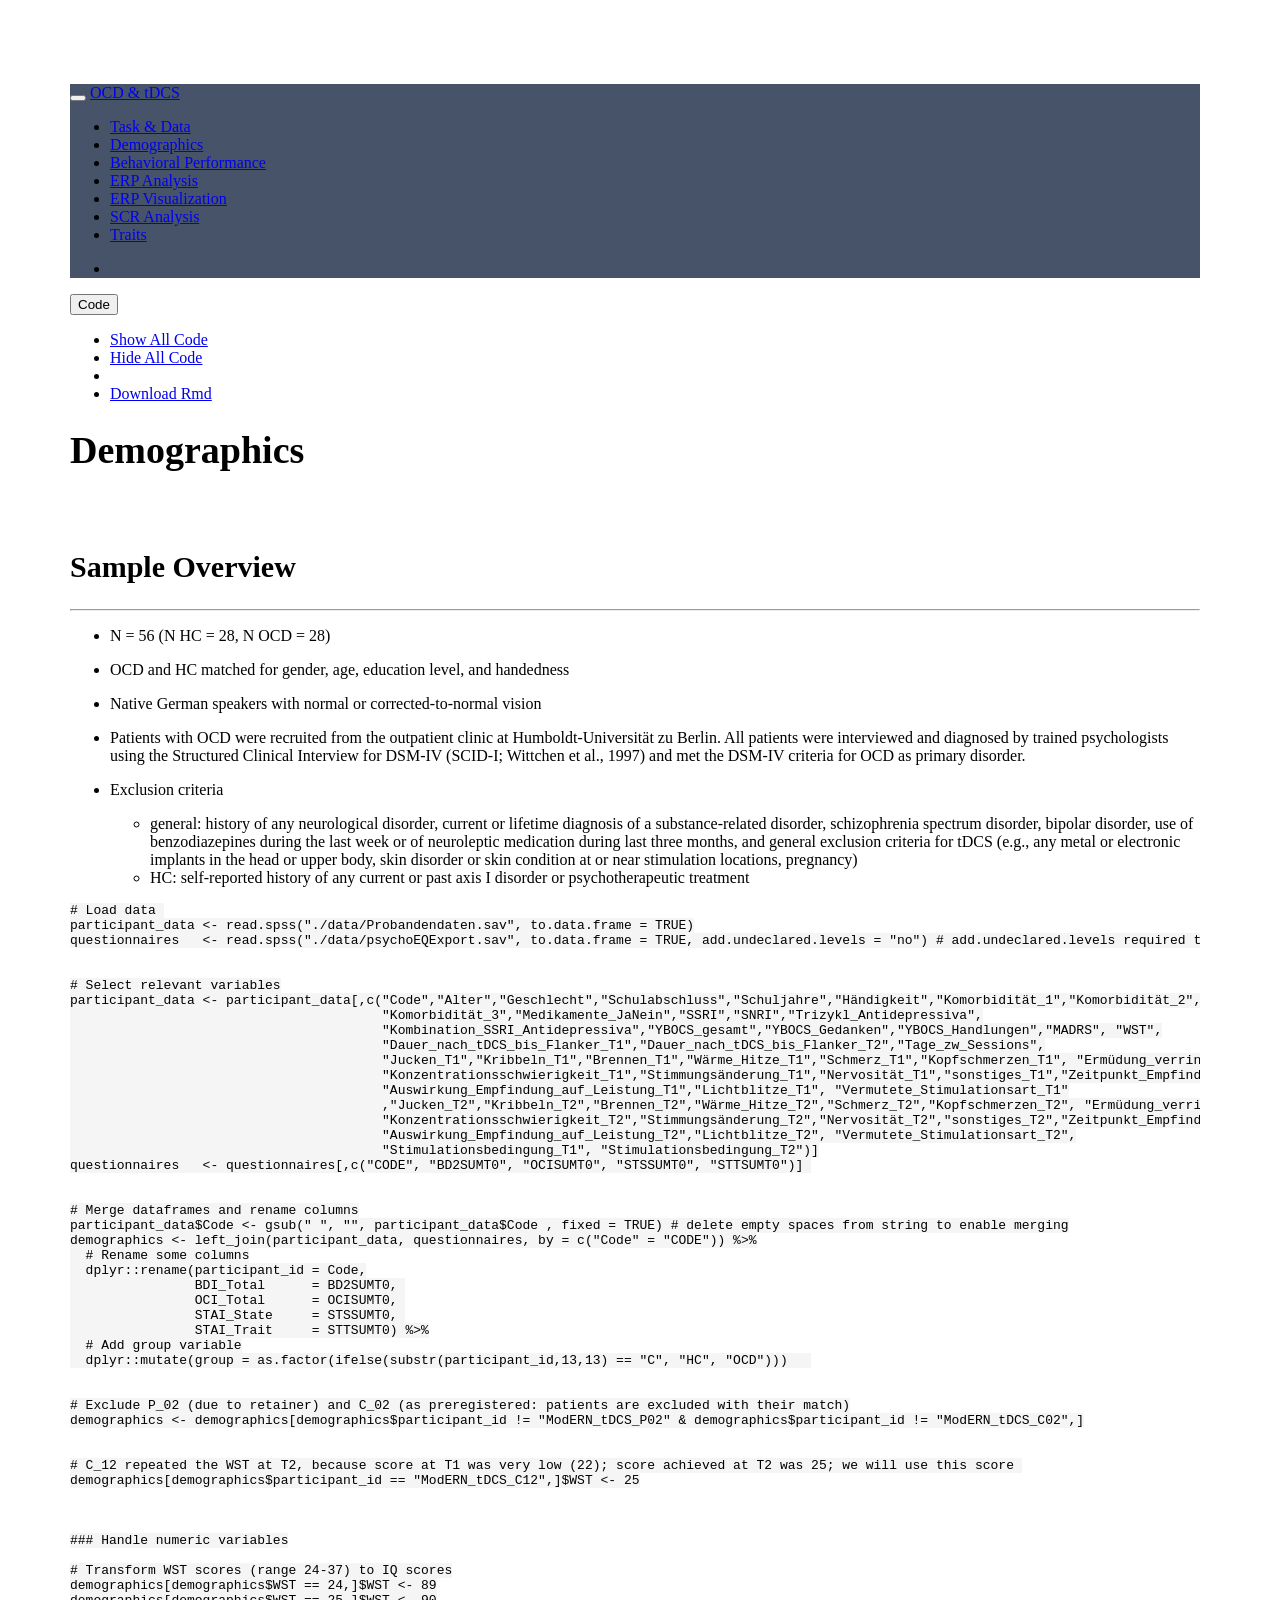
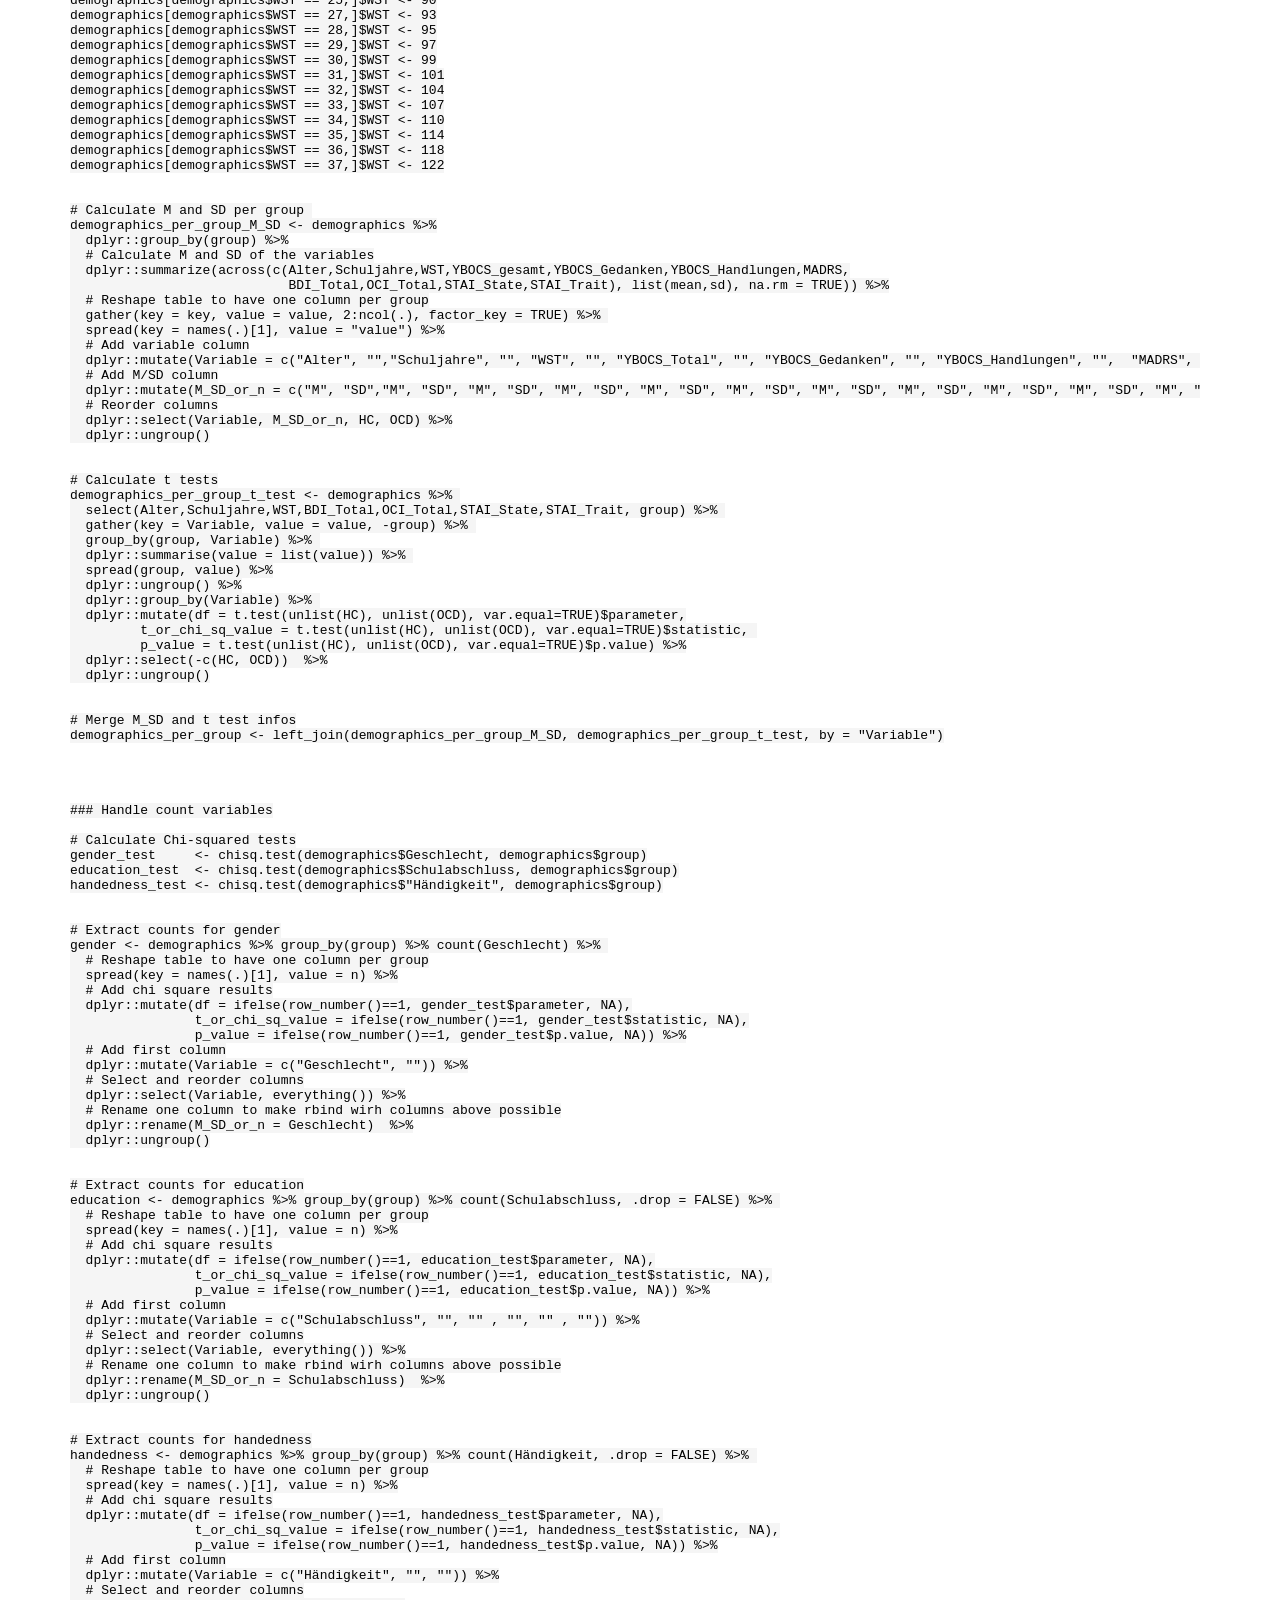
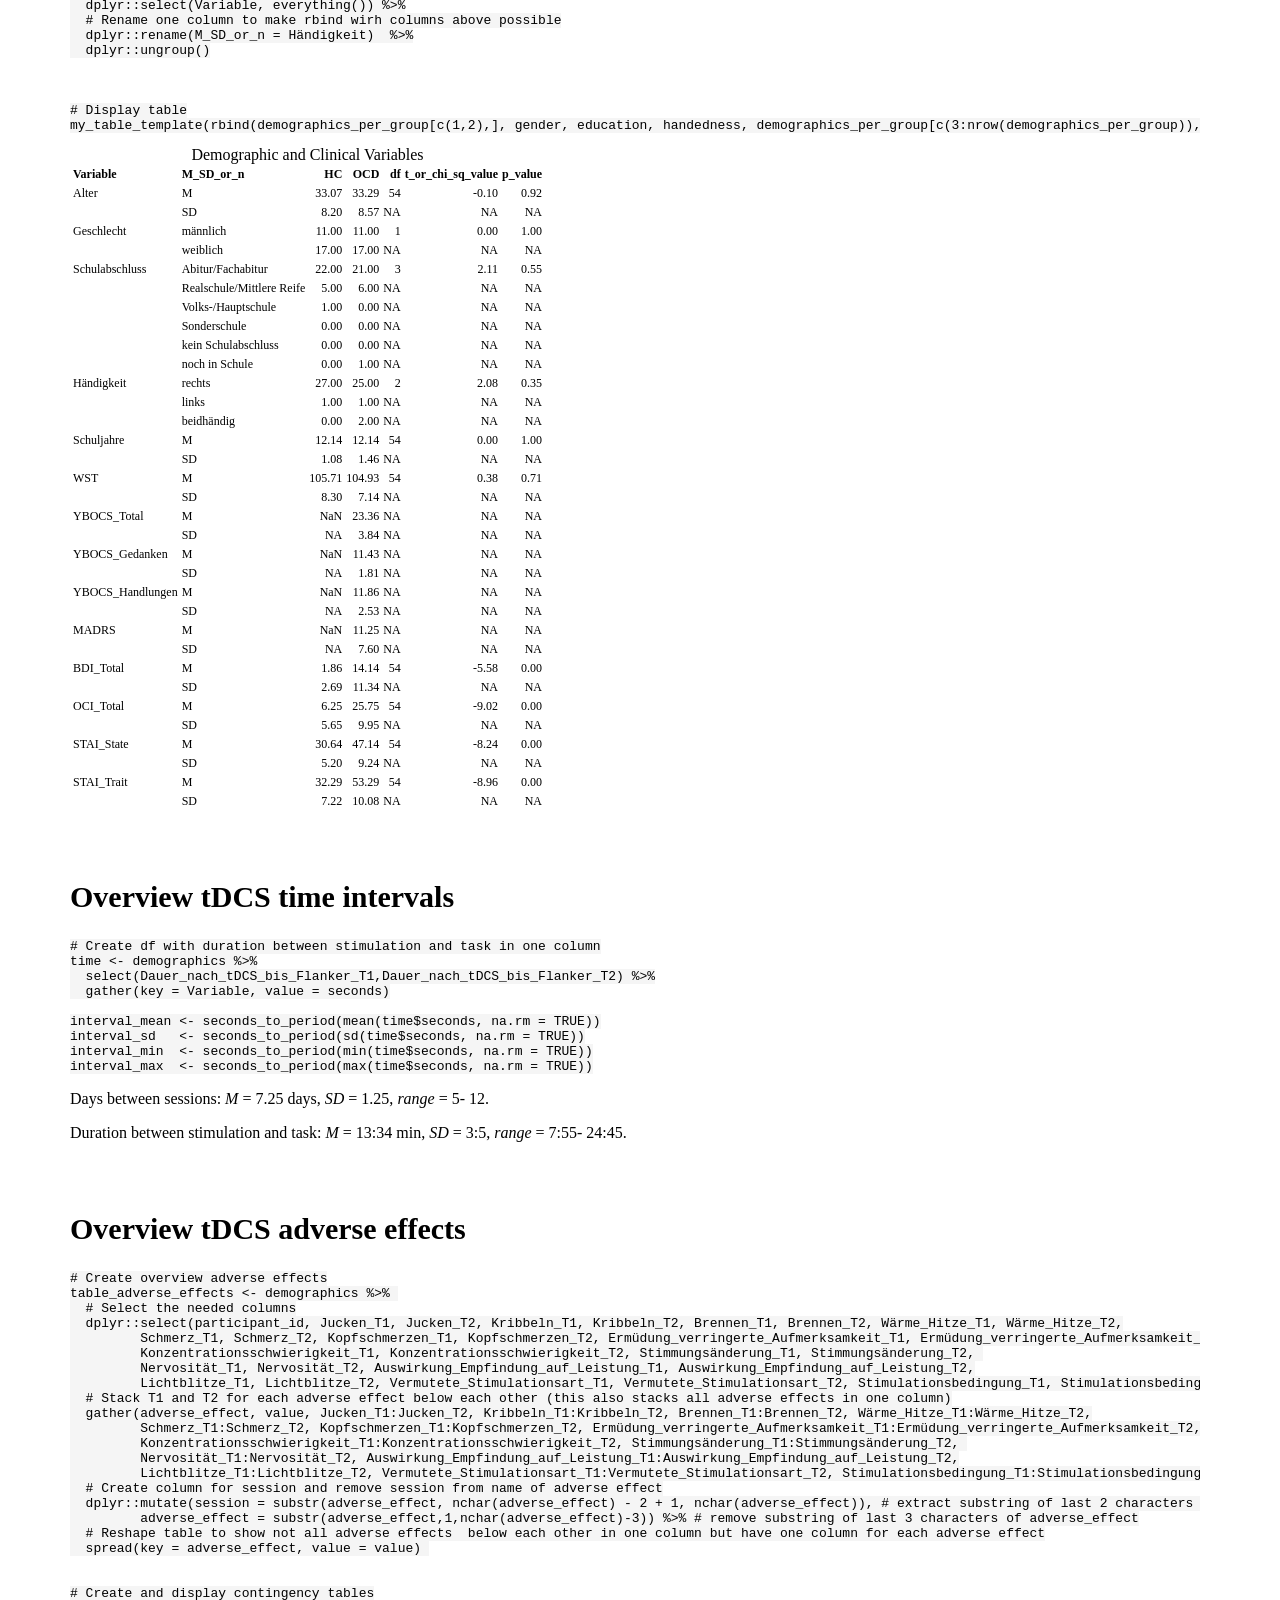
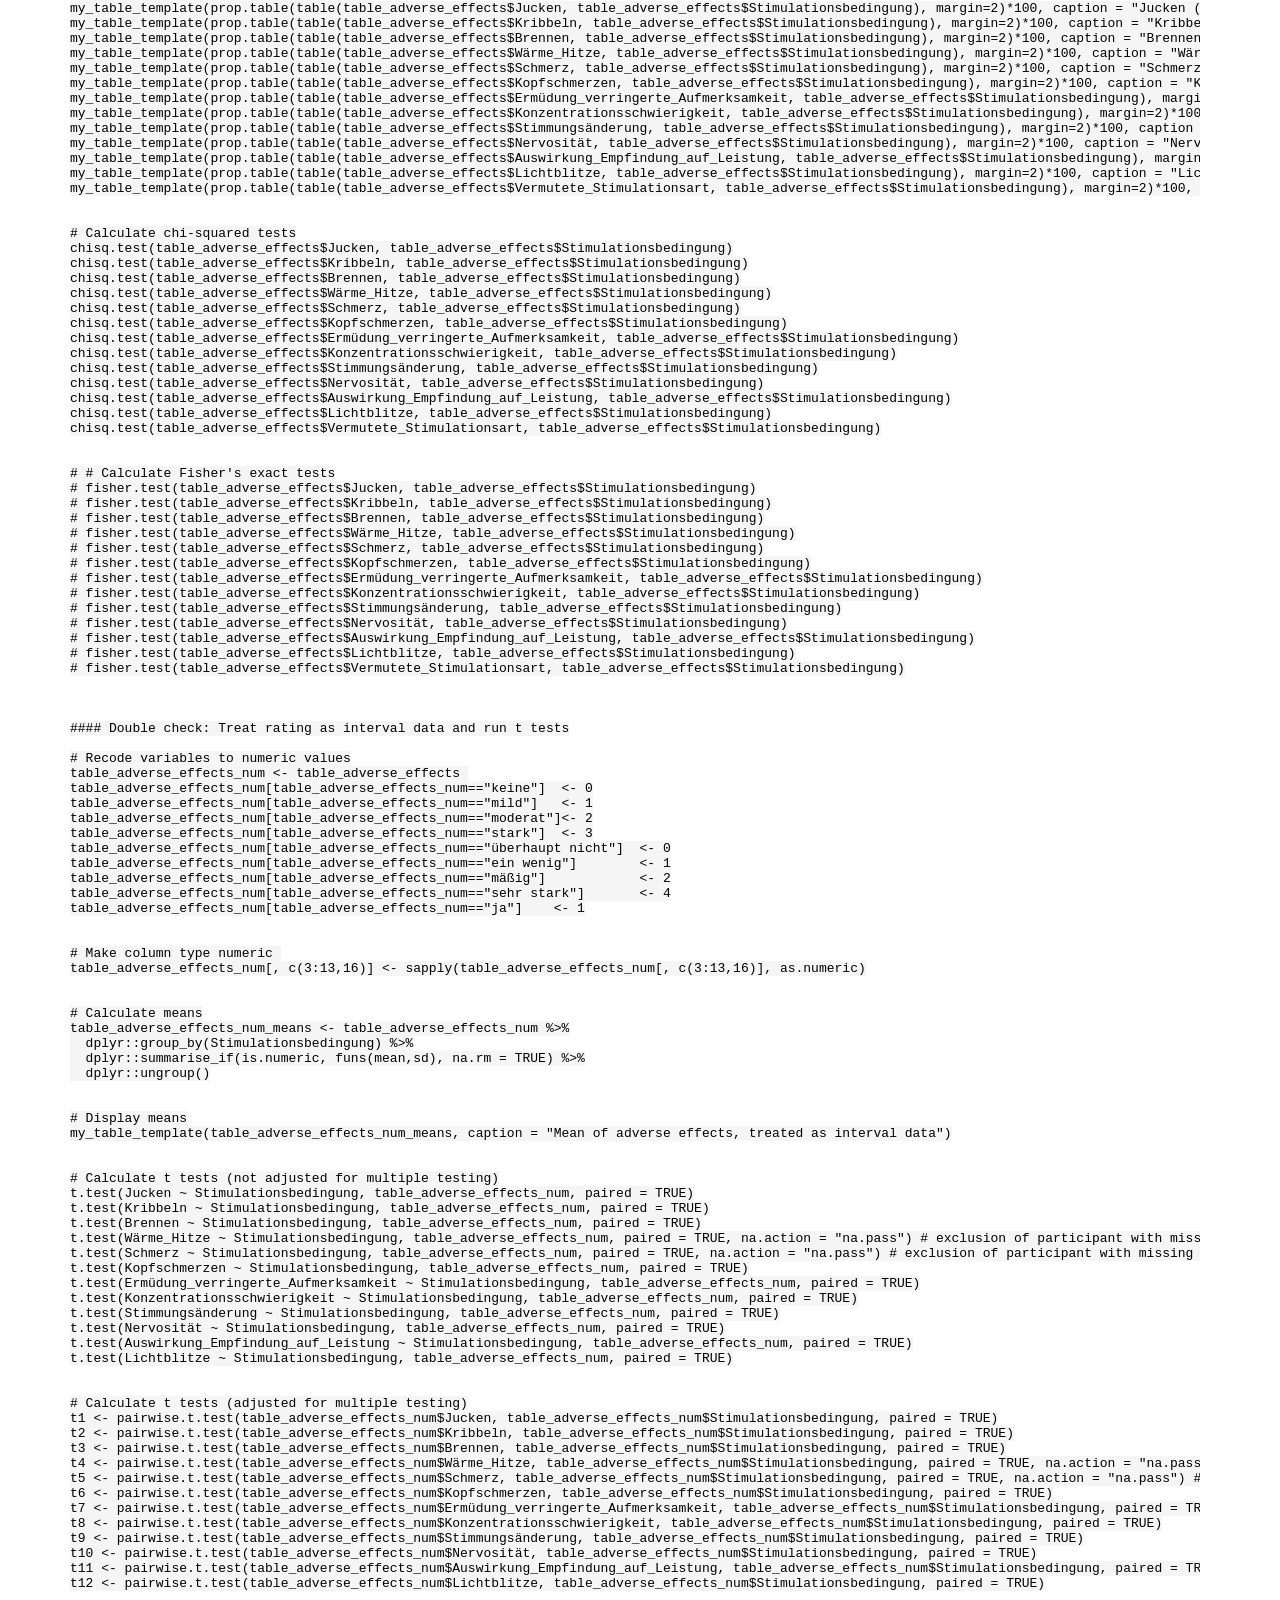
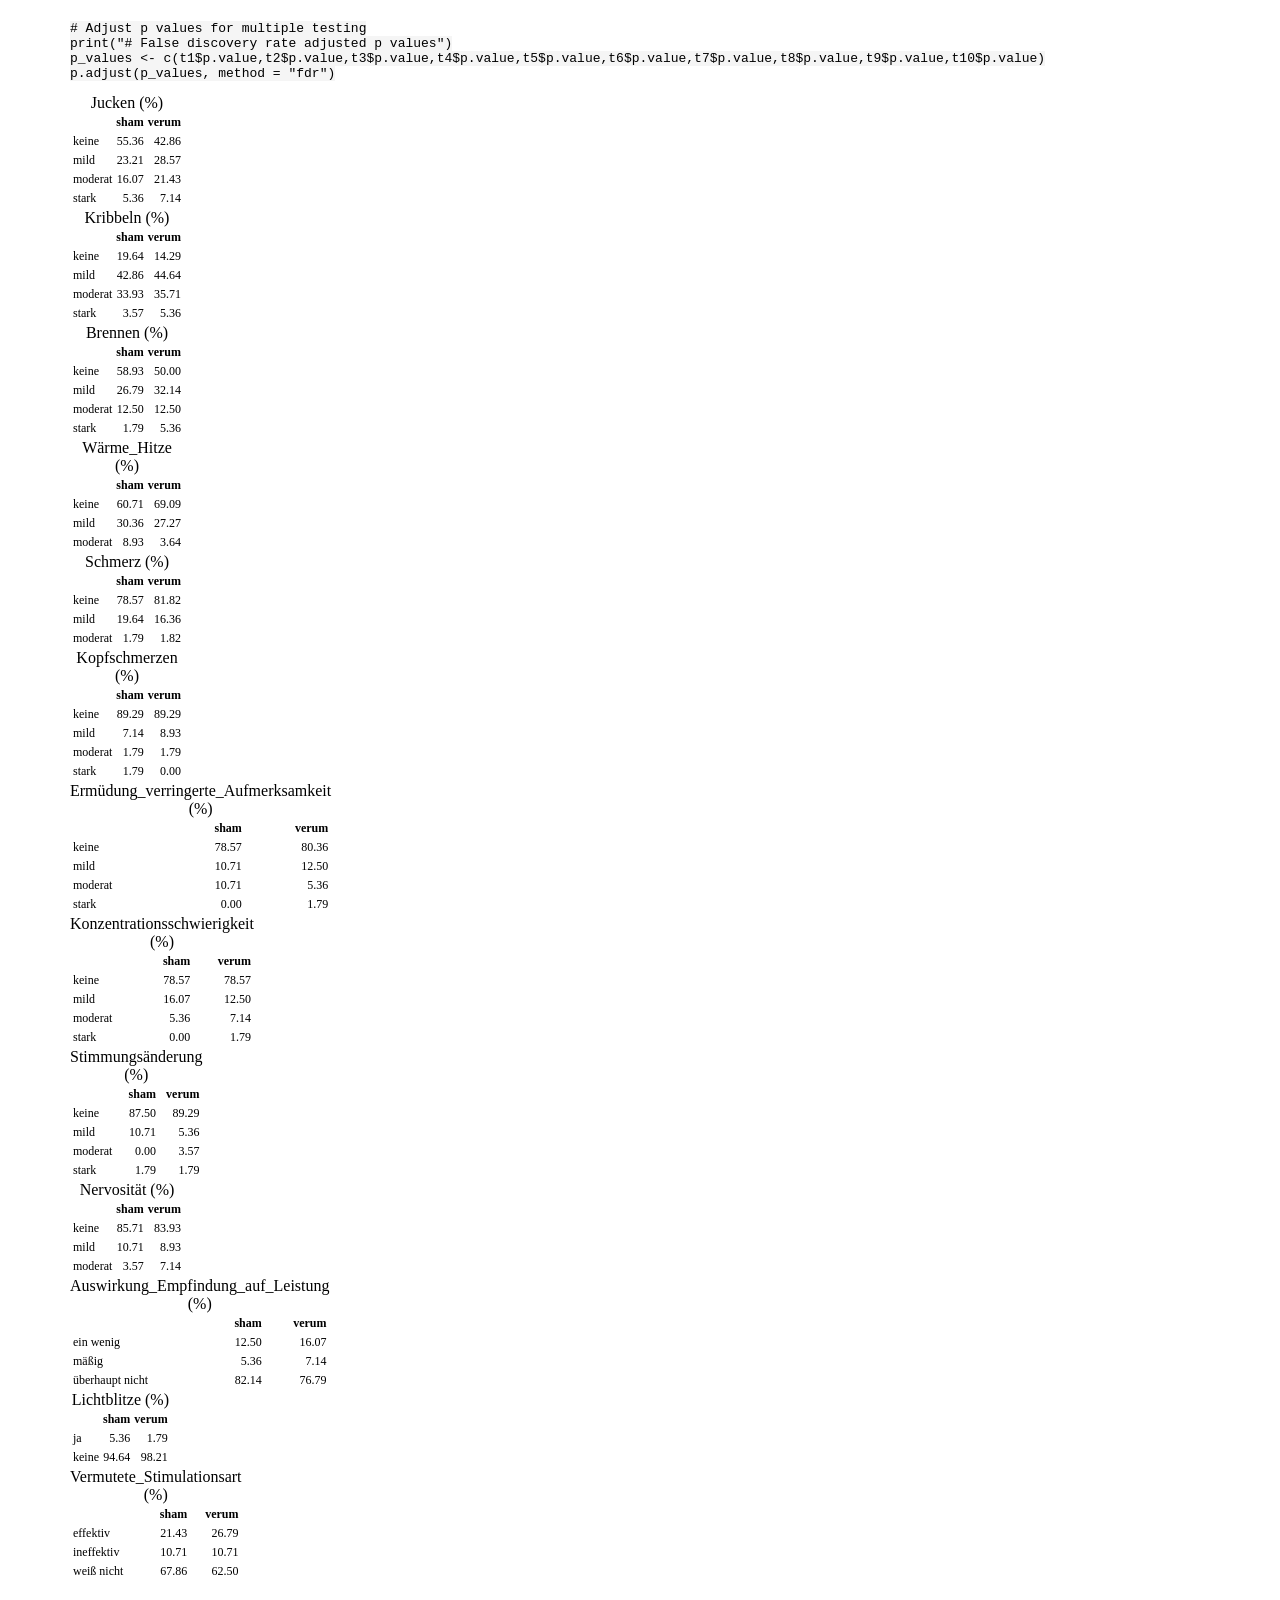
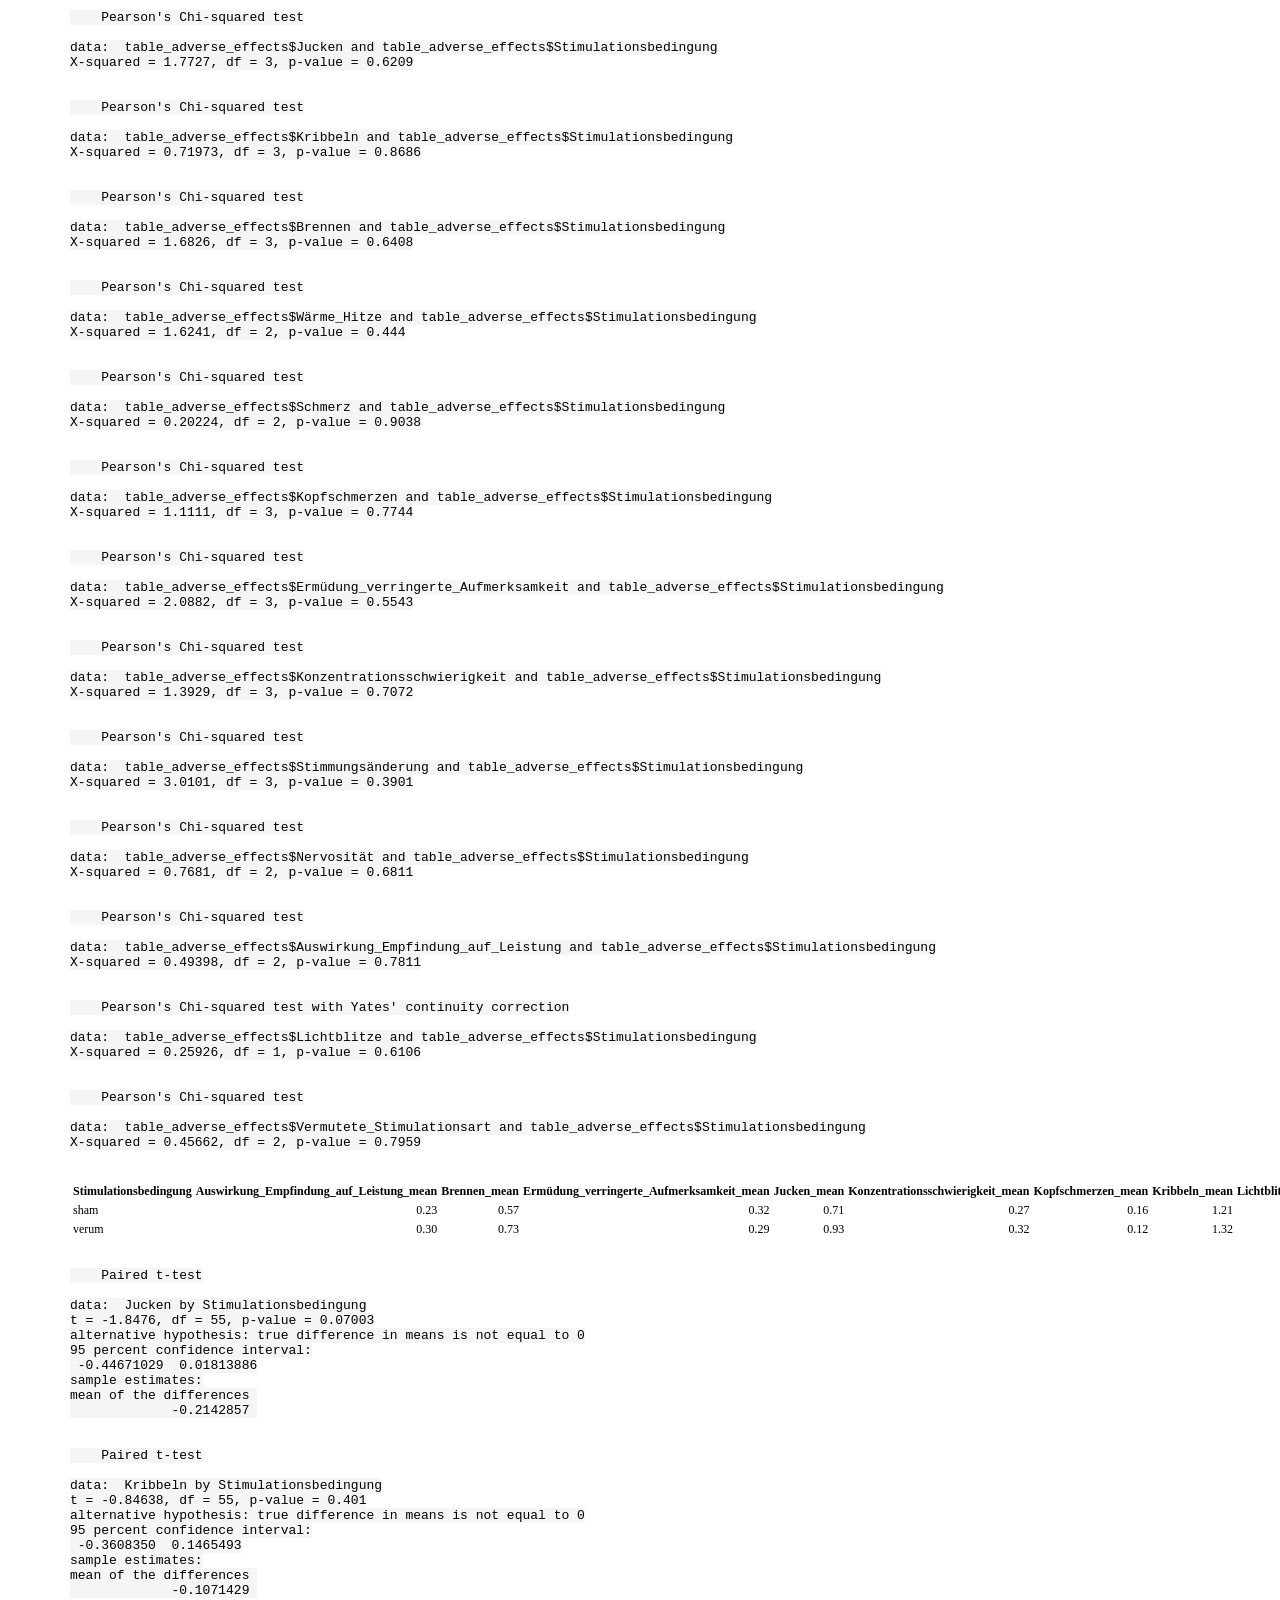
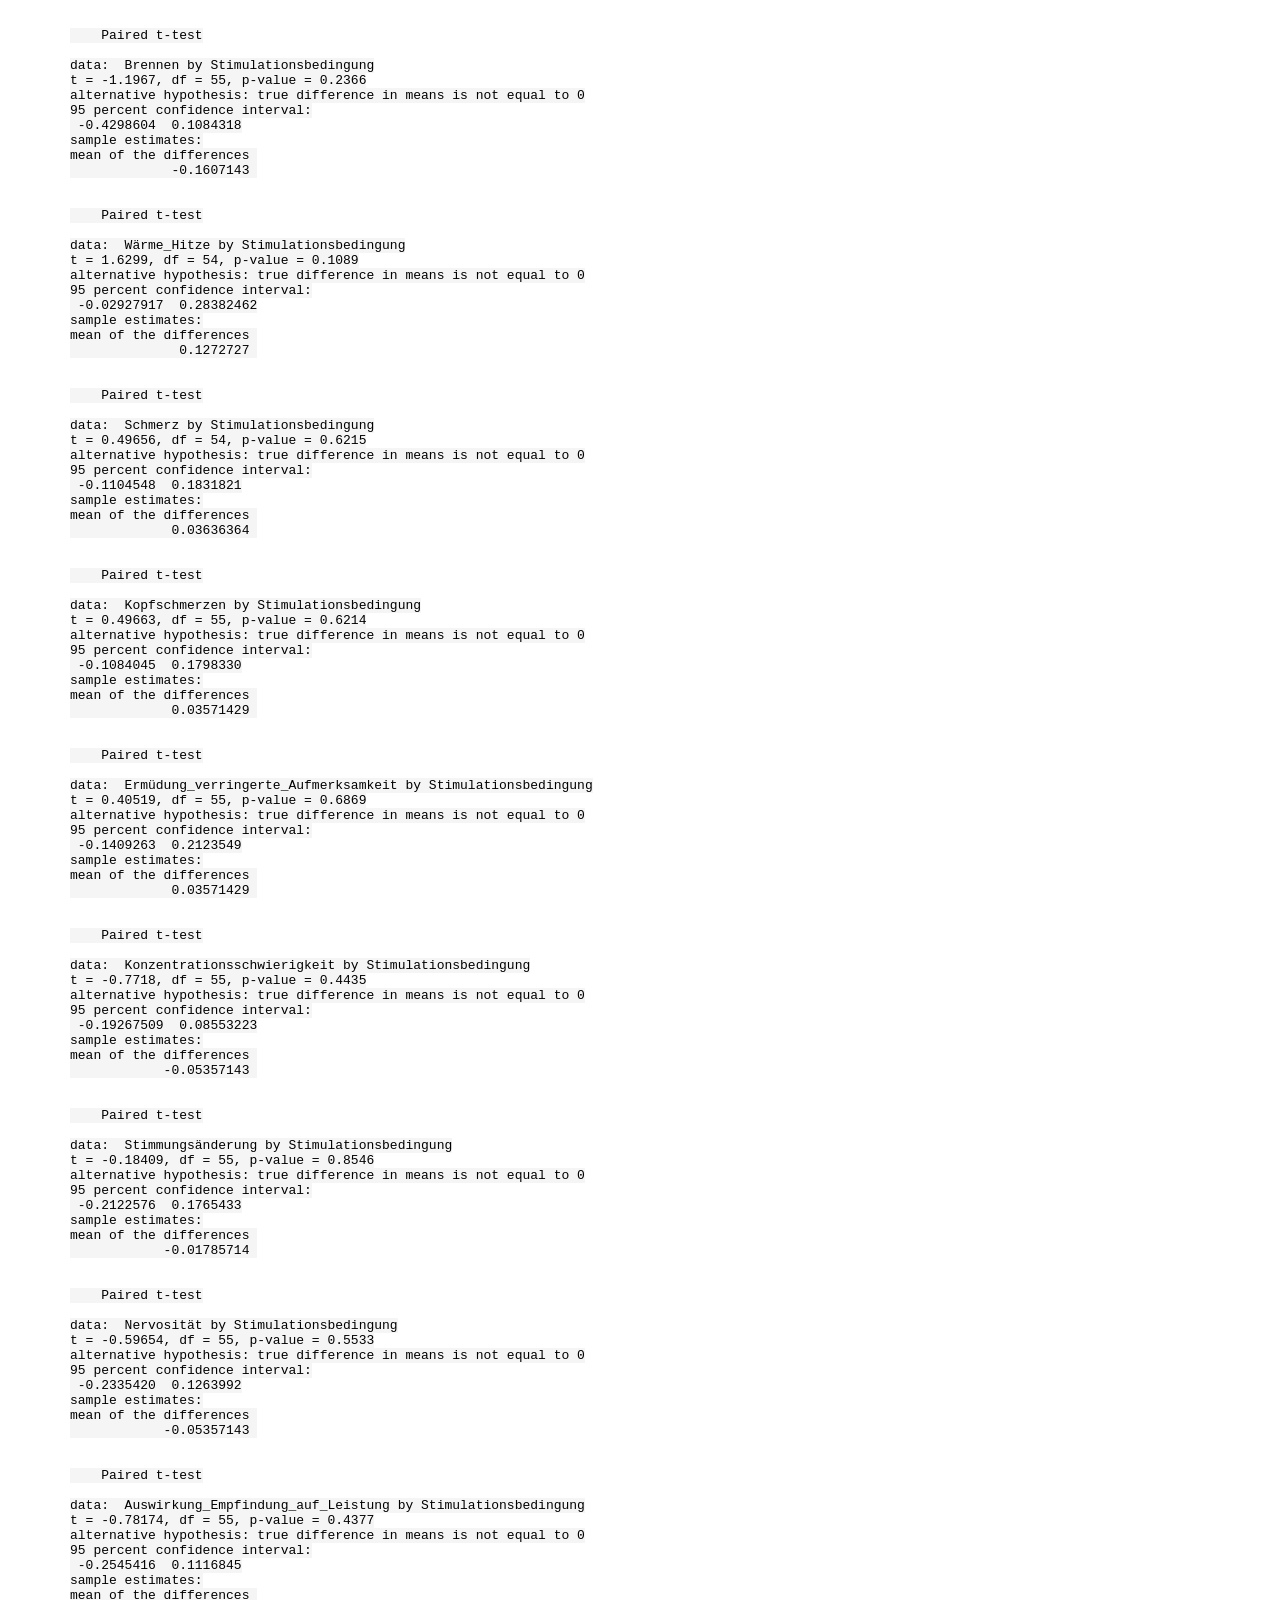
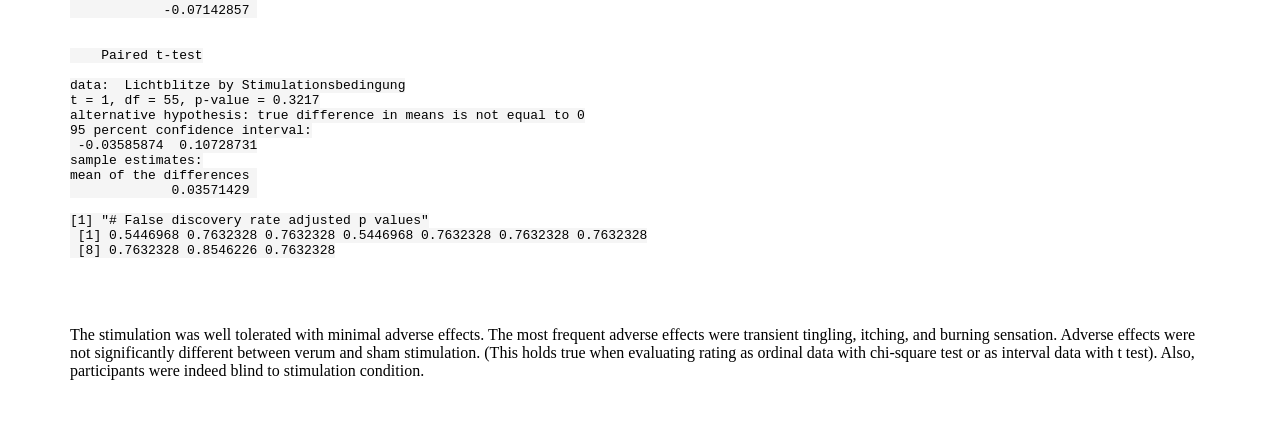
==== commit 77760439: "Re-code WST; add education in years; use t test insteadt of Welch test for comparison; add Fisher's " ====
--- a/0_Demographics.html
+++ b/0_Demographics.html
@@ -480,7 +480,7 @@
 
 
 # Select relevant variables
-participant_data &lt;- participant_data[,c(&quot;Code&quot;,&quot;Alter&quot;,&quot;Geschlecht&quot;,&quot;Schulabschluss&quot;,&quot;Händigkeit&quot;,&quot;Komorbidität_1&quot;,&quot;Komorbidität_2&quot;,
+participant_data &lt;- participant_data[,c(&quot;Code&quot;,&quot;Alter&quot;,&quot;Geschlecht&quot;,&quot;Schulabschluss&quot;,&quot;Schuljahre&quot;,&quot;Händigkeit&quot;,&quot;Komorbidität_1&quot;,&quot;Komorbidität_2&quot;,
                                         &quot;Komorbidität_3&quot;,&quot;Medikamente_JaNein&quot;,&quot;SSRI&quot;,&quot;SNRI&quot;,&quot;Trizykl_Antidepressiva&quot;,
                                         &quot;Kombination_SSRI_Antidepressiva&quot;,&quot;YBOCS_gesamt&quot;,&quot;YBOCS_Gedanken&quot;,&quot;YBOCS_Handlungen&quot;,&quot;MADRS&quot;, &quot;WST&quot;,
                                         &quot;Dauer_nach_tDCS_bis_Flanker_T1&quot;,&quot;Dauer_nach_tDCS_bis_Flanker_T2&quot;,&quot;Tage_zw_Sessions&quot;,
@@ -516,22 +516,37 @@
 
 
 
-
 ### Handle numeric variables
+
+# Transform WST scores (range 24-37) to IQ scores
+demographics[demographics$WST == 24,]$WST &lt;- 89
+demographics[demographics$WST == 25,]$WST &lt;- 90
+demographics[demographics$WST == 27,]$WST &lt;- 93
+demographics[demographics$WST == 28,]$WST &lt;- 95
+demographics[demographics$WST == 29,]$WST &lt;- 97
+demographics[demographics$WST == 30,]$WST &lt;- 99
+demographics[demographics$WST == 31,]$WST &lt;- 101
+demographics[demographics$WST == 32,]$WST &lt;- 104
+demographics[demographics$WST == 33,]$WST &lt;- 107
+demographics[demographics$WST == 34,]$WST &lt;- 110
+demographics[demographics$WST == 35,]$WST &lt;- 114
+demographics[demographics$WST == 36,]$WST &lt;- 118
+demographics[demographics$WST == 37,]$WST &lt;- 122
+
 
 # Calculate M and SD per group 
 demographics_per_group_M_SD &lt;- demographics %&gt;%
   dplyr::group_by(group) %&gt;%
   # Calculate M and SD of the variables
-  dplyr::summarize(across(c(Alter,WST,YBOCS_gesamt,YBOCS_Gedanken,YBOCS_Handlungen,MADRS,
+  dplyr::summarize(across(c(Alter,Schuljahre,WST,YBOCS_gesamt,YBOCS_Gedanken,YBOCS_Handlungen,MADRS,
                             BDI_Total,OCI_Total,STAI_State,STAI_Trait), list(mean,sd), na.rm = TRUE)) %&gt;%
   # Reshape table to have one column per group
   gather(key = key, value = value, 2:ncol(.), factor_key = TRUE) %&gt;% 
   spread(key = names(.)[1], value = &quot;value&quot;) %&gt;%
   # Add variable column
-  dplyr::mutate(Variable = c(&quot;Alter&quot;, &quot;&quot;, &quot;WST&quot;, &quot;&quot;, &quot;YBOCS_Total&quot;, &quot;&quot;, &quot;YBOCS_Gedanken&quot;, &quot;&quot;, &quot;YBOCS_Handlungen&quot;, &quot;&quot;,  &quot;MADRS&quot;, &quot;&quot;, &quot;BDI_Total&quot;, &quot;&quot;, &quot;OCI_Total&quot;, &quot;&quot;, &quot;STAI_State&quot;, &quot;&quot;, &quot;STAI_Trait&quot;, &quot;&quot;)) %&gt;%
+  dplyr::mutate(Variable = c(&quot;Alter&quot;, &quot;&quot;,&quot;Schuljahre&quot;, &quot;&quot;, &quot;WST&quot;, &quot;&quot;, &quot;YBOCS_Total&quot;, &quot;&quot;, &quot;YBOCS_Gedanken&quot;, &quot;&quot;, &quot;YBOCS_Handlungen&quot;, &quot;&quot;,  &quot;MADRS&quot;, &quot;&quot;, &quot;BDI_Total&quot;, &quot;&quot;, &quot;OCI_Total&quot;, &quot;&quot;, &quot;STAI_State&quot;, &quot;&quot;, &quot;STAI_Trait&quot;, &quot;&quot;)) %&gt;%
   # Add M/SD column
-  dplyr::mutate(M_SD_or_n = c(&quot;M&quot;, &quot;SD&quot;, &quot;M&quot;, &quot;SD&quot;, &quot;M&quot;, &quot;SD&quot;, &quot;M&quot;, &quot;SD&quot;, &quot;M&quot;, &quot;SD&quot;, &quot;M&quot;, &quot;SD&quot;, &quot;M&quot;, &quot;SD&quot;, &quot;M&quot;, &quot;SD&quot;, &quot;M&quot;, &quot;SD&quot;, &quot;M&quot;, &quot;SD&quot;)) %&gt;%
+  dplyr::mutate(M_SD_or_n = c(&quot;M&quot;, &quot;SD&quot;,&quot;M&quot;, &quot;SD&quot;, &quot;M&quot;, &quot;SD&quot;, &quot;M&quot;, &quot;SD&quot;, &quot;M&quot;, &quot;SD&quot;, &quot;M&quot;, &quot;SD&quot;, &quot;M&quot;, &quot;SD&quot;, &quot;M&quot;, &quot;SD&quot;, &quot;M&quot;, &quot;SD&quot;, &quot;M&quot;, &quot;SD&quot;, &quot;M&quot;, &quot;SD&quot;)) %&gt;%
   # Reorder columns
   dplyr::select(Variable, M_SD_or_n, HC, OCD) %&gt;%
   dplyr::ungroup()
@@ -539,16 +554,16 @@
 
 # Calculate t tests
 demographics_per_group_t_test &lt;- demographics %&gt;% 
-  select(Alter,WST,BDI_Total,OCI_Total,STAI_State,STAI_Trait, group) %&gt;% 
+  select(Alter,Schuljahre,WST,BDI_Total,OCI_Total,STAI_State,STAI_Trait, group) %&gt;% 
   gather(key = Variable, value = value, -group) %&gt;% 
   group_by(group, Variable) %&gt;% 
   dplyr::summarise(value = list(value)) %&gt;% 
   spread(group, value) %&gt;%
   dplyr::ungroup() %&gt;%
   dplyr::group_by(Variable) %&gt;% 
-  dplyr::mutate(df = t.test(unlist(HC), unlist(OCD))$parameter,
-         t_or_chi_sq_value = t.test(unlist(HC), unlist(OCD))$statistic, 
-         p_value = t.test(unlist(HC), unlist(OCD))$p.value) %&gt;%
+  dplyr::mutate(df = t.test(unlist(HC), unlist(OCD), var.equal=TRUE)$parameter,
+         t_or_chi_sq_value = t.test(unlist(HC), unlist(OCD), var.equal=TRUE)$statistic, 
+         p_value = t.test(unlist(HC), unlist(OCD), var.equal=TRUE)$p.value) %&gt;%
   dplyr::select(-c(HC, OCD))  %&gt;%
   dplyr::ungroup()
 
@@ -620,7 +635,7 @@
 
 
 # Display table
-my_table_template(rbind(demographics_per_group[c(1,2),], gender, education, handedness, demographics_per_group[c(3:nrow(demographics_per_group)),]), caption = &quot;Demographic and Clinical Variables&quot;)</code></pre>
+my_table_template(rbind(demographics_per_group[c(1,2),], gender, education, handedness, demographics_per_group[c(3:nrow(demographics_per_group)),]), caption = &quot;Demographic and Clinical Variables&quot;, digits = 2)</code></pre>
 <table class="table table-striped table-condensed" style="font-size: 12px; width: auto !important; ">
 <caption style="font-size: initial !important;">
 Demographic and Clinical Variables
@@ -665,7 +680,7 @@
 33.29
 </td>
 <td style="text-align:right;">
-53.90
+54
 </td>
 <td style="text-align:right;">
 -0.10
@@ -710,612 +725,657 @@
 11.00
 </td>
 <td style="text-align:right;">
+1
+</td>
+<td style="text-align:right;">
+0.00
+</td>
+<td style="text-align:right;">
 1.00
 </td>
+</tr>
+<tr>
+<td style="text-align:left;">
+</td>
+<td style="text-align:left;">
+weiblich
+</td>
+<td style="text-align:right;">
+17.00
+</td>
+<td style="text-align:right;">
+17.00
+</td>
+<td style="text-align:right;">
+NA
+</td>
+<td style="text-align:right;">
+NA
+</td>
+<td style="text-align:right;">
+NA
+</td>
+</tr>
+<tr>
+<td style="text-align:left;">
+Schulabschluss
+</td>
+<td style="text-align:left;">
+Abitur/Fachabitur
+</td>
+<td style="text-align:right;">
+22.00
+</td>
+<td style="text-align:right;">
+21.00
+</td>
+<td style="text-align:right;">
+3
+</td>
+<td style="text-align:right;">
+2.11
+</td>
+<td style="text-align:right;">
+0.55
+</td>
+</tr>
+<tr>
+<td style="text-align:left;">
+</td>
+<td style="text-align:left;">
+Realschule/Mittlere Reife
+</td>
+<td style="text-align:right;">
+5.00
+</td>
+<td style="text-align:right;">
+6.00
+</td>
+<td style="text-align:right;">
+NA
+</td>
+<td style="text-align:right;">
+NA
+</td>
+<td style="text-align:right;">
+NA
+</td>
+</tr>
+<tr>
+<td style="text-align:left;">
+</td>
+<td style="text-align:left;">
+Volks-/Hauptschule
+</td>
+<td style="text-align:right;">
+1.00
+</td>
 <td style="text-align:right;">
 0.00
 </td>
 <td style="text-align:right;">
+NA
+</td>
+<td style="text-align:right;">
+NA
+</td>
+<td style="text-align:right;">
+NA
+</td>
+</tr>
+<tr>
+<td style="text-align:left;">
+</td>
+<td style="text-align:left;">
+Sonderschule
+</td>
+<td style="text-align:right;">
+0.00
+</td>
+<td style="text-align:right;">
+0.00
+</td>
+<td style="text-align:right;">
+NA
+</td>
+<td style="text-align:right;">
+NA
+</td>
+<td style="text-align:right;">
+NA
+</td>
+</tr>
+<tr>
+<td style="text-align:left;">
+</td>
+<td style="text-align:left;">
+kein Schulabschluss
+</td>
+<td style="text-align:right;">
+0.00
+</td>
+<td style="text-align:right;">
+0.00
+</td>
+<td style="text-align:right;">
+NA
+</td>
+<td style="text-align:right;">
+NA
+</td>
+<td style="text-align:right;">
+NA
+</td>
+</tr>
+<tr>
+<td style="text-align:left;">
+</td>
+<td style="text-align:left;">
+noch in Schule
+</td>
+<td style="text-align:right;">
+0.00
+</td>
+<td style="text-align:right;">
 1.00
 </td>
-</tr>
-<tr>
-<td style="text-align:left;">
-</td>
-<td style="text-align:left;">
-weiblich
-</td>
-<td style="text-align:right;">
-17.00
-</td>
-<td style="text-align:right;">
-17.00
-</td>
-<td style="text-align:right;">
-NA
-</td>
-<td style="text-align:right;">
-NA
-</td>
-<td style="text-align:right;">
-NA
-</td>
-</tr>
-<tr>
-<td style="text-align:left;">
-Schulabschluss
-</td>
-<td style="text-align:left;">
-Abitur/Fachabitur
-</td>
-<td style="text-align:right;">
-22.00
-</td>
-<td style="text-align:right;">
-21.00
-</td>
-<td style="text-align:right;">
-3.00
-</td>
-<td style="text-align:right;">
-2.11
-</td>
-<td style="text-align:right;">
-0.55
-</td>
-</tr>
-<tr>
-<td style="text-align:left;">
-</td>
-<td style="text-align:left;">
-Realschule/Mittlere Reife
-</td>
-<td style="text-align:right;">
-5.00
-</td>
-<td style="text-align:right;">
-6.00
-</td>
-<td style="text-align:right;">
-NA
-</td>
-<td style="text-align:right;">
-NA
-</td>
-<td style="text-align:right;">
-NA
-</td>
-</tr>
-<tr>
-<td style="text-align:left;">
-</td>
-<td style="text-align:left;">
-Volks-/Hauptschule
+<td style="text-align:right;">
+NA
+</td>
+<td style="text-align:right;">
+NA
+</td>
+<td style="text-align:right;">
+NA
+</td>
+</tr>
+<tr>
+<td style="text-align:left;">
+Händigkeit
+</td>
+<td style="text-align:left;">
+rechts
+</td>
+<td style="text-align:right;">
+27.00
+</td>
+<td style="text-align:right;">
+25.00
+</td>
+<td style="text-align:right;">
+2
+</td>
+<td style="text-align:right;">
+2.08
+</td>
+<td style="text-align:right;">
+0.35
+</td>
+</tr>
+<tr>
+<td style="text-align:left;">
+</td>
+<td style="text-align:left;">
+links
 </td>
 <td style="text-align:right;">
 1.00
 </td>
 <td style="text-align:right;">
+1.00
+</td>
+<td style="text-align:right;">
+NA
+</td>
+<td style="text-align:right;">
+NA
+</td>
+<td style="text-align:right;">
+NA
+</td>
+</tr>
+<tr>
+<td style="text-align:left;">
+</td>
+<td style="text-align:left;">
+beidhändig
+</td>
+<td style="text-align:right;">
 0.00
 </td>
 <td style="text-align:right;">
-NA
-</td>
-<td style="text-align:right;">
-NA
-</td>
-<td style="text-align:right;">
-NA
-</td>
-</tr>
-<tr>
-<td style="text-align:left;">
-</td>
-<td style="text-align:left;">
-Sonderschule
+2.00
+</td>
+<td style="text-align:right;">
+NA
+</td>
+<td style="text-align:right;">
+NA
+</td>
+<td style="text-align:right;">
+NA
+</td>
+</tr>
+<tr>
+<td style="text-align:left;">
+Schuljahre
+</td>
+<td style="text-align:left;">
+M
+</td>
+<td style="text-align:right;">
+12.14
+</td>
+<td style="text-align:right;">
+12.14
+</td>
+<td style="text-align:right;">
+54
 </td>
 <td style="text-align:right;">
 0.00
 </td>
 <td style="text-align:right;">
+1.00
+</td>
+</tr>
+<tr>
+<td style="text-align:left;">
+</td>
+<td style="text-align:left;">
+SD
+</td>
+<td style="text-align:right;">
+1.08
+</td>
+<td style="text-align:right;">
+1.46
+</td>
+<td style="text-align:right;">
+NA
+</td>
+<td style="text-align:right;">
+NA
+</td>
+<td style="text-align:right;">
+NA
+</td>
+</tr>
+<tr>
+<td style="text-align:left;">
+WST
+</td>
+<td style="text-align:left;">
+M
+</td>
+<td style="text-align:right;">
+105.71
+</td>
+<td style="text-align:right;">
+104.93
+</td>
+<td style="text-align:right;">
+54
+</td>
+<td style="text-align:right;">
+0.38
+</td>
+<td style="text-align:right;">
+0.71
+</td>
+</tr>
+<tr>
+<td style="text-align:left;">
+</td>
+<td style="text-align:left;">
+SD
+</td>
+<td style="text-align:right;">
+8.30
+</td>
+<td style="text-align:right;">
+7.14
+</td>
+<td style="text-align:right;">
+NA
+</td>
+<td style="text-align:right;">
+NA
+</td>
+<td style="text-align:right;">
+NA
+</td>
+</tr>
+<tr>
+<td style="text-align:left;">
+YBOCS_Total
+</td>
+<td style="text-align:left;">
+M
+</td>
+<td style="text-align:right;">
+NaN
+</td>
+<td style="text-align:right;">
+23.36
+</td>
+<td style="text-align:right;">
+NA
+</td>
+<td style="text-align:right;">
+NA
+</td>
+<td style="text-align:right;">
+NA
+</td>
+</tr>
+<tr>
+<td style="text-align:left;">
+</td>
+<td style="text-align:left;">
+SD
+</td>
+<td style="text-align:right;">
+NA
+</td>
+<td style="text-align:right;">
+3.84
+</td>
+<td style="text-align:right;">
+NA
+</td>
+<td style="text-align:right;">
+NA
+</td>
+<td style="text-align:right;">
+NA
+</td>
+</tr>
+<tr>
+<td style="text-align:left;">
+YBOCS_Gedanken
+</td>
+<td style="text-align:left;">
+M
+</td>
+<td style="text-align:right;">
+NaN
+</td>
+<td style="text-align:right;">
+11.43
+</td>
+<td style="text-align:right;">
+NA
+</td>
+<td style="text-align:right;">
+NA
+</td>
+<td style="text-align:right;">
+NA
+</td>
+</tr>
+<tr>
+<td style="text-align:left;">
+</td>
+<td style="text-align:left;">
+SD
+</td>
+<td style="text-align:right;">
+NA
+</td>
+<td style="text-align:right;">
+1.81
+</td>
+<td style="text-align:right;">
+NA
+</td>
+<td style="text-align:right;">
+NA
+</td>
+<td style="text-align:right;">
+NA
+</td>
+</tr>
+<tr>
+<td style="text-align:left;">
+YBOCS_Handlungen
+</td>
+<td style="text-align:left;">
+M
+</td>
+<td style="text-align:right;">
+NaN
+</td>
+<td style="text-align:right;">
+11.86
+</td>
+<td style="text-align:right;">
+NA
+</td>
+<td style="text-align:right;">
+NA
+</td>
+<td style="text-align:right;">
+NA
+</td>
+</tr>
+<tr>
+<td style="text-align:left;">
+</td>
+<td style="text-align:left;">
+SD
+</td>
+<td style="text-align:right;">
+NA
+</td>
+<td style="text-align:right;">
+2.53
+</td>
+<td style="text-align:right;">
+NA
+</td>
+<td style="text-align:right;">
+NA
+</td>
+<td style="text-align:right;">
+NA
+</td>
+</tr>
+<tr>
+<td style="text-align:left;">
+MADRS
+</td>
+<td style="text-align:left;">
+M
+</td>
+<td style="text-align:right;">
+NaN
+</td>
+<td style="text-align:right;">
+11.25
+</td>
+<td style="text-align:right;">
+NA
+</td>
+<td style="text-align:right;">
+NA
+</td>
+<td style="text-align:right;">
+NA
+</td>
+</tr>
+<tr>
+<td style="text-align:left;">
+</td>
+<td style="text-align:left;">
+SD
+</td>
+<td style="text-align:right;">
+NA
+</td>
+<td style="text-align:right;">
+7.60
+</td>
+<td style="text-align:right;">
+NA
+</td>
+<td style="text-align:right;">
+NA
+</td>
+<td style="text-align:right;">
+NA
+</td>
+</tr>
+<tr>
+<td style="text-align:left;">
+BDI_Total
+</td>
+<td style="text-align:left;">
+M
+</td>
+<td style="text-align:right;">
+1.86
+</td>
+<td style="text-align:right;">
+14.14
+</td>
+<td style="text-align:right;">
+54
+</td>
+<td style="text-align:right;">
+-5.58
+</td>
+<td style="text-align:right;">
 0.00
 </td>
-<td style="text-align:right;">
-NA
-</td>
-<td style="text-align:right;">
-NA
-</td>
-<td style="text-align:right;">
-NA
-</td>
-</tr>
-<tr>
-<td style="text-align:left;">
-</td>
-<td style="text-align:left;">
-kein Schulabschluss
+</tr>
+<tr>
+<td style="text-align:left;">
+</td>
+<td style="text-align:left;">
+SD
+</td>
+<td style="text-align:right;">
+2.69
+</td>
+<td style="text-align:right;">
+11.34
+</td>
+<td style="text-align:right;">
+NA
+</td>
+<td style="text-align:right;">
+NA
+</td>
+<td style="text-align:right;">
+NA
+</td>
+</tr>
+<tr>
+<td style="text-align:left;">
+OCI_Total
+</td>
+<td style="text-align:left;">
+M
+</td>
+<td style="text-align:right;">
+6.25
+</td>
+<td style="text-align:right;">
+25.75
+</td>
+<td style="text-align:right;">
+54
+</td>
+<td style="text-align:right;">
+-9.02
 </td>
 <td style="text-align:right;">
 0.00
 </td>
+</tr>
+<tr>
+<td style="text-align:left;">
+</td>
+<td style="text-align:left;">
+SD
+</td>
+<td style="text-align:right;">
+5.65
+</td>
+<td style="text-align:right;">
+9.95
+</td>
+<td style="text-align:right;">
+NA
+</td>
+<td style="text-align:right;">
+NA
+</td>
+<td style="text-align:right;">
+NA
+</td>
+</tr>
+<tr>
+<td style="text-align:left;">
+STAI_State
+</td>
+<td style="text-align:left;">
+M
+</td>
+<td style="text-align:right;">
+30.64
+</td>
+<td style="text-align:right;">
+47.14
+</td>
+<td style="text-align:right;">
+54
+</td>
+<td style="text-align:right;">
+-8.24
+</td>
 <td style="text-align:right;">
 0.00
 </td>
-<td style="text-align:right;">
-NA
-</td>
-<td style="text-align:right;">
-NA
-</td>
-<td style="text-align:right;">
-NA
-</td>
-</tr>
-<tr>
-<td style="text-align:left;">
-</td>
-<td style="text-align:left;">
-noch in Schule
-</td>
-<td style="text-align:right;">
-0.00
-</td>
-<td style="text-align:right;">
-1.00
-</td>
-<td style="text-align:right;">
-NA
-</td>
-<td style="text-align:right;">
-NA
-</td>
-<td style="text-align:right;">
-NA
-</td>
-</tr>
-<tr>
-<td style="text-align:left;">
-Händigkeit
-</td>
-<td style="text-align:left;">
-rechts
-</td>
-<td style="text-align:right;">
-27.00
-</td>
-<td style="text-align:right;">
-25.00
-</td>
-<td style="text-align:right;">
-2.00
-</td>
-<td style="text-align:right;">
-2.08
-</td>
-<td style="text-align:right;">
-0.35
-</td>
-</tr>
-<tr>
-<td style="text-align:left;">
-</td>
-<td style="text-align:left;">
-links
-</td>
-<td style="text-align:right;">
-1.00
-</td>
-<td style="text-align:right;">
-1.00
-</td>
-<td style="text-align:right;">
-NA
-</td>
-<td style="text-align:right;">
-NA
-</td>
-<td style="text-align:right;">
-NA
-</td>
-</tr>
-<tr>
-<td style="text-align:left;">
-</td>
-<td style="text-align:left;">
-beidhändig
-</td>
-<td style="text-align:right;">
-0.00
-</td>
-<td style="text-align:right;">
-2.00
-</td>
-<td style="text-align:right;">
-NA
-</td>
-<td style="text-align:right;">
-NA
-</td>
-<td style="text-align:right;">
-NA
-</td>
-</tr>
-<tr>
-<td style="text-align:left;">
-WST
+</tr>
+<tr>
+<td style="text-align:left;">
+</td>
+<td style="text-align:left;">
+SD
+</td>
+<td style="text-align:right;">
+5.20
+</td>
+<td style="text-align:right;">
+9.24
+</td>
+<td style="text-align:right;">
+NA
+</td>
+<td style="text-align:right;">
+NA
+</td>
+<td style="text-align:right;">
+NA
+</td>
+</tr>
+<tr>
+<td style="text-align:left;">
+STAI_Trait
 </td>
 <td style="text-align:left;">
 M
 </td>
 <td style="text-align:right;">
-32.14
-</td>
-<td style="text-align:right;">
-32.00
-</td>
-<td style="text-align:right;">
-52.40
-</td>
-<td style="text-align:right;">
-0.18
-</td>
-<td style="text-align:right;">
-0.86
-</td>
-</tr>
-<tr>
-<td style="text-align:left;">
-</td>
-<td style="text-align:left;">
-SD
-</td>
-<td style="text-align:right;">
-3.18
-</td>
-<td style="text-align:right;">
-2.67
-</td>
-<td style="text-align:right;">
-NA
-</td>
-<td style="text-align:right;">
-NA
-</td>
-<td style="text-align:right;">
-NA
-</td>
-</tr>
-<tr>
-<td style="text-align:left;">
-YBOCS_Total
-</td>
-<td style="text-align:left;">
-M
-</td>
-<td style="text-align:right;">
-NaN
-</td>
-<td style="text-align:right;">
-23.36
-</td>
-<td style="text-align:right;">
-NA
-</td>
-<td style="text-align:right;">
-NA
-</td>
-<td style="text-align:right;">
-NA
-</td>
-</tr>
-<tr>
-<td style="text-align:left;">
-</td>
-<td style="text-align:left;">
-SD
-</td>
-<td style="text-align:right;">
-NA
-</td>
-<td style="text-align:right;">
-3.84
-</td>
-<td style="text-align:right;">
-NA
-</td>
-<td style="text-align:right;">
-NA
-</td>
-<td style="text-align:right;">
-NA
-</td>
-</tr>
-<tr>
-<td style="text-align:left;">
-YBOCS_Gedanken
-</td>
-<td style="text-align:left;">
-M
-</td>
-<td style="text-align:right;">
-NaN
-</td>
-<td style="text-align:right;">
-11.43
-</td>
-<td style="text-align:right;">
-NA
-</td>
-<td style="text-align:right;">
-NA
-</td>
-<td style="text-align:right;">
-NA
-</td>
-</tr>
-<tr>
-<td style="text-align:left;">
-</td>
-<td style="text-align:left;">
-SD
-</td>
-<td style="text-align:right;">
-NA
-</td>
-<td style="text-align:right;">
-1.81
-</td>
-<td style="text-align:right;">
-NA
-</td>
-<td style="text-align:right;">
-NA
-</td>
-<td style="text-align:right;">
-NA
-</td>
-</tr>
-<tr>
-<td style="text-align:left;">
-YBOCS_Handlungen
-</td>
-<td style="text-align:left;">
-M
-</td>
-<td style="text-align:right;">
-NaN
-</td>
-<td style="text-align:right;">
-11.86
-</td>
-<td style="text-align:right;">
-NA
-</td>
-<td style="text-align:right;">
-NA
-</td>
-<td style="text-align:right;">
-NA
-</td>
-</tr>
-<tr>
-<td style="text-align:left;">
-</td>
-<td style="text-align:left;">
-SD
-</td>
-<td style="text-align:right;">
-NA
-</td>
-<td style="text-align:right;">
-2.53
-</td>
-<td style="text-align:right;">
-NA
-</td>
-<td style="text-align:right;">
-NA
-</td>
-<td style="text-align:right;">
-NA
-</td>
-</tr>
-<tr>
-<td style="text-align:left;">
-MADRS
-</td>
-<td style="text-align:left;">
-M
-</td>
-<td style="text-align:right;">
-NaN
-</td>
-<td style="text-align:right;">
-11.25
-</td>
-<td style="text-align:right;">
-NA
-</td>
-<td style="text-align:right;">
-NA
-</td>
-<td style="text-align:right;">
-NA
-</td>
-</tr>
-<tr>
-<td style="text-align:left;">
-</td>
-<td style="text-align:left;">
-SD
-</td>
-<td style="text-align:right;">
-NA
-</td>
-<td style="text-align:right;">
-7.60
-</td>
-<td style="text-align:right;">
-NA
-</td>
-<td style="text-align:right;">
-NA
-</td>
-<td style="text-align:right;">
-NA
-</td>
-</tr>
-<tr>
-<td style="text-align:left;">
-BDI_Total
-</td>
-<td style="text-align:left;">
-M
-</td>
-<td style="text-align:right;">
-1.86
-</td>
-<td style="text-align:right;">
-14.14
-</td>
-<td style="text-align:right;">
-30.03
-</td>
-<td style="text-align:right;">
--5.58
-</td>
-<td style="text-align:right;">
-0.00
-</td>
-</tr>
-<tr>
-<td style="text-align:left;">
-</td>
-<td style="text-align:left;">
-SD
-</td>
-<td style="text-align:right;">
-2.69
-</td>
-<td style="text-align:right;">
-11.34
-</td>
-<td style="text-align:right;">
-NA
-</td>
-<td style="text-align:right;">
-NA
-</td>
-<td style="text-align:right;">
-NA
-</td>
-</tr>
-<tr>
-<td style="text-align:left;">
-OCI_Total
-</td>
-<td style="text-align:left;">
-M
-</td>
-<td style="text-align:right;">
-6.25
-</td>
-<td style="text-align:right;">
-25.75
-</td>
-<td style="text-align:right;">
-42.75
-</td>
-<td style="text-align:right;">
--9.02
-</td>
-<td style="text-align:right;">
-0.00
-</td>
-</tr>
-<tr>
-<td style="text-align:left;">
-</td>
-<td style="text-align:left;">
-SD
-</td>
-<td style="text-align:right;">
-5.65
-</td>
-<td style="text-align:right;">
-9.95
-</td>
-<td style="text-align:right;">
-NA
-</td>
-<td style="text-align:right;">
-NA
-</td>
-<td style="text-align:right;">
-NA
-</td>
-</tr>
-<tr>
-<td style="text-align:left;">
-STAI_State
-</td>
-<td style="text-align:left;">
-M
-</td>
-<td style="text-align:right;">
-30.64
-</td>
-<td style="text-align:right;">
-47.14
-</td>
-<td style="text-align:right;">
-42.56
-</td>
-<td style="text-align:right;">
--8.24
-</td>
-<td style="text-align:right;">
-0.00
-</td>
-</tr>
-<tr>
-<td style="text-align:left;">
-</td>
-<td style="text-align:left;">
-SD
-</td>
-<td style="text-align:right;">
-5.20
-</td>
-<td style="text-align:right;">
-9.24
-</td>
-<td style="text-align:right;">
-NA
-</td>
-<td style="text-align:right;">
-NA
-</td>
-<td style="text-align:right;">
-NA
-</td>
-</tr>
-<tr>
-<td style="text-align:left;">
-STAI_Trait
-</td>
-<td style="text-align:left;">
-M
-</td>
-<td style="text-align:right;">
 32.29
 </td>
 <td style="text-align:right;">
 53.29
 </td>
 <td style="text-align:right;">
-48.92
+54
 </td>
 <td style="text-align:right;">
 -8.96
@@ -1419,6 +1479,22 @@
 chisq.test(table_adverse_effects$Vermutete_Stimulationsart, table_adverse_effects$Stimulationsbedingung)
 
 
+# # Calculate Fisher&#39;s exact tests
+# fisher.test(table_adverse_effects$Jucken, table_adverse_effects$Stimulationsbedingung)
+# fisher.test(table_adverse_effects$Kribbeln, table_adverse_effects$Stimulationsbedingung)
+# fisher.test(table_adverse_effects$Brennen, table_adverse_effects$Stimulationsbedingung)
+# fisher.test(table_adverse_effects$Wärme_Hitze, table_adverse_effects$Stimulationsbedingung)
+# fisher.test(table_adverse_effects$Schmerz, table_adverse_effects$Stimulationsbedingung)
+# fisher.test(table_adverse_effects$Kopfschmerzen, table_adverse_effects$Stimulationsbedingung)
+# fisher.test(table_adverse_effects$Ermüdung_verringerte_Aufmerksamkeit, table_adverse_effects$Stimulationsbedingung)
+# fisher.test(table_adverse_effects$Konzentrationsschwierigkeit, table_adverse_effects$Stimulationsbedingung)
+# fisher.test(table_adverse_effects$Stimmungsänderung, table_adverse_effects$Stimulationsbedingung)
+# fisher.test(table_adverse_effects$Nervosität, table_adverse_effects$Stimulationsbedingung)
+# fisher.test(table_adverse_effects$Auswirkung_Empfindung_auf_Leistung, table_adverse_effects$Stimulationsbedingung)
+# fisher.test(table_adverse_effects$Lichtblitze, table_adverse_effects$Stimulationsbedingung)
+# fisher.test(table_adverse_effects$Vermutete_Stimulationsart, table_adverse_effects$Stimulationsbedingung)
+
+
 
 #### Double check: Treat rating as interval data and run t tests
 
@@ -1462,7 +1538,28 @@
 t.test(Stimmungsänderung ~ Stimulationsbedingung, table_adverse_effects_num, paired = TRUE)
 t.test(Nervosität ~ Stimulationsbedingung, table_adverse_effects_num, paired = TRUE)
 t.test(Auswirkung_Empfindung_auf_Leistung ~ Stimulationsbedingung, table_adverse_effects_num, paired = TRUE)
-t.test(Lichtblitze ~ Stimulationsbedingung, table_adverse_effects_num, paired = TRUE)</code></pre>
+t.test(Lichtblitze ~ Stimulationsbedingung, table_adverse_effects_num, paired = TRUE)
+
+
+# Calculate t tests (adjusted for multiple testing)
+t1 &lt;- pairwise.t.test(table_adverse_effects_num$Jucken, table_adverse_effects_num$Stimulationsbedingung, paired = TRUE)
+t2 &lt;- pairwise.t.test(table_adverse_effects_num$Kribbeln, table_adverse_effects_num$Stimulationsbedingung, paired = TRUE)
+t3 &lt;- pairwise.t.test(table_adverse_effects_num$Brennen, table_adverse_effects_num$Stimulationsbedingung, paired = TRUE)
+t4 &lt;- pairwise.t.test(table_adverse_effects_num$Wärme_Hitze, table_adverse_effects_num$Stimulationsbedingung, paired = TRUE, na.action = &quot;na.pass&quot;) # exclusion of participant with missing value (P_03 excluded, due to missing value in T1)
+t5 &lt;- pairwise.t.test(table_adverse_effects_num$Schmerz, table_adverse_effects_num$Stimulationsbedingung, paired = TRUE, na.action = &quot;na.pass&quot;) # exclusion of participant with missing value (P_01 excluded, due to missing value in T2)
+t6 &lt;- pairwise.t.test(table_adverse_effects_num$Kopfschmerzen, table_adverse_effects_num$Stimulationsbedingung, paired = TRUE)
+t7 &lt;- pairwise.t.test(table_adverse_effects_num$Ermüdung_verringerte_Aufmerksamkeit, table_adverse_effects_num$Stimulationsbedingung, paired = TRUE)
+t8 &lt;- pairwise.t.test(table_adverse_effects_num$Konzentrationsschwierigkeit, table_adverse_effects_num$Stimulationsbedingung, paired = TRUE)
+t9 &lt;- pairwise.t.test(table_adverse_effects_num$Stimmungsänderung, table_adverse_effects_num$Stimulationsbedingung, paired = TRUE)
+t10 &lt;- pairwise.t.test(table_adverse_effects_num$Nervosität, table_adverse_effects_num$Stimulationsbedingung, paired = TRUE)
+t11 &lt;- pairwise.t.test(table_adverse_effects_num$Auswirkung_Empfindung_auf_Leistung, table_adverse_effects_num$Stimulationsbedingung, paired = TRUE)
+t12 &lt;- pairwise.t.test(table_adverse_effects_num$Lichtblitze, table_adverse_effects_num$Stimulationsbedingung, paired = TRUE)
+
+
+# Adjust p values for multiple testing
+print(&quot;# False discovery rate adjusted p values&quot;)
+p_values &lt;- c(t1$p.value,t2$p.value,t3$p.value,t4$p.value,t5$p.value,t6$p.value,t7$p.value,t8$p.value,t9$p.value,t10$p.value)
+p.adjust(p_values, method = &quot;fdr&quot;)</code></pre>
 <table class="table table-striped table-condensed" style="font-size: 12px; width: auto !important; ">
 <caption style="font-size: initial !important;">
 Jucken (%)
@@ -2664,12 +2761,16 @@
  -0.03585874  0.10728731
 sample estimates:
 mean of the differences 
-             0.03571429 </code></pre>
+             0.03571429 
+
+[1] &quot;# False discovery rate adjusted p values&quot;
+ [1] 0.5446968 0.7632328 0.7632328 0.5446968 0.7632328 0.7632328 0.7632328
+ [8] 0.7632328 0.8546226 0.7632328</code></pre>
 <p><br><br></p>
 <p>The stimulation was well tolerated with minimal adverse effects. The most frequent adverse effects were transient tingling, itching, and burning sensation. Adverse effects were not significantly different between verum and sham stimulation. (This holds true when evaluating rating as ordinal data with chi-square test or as interval data with t test). Also, participants were indeed blind to stimulation condition.</p>
 </div>
 
-<div id="rmd-source-code">[base64]</div>
+<div id="rmd-source-code">[base64]</div>
 
 
 </div>
